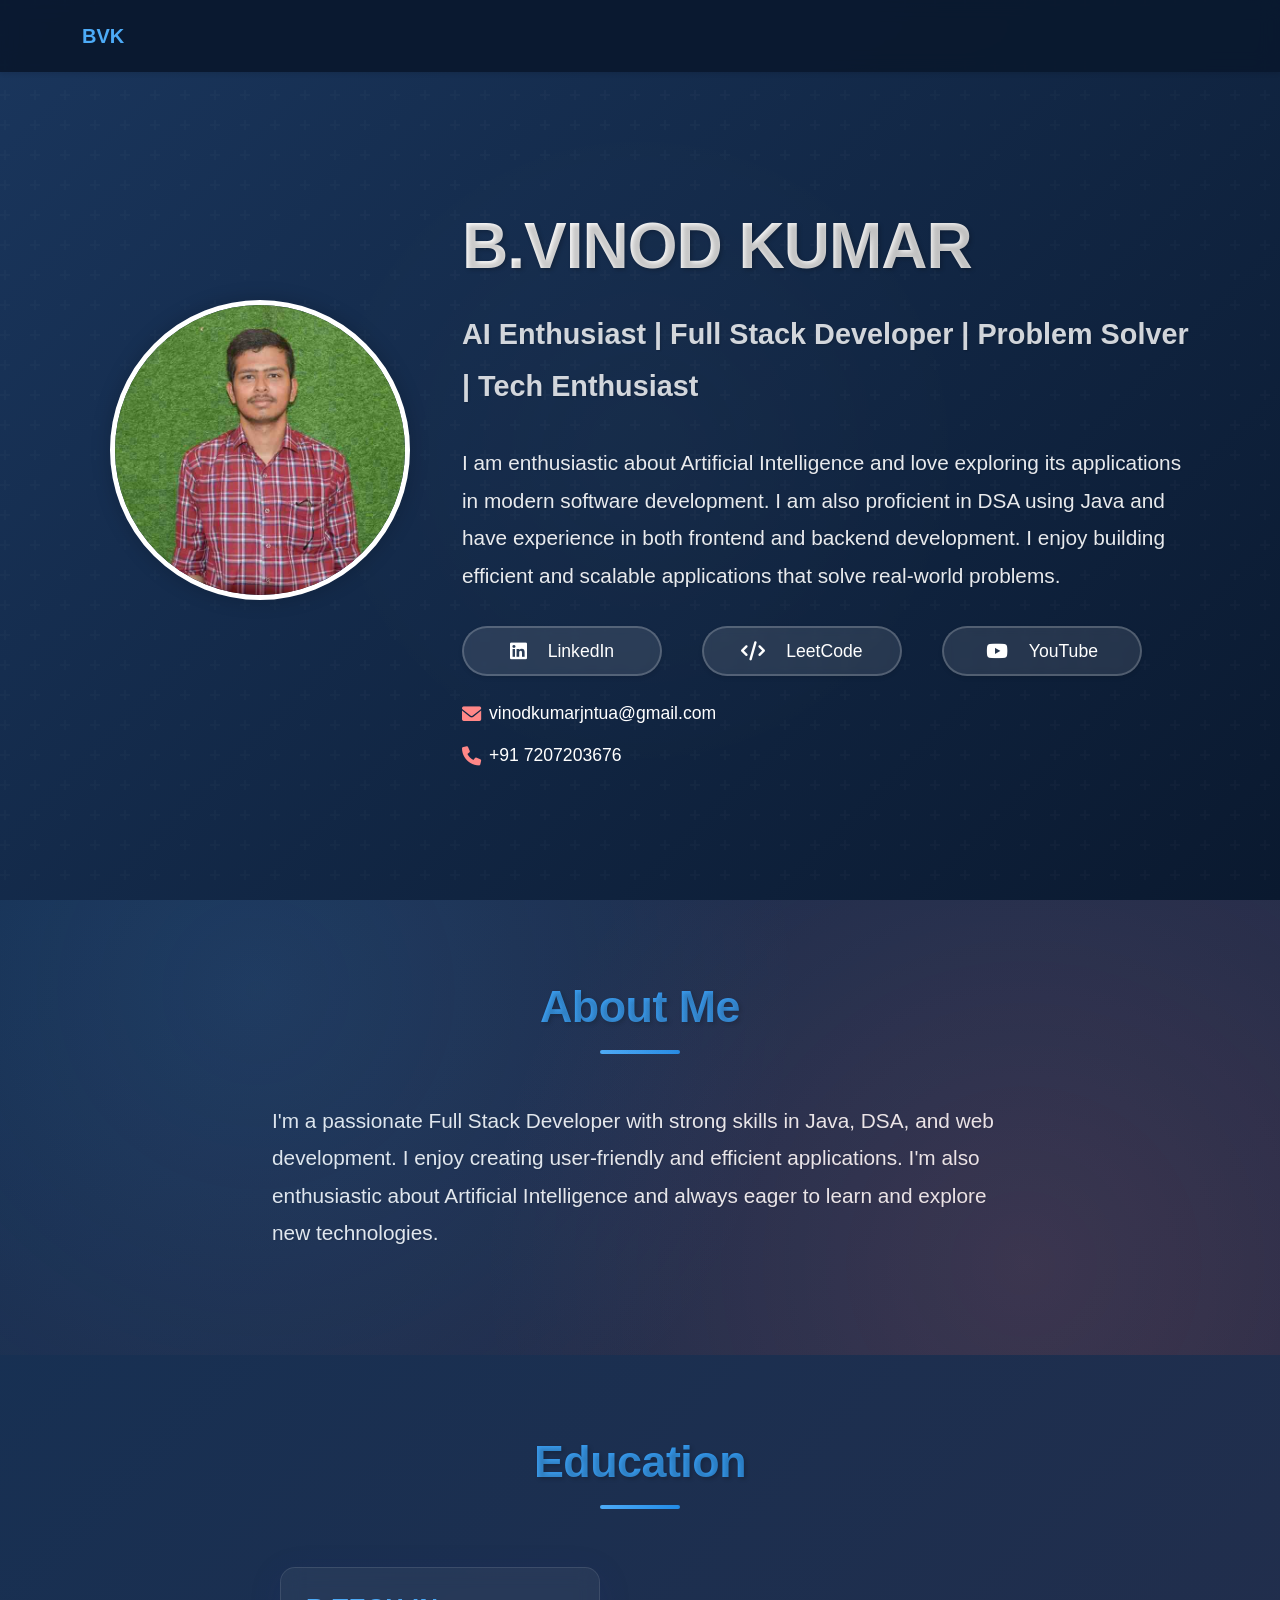
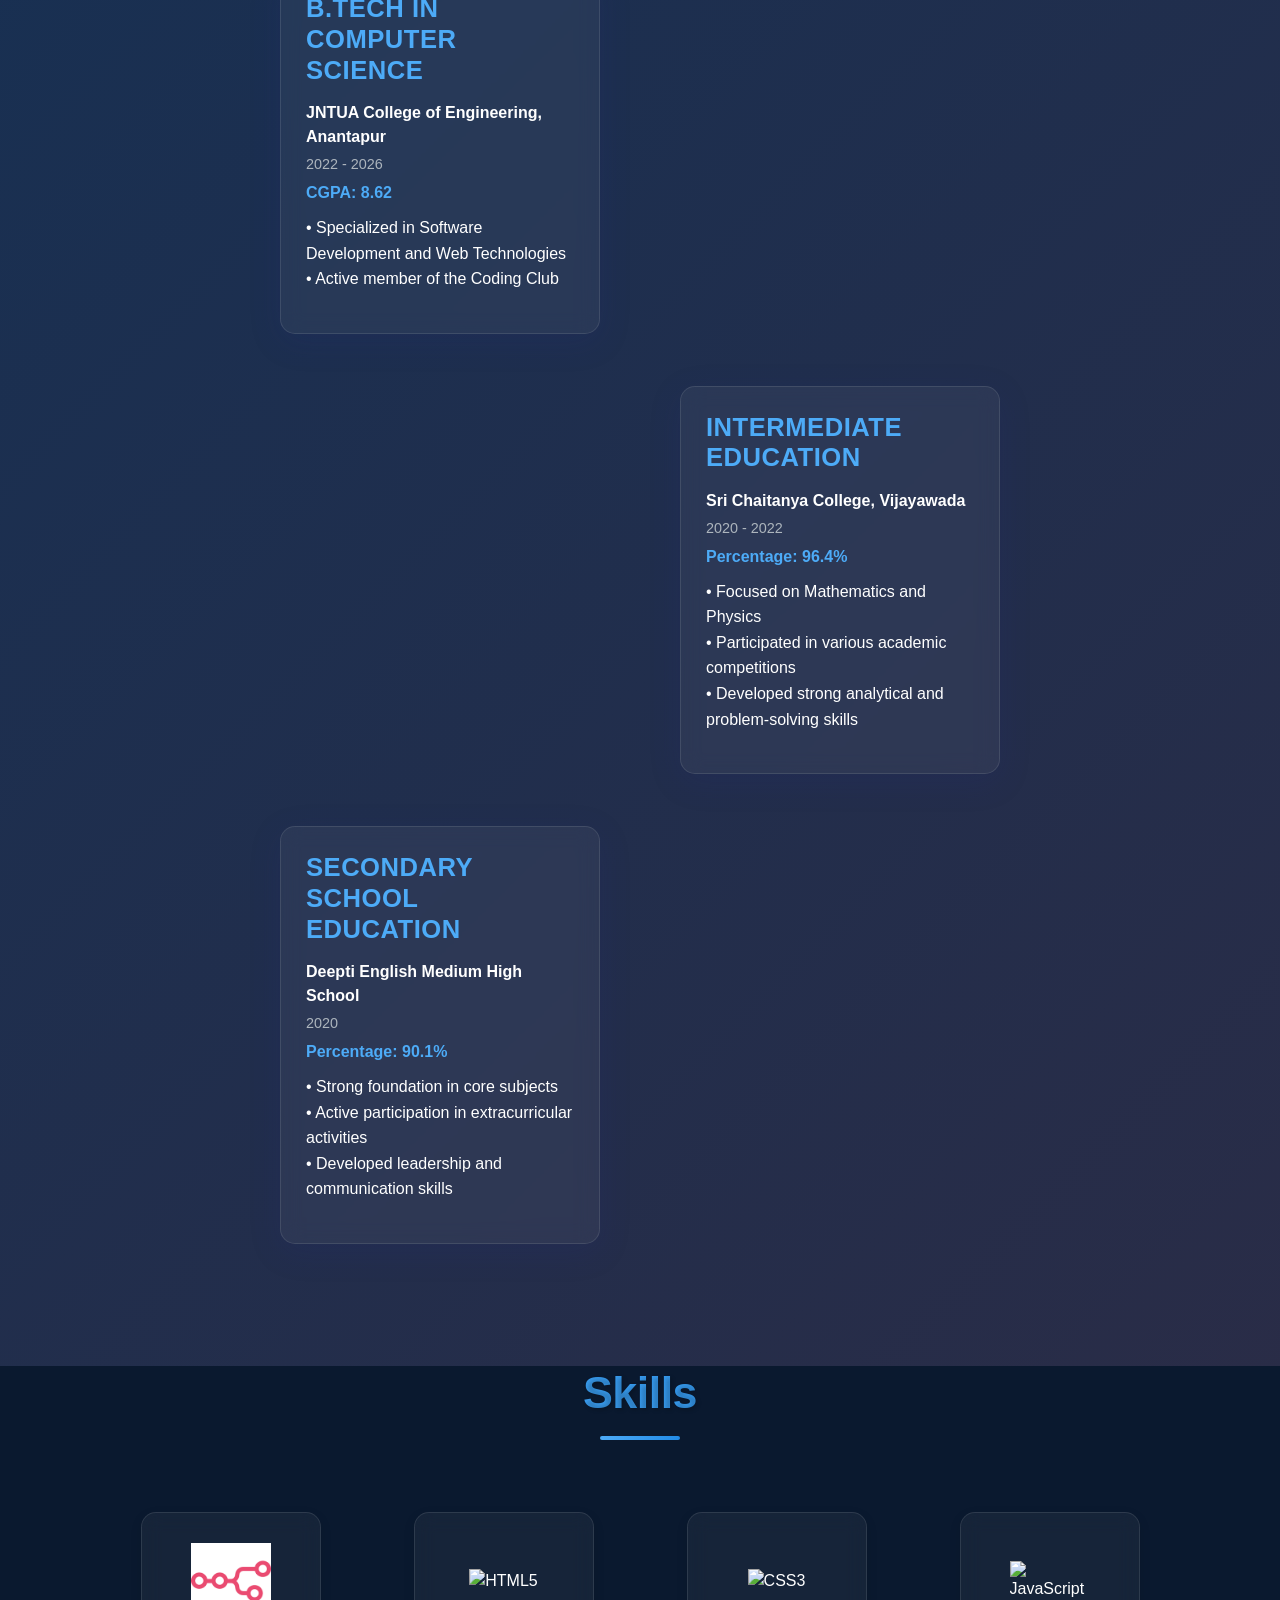
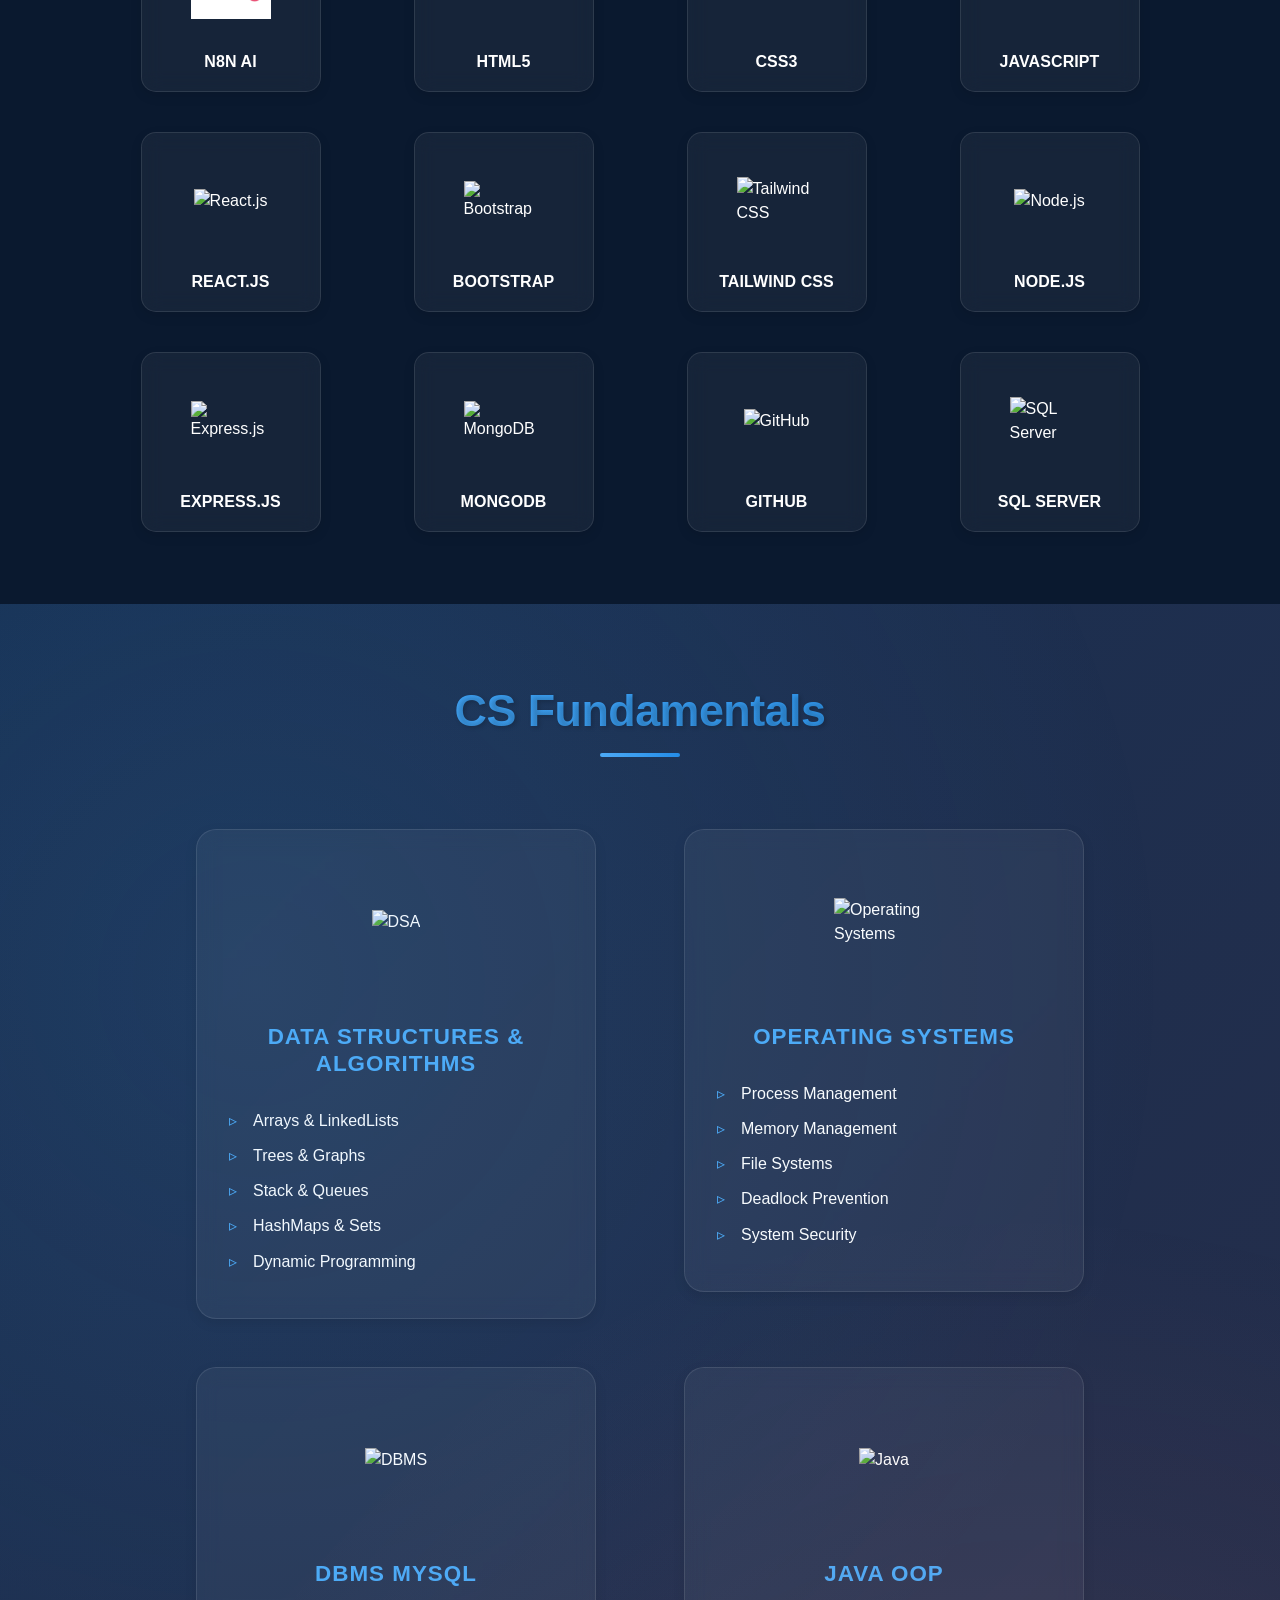
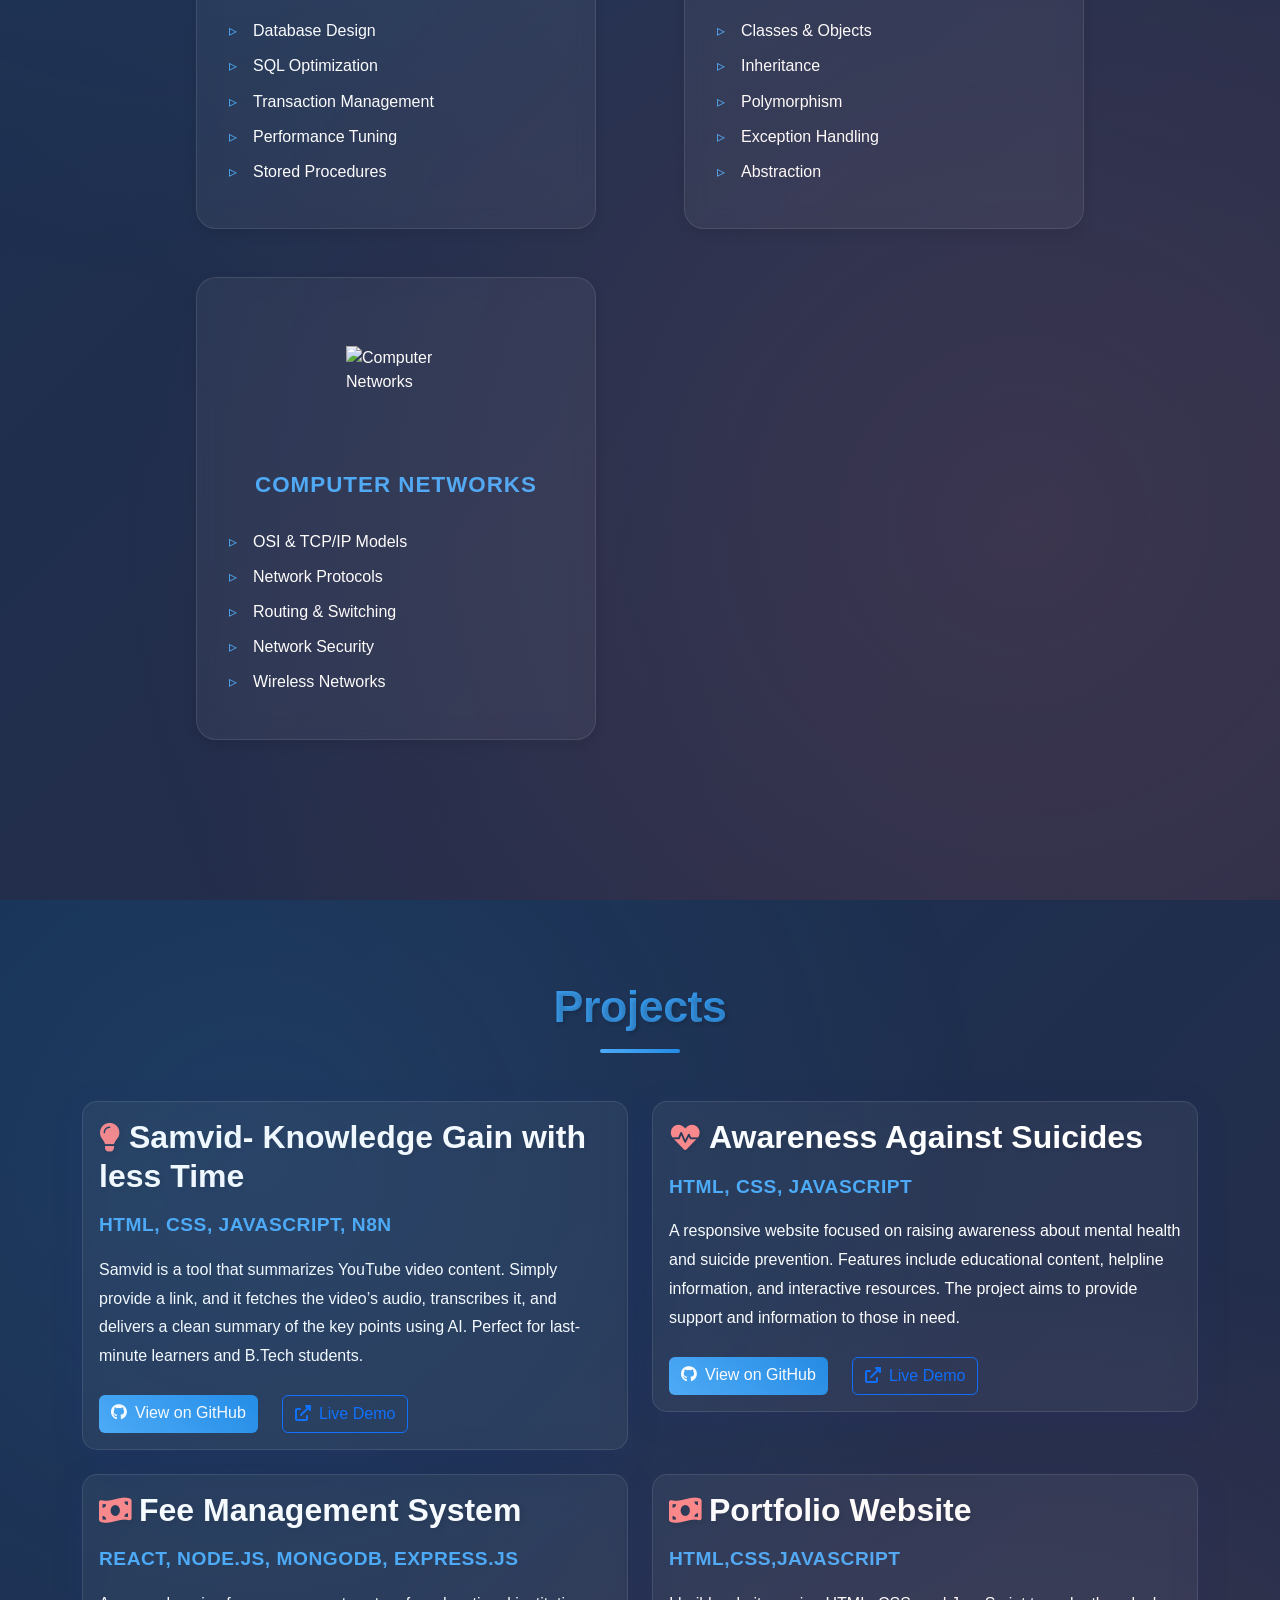
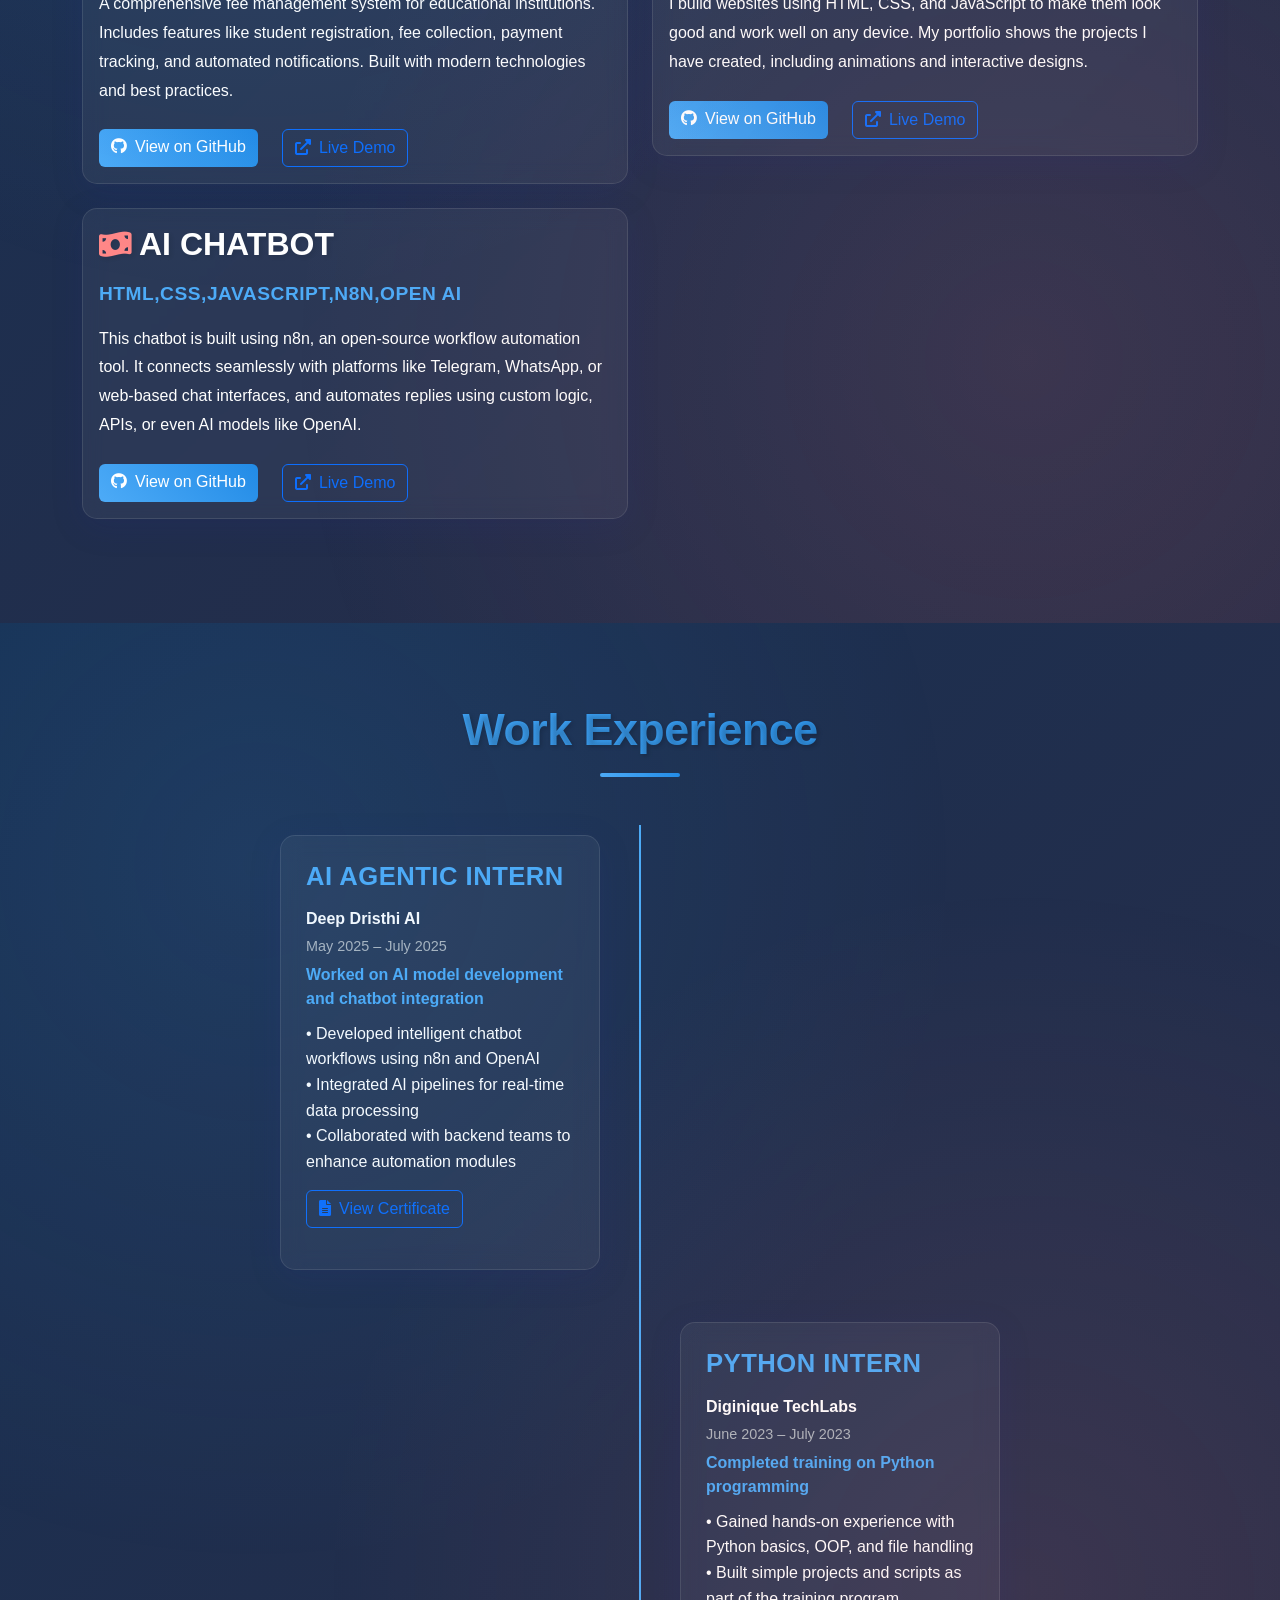
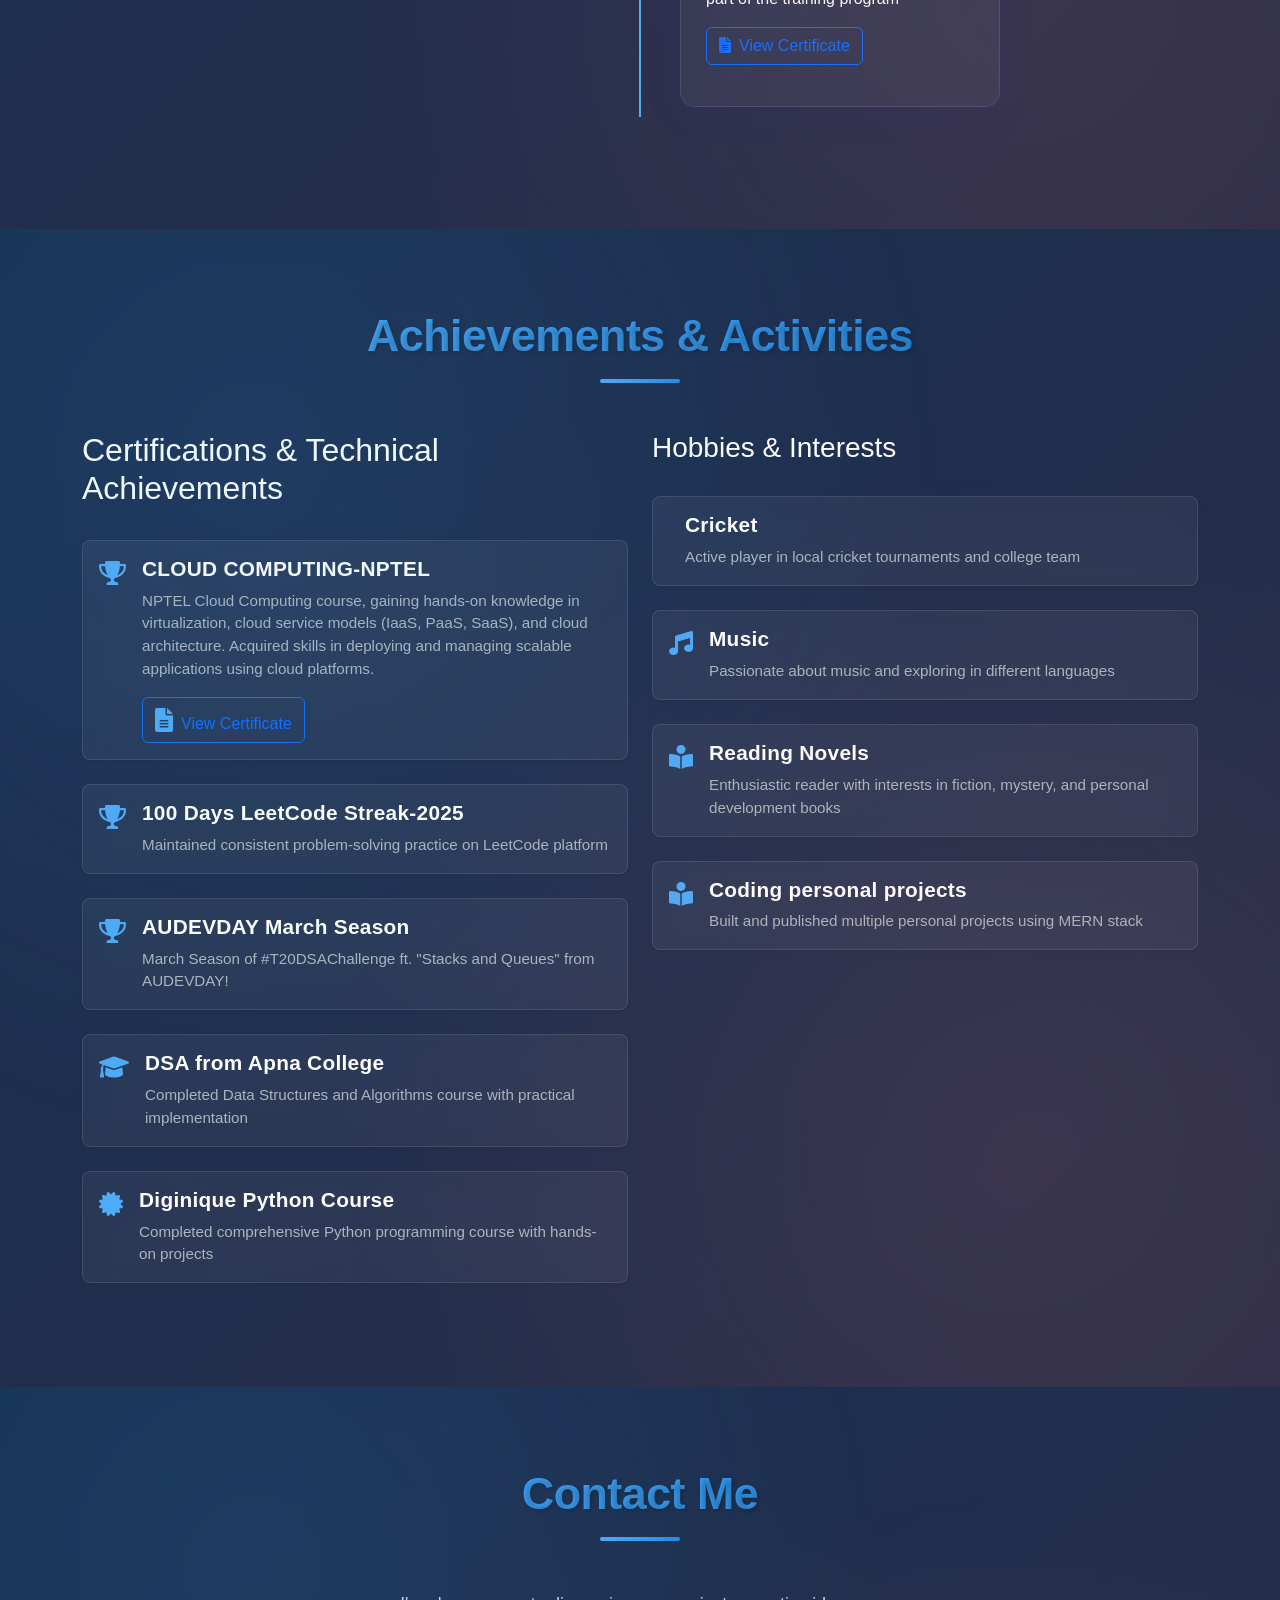
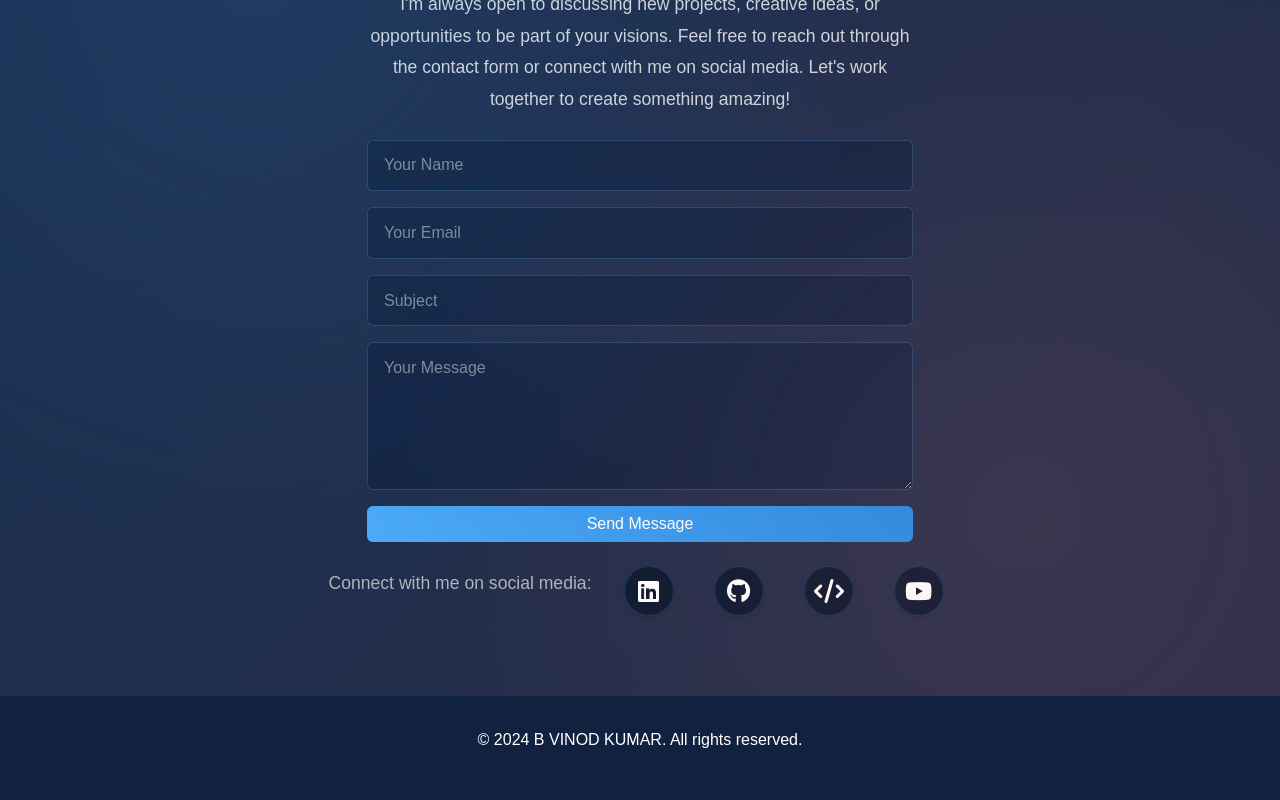
==== index.html @ 60867e89 "Update index.html" ====
<!DOCTYPE html>
<html lang="en">

<head>
  <meta charset="UTF-8" />
  <meta name="viewport" content="width=device-width, initial-scale=1.0" />
  <title>B VINOD KUMAR - Portfolio</title>

  <link href="https://cdn.jsdelivr.net/npm/bootstrap@5.3.0/dist/css/bootstrap.min.css" rel="stylesheet" />

  <script src="https://cdn.tailwindcss.com"></script>

  <link href="https://unpkg.com/aos@2.3.1/dist/aos.css" rel="stylesheet" />

  <link rel="stylesheet" href="https://cdnjs.cloudflare.com/ajax/libs/font-awesome/6.0.0/css/all.min.css" />

  <!-- Owl Carousel CSS -->
  <link rel="stylesheet" href="https://cdnjs.cloudflare.com/ajax/libs/OwlCarousel2/2.3.4/assets/owl.carousel.min.css">
  <link rel="stylesheet"
    href="https://cdnjs.cloudflare.com/ajax/libs/OwlCarousel2/2.3.4/assets/owl.theme.default.min.css">

  <link rel="stylesheet" href="styles.css" />
</head>

<body class="light-mode">
  <nav class="navbar navbar-expand-lg fixed-top">
    <div class="container">
      <a class="navbar-brand" href="#">BVK</a>
      <button class="navbar-toggler" type="button" data-bs-toggle="collapse" data-bs-target="#navbarNav">
        <span class="navbar-toggler-icon"></span>
      </button>
      <div class="collapse navbar-collapse" id="navbarNav">

      </div>
    </div>
  </nav>
  <section id="home" class="hero-section">
    <div class="container h-100">
      <div class="row h-100 align-items-center">
        <div class="col-lg-4" data-aos="fade-right">
          <div class="profile-photo-container">
            <img src="assets/MYPIC.jpeg" alt="B VINOD KUMAR" class="profile-photo" />
          </div>
        </div>
        <div class="col-lg-8" data-aos="fade-left">
          <h1 class="display-4 fw-bold"><br>B.VINOD KUMAR</h1>
          <p class="lead">
            AI Enthusiast | Full Stack Developer | Problem Solver | Tech Enthusiast
          </p>
          <p class="hero-description">
            I am enthusiastic about Artificial Intelligence and love exploring its applications in modern software
            development. I am also proficient in DSA using Java and have experience in both
            frontend and backend development. I enjoy building efficient and
            scalable applications that solve real-world problems.
          </p>
          <div class="social-links mt-4">
            <a href="https://www.linkedin.com/in/vinod-kumar-062bb1277/" class="btn btn-outline-light btn-lg me-3">
              <i class="fab fa-linkedin me-2"></i>LinkedIn
            </a>
            <a href="https://leetcode.com/u/vinod_7504/" class="btn btn-outline-light btn-lg me-3">
              <i class="fas fa-code me-2"></i>LeetCode
            </a>
            <a href="https://www.youtube.com/@VinodKumar-qj3rp" class="btn btn-outline-light btn-lg">
              <i class="fab fa-youtube me-2"></i>YouTube
            </a>
          </div>
          <div class="contact-info mt-4">
            <p class="mb-2">
              <i class="fas fa-envelope me-2"></i>
              <a href="mailto:vinodkumar7504@gmail.com"
                class="text-white text-decoration-none">vinodkumarjntua@gmail.com</a>
            </p>
            <p class="mb-0">
              <i class="fas fa-phone me-2"></i>
              <a href="tel:+919494750404" class="text-white text-decoration-none">+91 7207203676</a>
            </p>
          </div>
        </div>
      </div>
    </div>
  </section>

  <section id="about" class="section">
    <div class="container">
      <h2 class="section-title" data-aos="fade-up">About Me</h2>
      <div class="row">
        <div class="col-lg-8 mx-auto" data-aos="fade-up">
          <p class="lead mb-4">
            I'm a passionate Full Stack Developer with strong skills in Java, DSA, and web development. I enjoy creating
            user-friendly and efficient applications. I'm also enthusiastic about Artificial Intelligence and always
            eager to learn and explore new technologies.
          </p>

        </div>
      </div>
    </div>
  </section>

  <section id="education" class="section">
    <div class="container">
      <h2 class="section-title" data-aos="fade-up">Education</h2>
      <div class="timeline">
        <div class="timeline-item" data-aos="fade-right">
          <div class="timeline-content">
            <h3>B.Tech in Computer Science</h3>
            <p class="institution">JNTUA College of Engineering, Anantapur</p>
            <p class="duration">2022 - 2026</p>
            <p class="achievement">CGPA: 8.62</p>
            <p class="details">
              • Specialized in Software Development and Web Technologies<br />
              • Active member of the Coding Club<br />
            </p>
          </div>
        </div>
        <div class="timeline-item" data-aos="fade-left">
          <div class="timeline-content">
            <h3>Intermediate Education</h3>
            <p class="institution">Sri Chaitanya College, Vijayawada</p>
            <p class="duration">2020 - 2022</p>
            <p class="achievement">Percentage: 96.4%</p>
            <p class="details">
              • Focused on Mathematics and Physics<br />
              • Participated in various academic competitions<br />
              • Developed strong analytical and problem-solving skills
            </p>
          </div>
        </div>
        <div class="timeline-item" data-aos="fade-right">
          <div class="timeline-content">
            <h3>Secondary School Education</h3>
            <p class="institution">Deepti English Medium High School</p>
            <p class="duration">2020</p>
            <p class="achievement">Percentage: 90.1%</p>
            <p class="details">
              • Strong foundation in core subjects<br />
              • Active participation in extracurricular activities<br />
              • Developed leadership and communication skills
            </p>
          </div>
        </div>
      </div>
    </div>
  </section>


  <section id="skills">
    <div class="container">
      <h2 class="section-title">Skills</h2>
      <div class="skill-slider-wrapper">
        <div class="skills-grid">
          <div class="skill-item">
            <div class="skill-icon">
              <img
                src="[data-uri]"
                alt="n8n">
            </div>
            <div class="skill-name">n8n AI</div>
          </div>
          <div class="skill-item">
            <div class="skill-icon">
              <img src="https://cdn-icons-png.flaticon.com/512/1216/1216733.png" alt="HTML5">
            </div>
            <div class="skill-name">HTML5</div>
          </div>
          <div class="skill-item">
            <div class="skill-icon">
              <img src="https://cdn-icons-png.flaticon.com/512/732/732190.png" alt="CSS3">
            </div>
            <div class="skill-name">CSS3</div>
          </div>
          <div class="skill-item">
            <div class="skill-icon">
              <img src="https://cdn-icons-png.flaticon.com/512/5968/5968292.png" alt="JavaScript">
            </div>
            <div class="skill-name">JavaScript</div>
          </div>
          <div class="skill-item">
            <div class="skill-icon">
              <img src="https://cdn-icons-png.flaticon.com/512/1126/1126012.png" alt="React.js">
            </div>
            <div class="skill-name">React.js</div>
          </div>
          <div class="skill-item">
            <div class="skill-icon">
              <img src="https://cdn-icons-png.flaticon.com/512/5968/5968672.png" alt="Bootstrap">
            </div>
            <div class="skill-name">Bootstrap</div>
          </div>
          <div class="skill-item">
            <div class="skill-icon">
              <img src="https://cdn-icons-png.flaticon.com/512/5968/5968381.png" alt="Tailwind CSS">
            </div>
            <div class="skill-name">Tailwind CSS</div>
          </div>
          <div class="skill-item">
            <div class="skill-icon">
              <img src="https://cdn-icons-png.flaticon.com/512/5968/5968322.png" alt="Node.js">
            </div>
            <div class="skill-name">Node.js</div>
          </div>
          <div class="skill-item">
            <div class="skill-icon">
              <img src="https://cdn-icons-png.flaticon.com/512/919/919825.png" alt="Express.js">
            </div>
            <div class="skill-name">Express.js</div>
          </div>
          <div class="skill-item">
            <div class="skill-icon">
              <img src="https://cdn-icons-png.flaticon.com/512/1104/1104982.png" alt="MongoDB">
            </div>
            <div class="skill-name">MongoDB</div>
          </div>
          <div class="skill-item">
            <div class="skill-icon">
              <img src="https://cdn-icons-png.flaticon.com/512/733/733553.png" alt="GitHub">
            </div>
            <div class="skill-name">GitHub</div>
          </div>
          <div class="skill-item">
            <div class="skill-icon">
              <img src="https://cdn-icons-png.flaticon.com/512/5968/5968364.png" alt="SQL Server">
            </div>
            <div class="skill-name">SQL Server</div>
          </div>
          
        </div>
      </div>
    </div>
  </section>


  <section id="cs-fundamentals" class="section">
    <div class="container">
      <h2 class="section-title" data-aos="fade-up">CS Fundamentals</h2>
      <div class="skills-grid">
        <div class="skill-item" data-aos="fade-up">
          <div class="skill-icon">
            <img src="https://cdn-icons-png.flaticon.com/512/2942/2942789.png" alt="DSA">
          </div>
          <div class="skill-name">Data Structures & Algorithms</div>
          <div class="skill-details">
            <ul>
              <li>Arrays & LinkedLists</li>
              <li>Trees & Graphs</li>
              <li>Stack & Queues</li>
              <li>HashMaps & Sets</li>
              <li>Dynamic Programming</li>
            </ul>
          </div>
        </div>
        <div class="skill-item" data-aos="fade-up">
          <div class="skill-icon">
            <img src="https://cdn-icons-png.flaticon.com/512/6119/6119533.png" alt="Operating Systems">
          </div>
          <div class="skill-name">Operating Systems</div>
          <div class="skill-details">
            <ul>
              <li>Process Management</li>
              <li>Memory Management</li>
              <li>File Systems</li>
              <li>Deadlock Prevention</li>
              <li>System Security</li>
            </ul>
          </div>
        </div>
        <div class="skill-item" data-aos="fade-up">
          <div class="skill-icon">
            <img src="https://cdn-icons-png.flaticon.com/512/4248/4248443.png" alt="DBMS">
          </div>
          <div class="skill-name">DBMS MySQL</div>
          <div class="skill-details">
            <ul>
              <li>Database Design</li>
              <li>SQL Optimization</li>
              <li>Transaction Management</li>
              <li>Performance Tuning</li>
              <li>Stored Procedures</li>
            </ul>
          </div>
        </div>
        <div class="skill-item" data-aos="fade-up">
          <div class="skill-icon">
            <img src="https://cdn-icons-png.flaticon.com/512/226/226777.png" alt="Java">
          </div>
          <div class="skill-name">Java OOP</div>
          <div class="skill-details">
            <ul>
              <li>Classes & Objects</li>
              <li>Inheritance</li>
              <li>Polymorphism</li>
              <li>Exception Handling</li>
              <li>Abstraction</li>
            </ul>
          </div>
        </div>
        <div class="skill-item" data-aos="fade-up">
          <div class="skill-icon">
            <img src="https://cdn-icons-png.flaticon.com/512/2885/2885417.png" alt="Computer Networks">
          </div>
          <div class="skill-name">Computer Networks</div>
          <div class="skill-details">
            <ul>
              <li>OSI & TCP/IP Models</li>
              <li>Network Protocols</li>
              <li>Routing & Switching</li>
              <li>Network Security</li>
              <li>Wireless Networks</li>
            </ul>
          </div>
        </div>
      </div>
    </div>
  </section>

  <section id="projects" class="section">
    <div class="container">
      <h2 class="section-title" data-aos="fade-up">Projects</h2>
      <div class="row">
        <div class="col-md-6 mb-4" data-aos="fade-up">
          <div class="card">
            <div class="card-body">
              <h3 class="project-title">
                <i class="fas fa-lightbulb me-2"></i>Samvid- Knowledge Gain with less Time
              </h3>
              <p class="project-tech">HTML, CSS, JavaScript, n8n</p>
              <p class="project-description">
                Samvid is a tool that summarizes YouTube video content. Simply provide a link,
                and it fetches the video’s audio, transcribes it, and delivers a clean summary of the key points using
                AI.
                Perfect for last-minute learners and B.Tech students.
              </p>
              <div class="project-links">
                <a href="https://github.com/vinod7504/Samvid" target="_blank" class="btn btn-primary me-2">
                  <i class="fab fa-github me-2"></i>View on GitHub
                </a>
                <a href="https://vinod7504.github.io/Samvid/" target="_blank" class="btn btn-outline-primary">
                  <i class="fas fa-external-link-alt me-2"></i>Live Demo
                </a>
              </div>
            </div>
          </div>
        </div>
        <div class="col-md-6 mb-4" data-aos="fade-up">
          <div class="card">
            <div class="card-body">
              <h3 class="project-title">
                <i class="fas fa-heart-pulse me-2"></i>Awareness Against
                Suicides
              </h3>
              <p class="project-tech">HTML, CSS, JavaScript</p>
              <p class="project-description">
                A responsive website focused on raising awareness about mental
                health and suicide prevention. Features include educational
                content, helpline information, and interactive resources. The
                project aims to provide support and information to those in
                need.
              </p>
              <div class="project-links">
                <a href="https://github.com/vinod7504/CSP1" target="_blank" class="btn btn-primary me-2">
                  <i class="fab fa-github me-2"></i>View on GitHub
                </a>
                <a href="https://vinod7504.github.io/CSP1/index.html" target="_blank" class="btn btn-outline-primary">
                  <i class="fas fa-external-link-alt me-2"></i>Live Demo
                </a>
              </div>

            </div>
          </div>
        </div>
        <div class="col-md-6 mb-4" data-aos="fade-up">
          <div class="card">
            <div class="card-body">
              <h3 class="project-title">
                <i class="fas fa-money-bill-wave me-2"></i>Fee Management
                System
              </h3>
              <p class="project-tech">React, Node.js, MongoDB, Express.js</p>
              <p class="project-description">
                A comprehensive fee management system for educational
                institutions. Includes features like student registration, fee
                collection, payment tracking, and automated notifications.
                Built with modern technologies and best practices.
              </p>
              <div class="project-links">
                <a href="https://github.com/yourusername/project2" class="btn btn-primary me-2">
                  <i class="fab fa-github me-2"></i>View on GitHub
                </a>
                <a href="#" class="btn btn-outline-primary">
                  <i class="fas fa-external-link-alt me-2"></i>Live Demo
                </a>
              </div>
            </div>
          </div>
        </div>
        <div class="col-md-6 mb-4" data-aos="fade-up">
          <div class="card">
            <div class="card-body">
              <h3 class="project-title">
                <i class="fas fa-money-bill-wave me-2"></i>Portfolio Website
              </h3>
              <p class="project-tech">HTML,CSS,JAVASCRIPT</p>
              <p class="project-description">
                I build websites using HTML, CSS, and JavaScript to make them look good and work well on any device. My
                portfolio shows the projects I have created, including animations and interactive designs.
              </p>
              <div class="project-links">
                <a href="https://github.com/vinod7504/Portfolio" class="btn btn-primary me-2" target="_blank">
                  <i class="fab fa-github me-2"></i>View on GitHub
                </a>
                <a href="https://vinod7504.github.io/Portfolio/" class="btn btn-outline-primary">
                  <i class="fas fa-external-link-alt me-2"></i>Live Demo
                </a>
              </div>
            </div>
          </div>
        </div>

        <div class="col-md-6 mb-4" data-aos="fade-up">
          <div class="card">
            <div class="card-body">
              <h3 class="project-title">
                <i class="fas fa-money-bill-wave me-2"></i>AI CHATBOT
              </h3>
              <p class="project-tech">HTML,CSS,JAVASCRIPT,n8n,OPEN AI</p>
              <p class="project-description">
                This chatbot is built using n8n, an open-source workflow automation tool. It connects seamlessly with
                platforms like Telegram, WhatsApp, or web-based chat interfaces, and automates replies using custom
                logic, APIs, or even AI models like OpenAI.
              </p>
              <div class="project-links">
                <a href="https://github.com/vinod7504/Chatbot" class="btn btn-primary me-2" target="_blank">
                  <i class="fab fa-github me-2"></i>View on GitHub
                </a>
                <a href="https://vinod7504.github.io/Chatbot/" class="btn btn-outline-primary">
                  <i class="fas fa-external-link-alt me-2"></i>Live Demo
                </a>
              </div>
            </div>
          </div>
        </div>

      </div>
    </div>
  </section>

  <section id="experience" class="section">
    <div class="container">
      <h2 class="section-title" data-aos="fade-up">Work Experience</h2>
      <div class="timeline">

        <div class="timeline-item" data-aos="fade-right">
          <div class="timeline-content">
            <h3>AI Agentic Intern</h3>
            <p class="institution">Deep Dristhi AI</p>
            <p class="duration">May 2025 – July 2025</p>
            <p class="achievement">Worked on AI model development and chatbot integration</p>
            <p class="details">
              • Developed intelligent chatbot workflows using n8n and OpenAI<br />
              • Integrated AI pipelines for real-time data processing<br />
              • Collaborated with backend teams to enhance automation modules<br />
              <a href="https://ibb.co/Z6bPvNks" target="_blank" class="btn btn-outline-primary mt-3">
                <i class="fas fa-file-alt me-2"></i>View Certificate
              </a>
            </p>
          </div>
        </div>

        <div class="timeline-item" data-aos="fade-left">
          <div class="timeline-content">
            <h3>Python Intern</h3>
            <p class="institution">Diginique TechLabs</p>
            <p class="duration">June 2023 – July 2023</p>
            <p class="achievement">Completed training on Python programming</p>
            <p class="details">
              • Gained hands-on experience with Python basics, OOP, and file handling<br />
              • Built simple projects and scripts as part of the training program<br />
              <a href="https://diginique.com/wp-content/uploads/DT23060334.png" target="_blank"
                class="btn btn-outline-primary mt-3">
                <i class="fas fa-file-alt me-2"></i>View Certificate
              </a>
            </p>
          </div>
        </div>

      </div>
    </div>
  </section>



  <section id="achievements" class="section">
    <div class="container">
      <h2 class="section-title" data-aos="fade-up">
        Achievements & Activities
      </h2>
      <div class="row">
        <div class="col-md-6" data-aos="fade-up">
          <h2 class="achievement-section-title">Certifications & Technical Achievements</h2><br>
          <ul class="list-unstyled achievement-list">

            <li>
              <i class="fas fa-trophy"></i>
              <div class="achievement-content">
                <h4 class="achievement-title">CLOUD COMPUTING-NPTEL</h4>
                <p class="achievement-description">
                  NPTEL Cloud Computing course, gaining hands-on knowledge in virtualization, cloud service models
                  (IaaS, PaaS, SaaS), and cloud architecture. Acquired skills in deploying and managing scalable
                  applications using cloud platforms.
                </p>
                <a href="https://drive.google.com/file/d/13MYqeym6jfjgtHGhqtvuJt5_czwTvRlv/view?usp=drive_link"
                  target="_blank" class="btn btn-outline-primary mt-3">
                  <i class="fas fa-file-alt me-2"></i>View Certificate
                </a>
              </div>
            </li>

            <li>
              <i class="fas fa-trophy"></i>
              <div class="achievement-content">
                <h4 class="achievement-title">100 Days LeetCode Streak-2025</h4>
                <p class="achievement-description">
                  Maintained consistent problem-solving practice on LeetCode
                  platform
                </p>
              </div>
            </li>
            <li>
              <i class="fas fa-trophy"></i>
              <div class="achievement-content">
                <h4 class="achievement-title">AUDEVDAY March Season</h4>
                <p class="achievement-description">
                  March Season of #T20DSAChallenge ft. "Stacks and Queues" from AUDEVDAY!
                </p>
              </div>
            </li>
            <li>
              <i class="fas fa-graduation-cap"></i>
              <div class="achievement-content">
                <h4 class="achievement-title">DSA from Apna College</h4>
                <p class="achievement-description">
                  Completed Data Structures and Algorithms course with
                  practical implementation
                </p>
              </div>
            </li>
            <li>
              <i class="fas fa-certificate"></i>
              <div class="achievement-content">
                <h4 class="achievement-title">Diginique Python Course</h4>
                <p class="achievement-description">
                  Completed comprehensive Python programming course with
                  hands-on projects
                </p>
              </div>
            </li>
          </ul>
        </div>
        <div class="col-md-6" data-aos="fade-up">
          <h3 class="achievement-section-title">Hobbies & Interests</h3><br>
          <ul class="list-unstyled achievement-list">
            <li>
              <i class="fas fa-cricket-bat-ball"></i>
              <div class="achievement-content">
                <h4 class="achievement-title">Cricket</h4>
                <p class="achievement-description">
                  Active player in local cricket tournaments and college team
                </p>
              </div>
            </li>
            <li>
              <i class="fas fa-music"></i>
              <div class="achievement-content">
                <h4 class="achievement-title">Music</h4>
                <p class="achievement-description">
                  Passionate about music and exploring in different languages
                </p>
              </div>
            </li>
            <li>
              <i class="fas fa-book-reader"></i>
              <div class="achievement-content">
                <h4 class="achievement-title">Reading Novels</h4>
                <p class="achievement-description">
                  Enthusiastic reader with interests in fiction, mystery, and personal development books
                </p>
              </div>
            </li>
            <li>
              <i class="fas fa-book-reader"></i>
              <div class="achievement-content">
                <h4 class="achievement-title">Coding personal projects</h4>
                <p class="achievement-description">
                  Built and published multiple personal projects using MERN stack
                </p>
              </div>
            </li>
          </ul>
        </div>
      </div>
    </div>
  </section>

  <section id="contact" class="section">
    <div class="container">
      <h2 class="section-title" data-aos="fade-up">Contact Me</h2>
      <div class="row">
        <div class="col-lg-6 mx-auto" data-aos="fade-up">
          <p class="text-center mb-4 contact-intro">
            I'm always open to discussing new projects, creative ideas, or
            opportunities to be part of your visions. Feel free to reach out
            through the contact form or connect with me on social media. Let's
            work together to create something amazing!
          </p>
          <form action="https://formsubmit.co/vinodkumarjntua@gmail.com" method="POST">
            <input type="hidden" name="_captcha" value="false">
            <input type="hidden" name="_template" value="box">
            <input type="hidden" name="_autoresponse" value="Thank you for contacting me! I’ll get back to you soon.">

            <div class="mb-3">
              <input type="text" name="name" class="form-control" placeholder="Your Name" required />
            </div>
            <div class="mb-3">
              <input type="email" name="email" class="form-control" placeholder="Your Email" required />
            </div>
            <div class="mb-3">
              <input type="text" name="subject" class="form-control" placeholder="Subject" required />
            </div>
            <div class="mb-3">
              <textarea name="message" class="form-control" rows="5" placeholder="Your Message" required></textarea>
            </div>
            <button type="submit" class="btn btn-primary w-100">
              Send Message
            </button>
          </form>

        </div>
      </div>
      <div class="social-links text-center mt-4" data-aos="fade-up">
        <p class="mb-3">Connect with me on social media:</p>
        <a href="https://www.linkedin.com/in/vinod-kumar-062bb1277/" target="_blank" class="mx-2" title="LinkedIn"><i
            class="fab fa-linkedin"></i></a>
        <a href="https://github.com/vinod7504" class="mx-2" title="GitHub" target="_blank"><i
            class="fab fa-github"></i></a>
        <a href="https://leetcode.com/u/vinod_7504/" class="mx-2" title="LeetCode" target="_blank"><i
            class="fas fa-code"></i></a>
        <a href="https://www.youtube.com/@VinodKumar-qj3rp" class="mx-2" title="YouTube" target="_blank"><i
            class="fab fa-youtube"></i></a>
      </div>
    </div>
  </section>

  <footer class="footer">
    <div class="container text-center">
      <p>&copy; 2024 B VINOD KUMAR. All rights reserved.</p>
    </div>
  </footer>

  <script src="https://cdn.jsdelivr.net/npm/bootstrap@5.3.0/dist/js/bootstrap.bundle.min.js"></script>
  <script src="https://unpkg.com/aos@2.3.1/dist/aos.js"></script>
  <script src="script.js"></script>
</body>

</html>
---- styles.css ----
/* Global Styles */
:root {
    --primary-color: #4dabf7;
    --secondary-color: #adb5bd;
    --background-color: #0a192f;
    --text-color: #ffffff;
    --section-bg: #112240;
    --gradient-start: #4dabf7;
    --gradient-end: #228be6;
    --accent-color: #ff8787;
    --grid-color: rgba(77, 171, 247, 0.05);
    --dot-color: rgba(77, 171, 247, 0.1);
    --gradient-overlay: linear-gradient(135deg, rgba(77, 171, 247, 0.1) 0%, rgba(255, 135, 135, 0.1) 100%);
}

/* Dark Mode Variables (Light Theme) */
.dark-mode {
    --primary-color: #007bff;
    --secondary-color: #6c757d;
    --background-color: #ffffff;
    --text-color: #333333;
    --section-bg: #f8f9fa;
    --gradient-start: #007bff;
    --gradient-end: #0056b3;
    --accent-color: #ff6b6b;
    --grid-color: rgba(0, 123, 255, 0.1);
    --dot-color: rgba(0, 123, 255, 0.2);
    --gradient-overlay: linear-gradient(135deg, rgba(0, 123, 255, 0.1) 0%, rgba(255, 107, 107, 0.1) 100%);
}

body {
    font-family: 'Segoe UI', Tahoma, Geneva, Verdana, sans-serif;
    color: var(--text-color);
    background-color: var(--background-color);
    transition: background-color 0.3s ease, color 0.3s ease;
    position: relative;
    overflow-x: hidden;
}

/* Modern Background Pattern */
body::before {
    content: '';
    position: fixed;
    top: 0;
    left: 0;
    width: 100%;
    height: 100%;
    background: 
        linear-gradient(90deg, var(--grid-color) 1px, transparent 1px),
        linear-gradient(0deg, var(--grid-color) 1px, transparent 1px);
    background-size: 30px 30px;
    opacity: 0.5;
    z-index: -1;
}

/* Animated Dots Background */
body::after {
    content: '';
    position: fixed;
    top: 0;
    left: 0;
    width: 100%;
    height: 100%;
    background-image: 
        radial-gradient(var(--dot-color) 1px, transparent 1px),
        radial-gradient(var(--dot-color) 1px, transparent 1px);
    background-size: 50px 50px, 100px 100px;
    background-position: 0 0, 25px 25px;
    animation: dotMove 20s linear infinite;
    opacity: 0.3;
    z-index: -1;
}

/* Gradient Overlay */
.section::before {
    content: '';
    position: absolute;
    top: 0;
    left: 0;
    right: 0;
    bottom: 0;
    background: var(--gradient-overlay);
    pointer-events: none;
    z-index: 0;
}

/* Enhanced Hero Section Background */
.hero-section {
    background: linear-gradient(135deg, #1a365d 0%, #0a192f 100%);
    position: relative;
    overflow: hidden;
}

.hero-section::before {
    content: '';
    position: absolute;
    top: 0;
    left: 0;
    right: 0;
    bottom: 0;
    background: 
        url("data:image/svg+xml,%3Csvg width='60' height='60' viewBox='0 0 60 60' xmlns='http://www.w3.org/2000/svg'%3E%3Cg fill='none' fill-rule='evenodd'%3E%3Cg fill='%23ffffff' fill-opacity='0.1'%3E%3Cpath d='M36 34v-4h-2v4h-4v2h4v4h2v-4h4v-2h-4zm0-30V0h-2v4h-4v2h4v4h2V6h4V4h-4zM6 34v-4H4v4H0v2h4v4h2v-4h4v-2H6zM6 4V0H4v4H0v2h4v4h2V6h4V4H6z'/%3E%3C/g%3E%3C/g%3E%3C/svg%3E"),
        radial-gradient(circle at 50% 50%, rgba(255,255,255,0.1) 0%, transparent 50%);
    opacity: 0.2;
    animation: backgroundMove 20s linear infinite;
}

/* Enhanced Section Backgrounds */
.section {
    position: relative;
    background: var(--section-bg);
    overflow: hidden;
}

.section::after {
    content: '';
    position: absolute;
    top: 0;
    left: 0;
    right: 0;
    bottom: 0;
    background: 
        radial-gradient(circle at 20% 20%, rgba(77, 171, 247, 0.1) 0%, transparent 50%),
        radial-gradient(circle at 80% 80%, rgba(255, 135, 135, 0.1) 0%, transparent 50%);
    pointer-events: none;
    z-index: 0;
}

/* Enhanced Card Backgrounds */
.card, .skill-item, .timeline-content {
    background: rgba(17, 34, 64, 0.7);
    backdrop-filter: blur(10px);
    -webkit-backdrop-filter: blur(10px);
    border: 1px solid rgba(77, 171, 247, 0.2);
    box-shadow: 0 8px 32px 0 rgba(31, 38, 135, 0.15);
}

.dark-mode .card,
.dark-mode .skill-item,
.dark-mode .timeline-content {
    background: rgba(255, 255, 255, 0.05);
    border: 1px solid rgba(0, 123, 255, 0.1);
}

/* Enhanced Animations */
@keyframes dotMove {
    0% {
        background-position: 0 0, 25px 25px;
    }
    100% {
        background-position: 50px 50px, 75px 75px;
    }
}

@keyframes backgroundMove {
    0% {
        background-position: 0 0;
    }
    100% {
        background-position: 100% 100%;
    }
}

/* Enhanced Hover Effects */
.card:hover, .skill-item:hover, .timeline-content:hover {
    transform: translateY(-5px);
    box-shadow: 0 12px 24px rgba(0, 0, 0, 0.1);
}

/* Responsive Background Adjustments */
@media (max-width: 768px) {
    body::before {
        background-size: 20px 20px;
    }

    body::after {
        background-size: 30px 30px, 60px 60px;
    }
}

/* Navigation */
.navbar {
    background-color: rgba(10, 25, 47, 0.95);
    backdrop-filter: blur(10px);
    -webkit-backdrop-filter: blur(10px);
    box-shadow: 0 2px 4px rgba(0, 0, 0, 0.1);
    padding: 1rem 0;
}

.dark-mode .navbar {
    background-color: var(--background-color);
}

.navbar-brand {
    font-weight: bold;
    color: var(--primary-color);
}

.nav-link {
    color: var(--text-color) !important;
    margin: 0 0.5rem;
    transition: color 0.3s ease;
}

.nav-link:hover {
    color: var(--primary-color) !important;
}

/* Hero Section */
.hero-section {
    height: 100vh;
    color: white;
    display: flex;
    align-items: center;
    text-align: center;
    position: relative;
    overflow: hidden;
}

.profile-photo-container {
    width: 300px;
    height: 300px;
    margin: 0 auto;
    border-radius: 50%;
    overflow: hidden;
    border: 5px solid white;
    box-shadow: 0 0 20px rgba(0, 0, 0, 0.2);
}

.profile-photo {
    width: 100%;
    height: 100%;
    object-fit: cover;
    transition: transform 0.3s ease;
}


.profile-photo:hover {
    transform: scale(1.05);
}

.hero-section h1 {
    font-size: 4rem;
    margin-bottom: 1.5rem;
    text-align: left;
    font-weight: 800;
    background: linear-gradient(45deg, #ffffff, #e6e6e6);
    -webkit-background-clip: text;
    background-clip: text;
    color: transparent;
    text-shadow: 2px 2px 4px rgba(0, 0, 0, 0.2);
    letter-spacing: -1px;
}

.hero-section .lead {
    font-size: 1.8rem;
    margin-bottom: 2rem;
    text-align: left;
    font-weight: 600;
    color: rgba(255, 255, 255, 0.9);
    text-shadow: 1px 1px 2px rgba(0, 0, 0, 0.2);
}

.hero-description {
    font-size: 1.3rem;
    margin-bottom: 2rem;
    text-align: left;
    line-height: 1.8;
    opacity: 0.9;
    font-weight: 400;
    text-shadow: 1px 1px 2px rgba(0, 0, 0, 0.1);
}

@media (max-width: 991px) {
    .profile-photo-container {
        width: 200px;
        height: 200px;
        margin-bottom: 2rem;
    }

    .hero-section h1,
    .hero-section .lead {
        text-align: center;
    }
}

/* Sections */
.section {
    padding: 5rem 0;
    position: relative;
    overflow: hidden;
}

/* Typography */
.section-title {
    text-align: center;
    margin-bottom: 3rem;
    color: var(--text-color);
    position: relative;
    font-size: 2.8rem;
    font-weight: 800;
    background: linear-gradient(45deg, var(--gradient-start), var(--gradient-end));
    -webkit-background-clip: text;
    background-clip: text;
    color: transparent;
    text-shadow: 2px 2px 4px rgba(0, 0, 0, 0.2);
    letter-spacing: -0.5px;
}

.dark-mode .section-title {
    text-shadow: 2px 2px 4px rgba(0, 0, 0, 0.1);
}

.section-title::after {
    content: '';
    display: block;
    width: 80px;
    height: 4px;
    background: linear-gradient(90deg, var(--gradient-start), var(--gradient-end));
    margin: 1rem auto;
    border-radius: 2px;
    position: relative;
    overflow: hidden;
}

.section-title::after::before {
    content: '';
    position: absolute;
    top: 0;
    left: -100%;
    width: 100%;
    height: 100%;
    background: linear-gradient(90deg, transparent, rgba(255,255,255,0.2), transparent);
    animation: shimmer 2s infinite;
}

@keyframes shimmer {
    0% {
        left: -100%;
    }
    100% {
        left: 100%;
    }
}

.lead {
    font-size: 1.3rem;
    line-height: 1.8;
    color: var(--text-color);
    opacity: 0.9;
    font-weight: 400;
    text-shadow: 1px 1px 2px rgba(0, 0, 0, 0.1);
}

/* Timeline */
.timeline {
    position: relative;
    max-width: 800px;
    margin: 0 auto;
}

.timeline::after {
    content: '';
    position: absolute;
    width: 2px;
    background-color: var(--primary-color);
    top: 0;
    bottom: 0;
    left: 50%;
    margin-left: -1px;
}

.timeline-item {
    padding: 10px 40px;
    position: relative;
    width: 50%;
    margin-bottom: 2rem;
}

.timeline-item:nth-child(odd) {
    left: 0;
}

.timeline-item:nth-child(even) {
    left: 50%;
}

.timeline-content {
    padding: 25px;
    transition: all 0.3s ease;
    position: relative;
    overflow: hidden;
    background: rgba(255, 255, 255, 0.05);
    backdrop-filter: blur(10px);
    -webkit-backdrop-filter: blur(10px);
    border: 1px solid rgba(255, 255, 255, 0.1);
    box-shadow: 0 8px 32px 0 rgba(31, 38, 135, 0.15);
    border-radius: 15px;
}

.timeline-content::before {
    content: '';
    position: absolute;
    top: 0;
    left: 0;
    width: 100%;
    height: 100%;
    background: linear-gradient(45deg, transparent, rgba(var(--primary-color), 0.05), transparent);
    transform: translateX(-100%);
    transition: transform 0.6s ease;
}

.timeline-content:hover::before {
    transform: translateX(100%);
}

.timeline-content h3 {
    color: var(--primary-color);
    margin-bottom: 1rem;
    font-size: 1.6rem;
    font-weight: 700;
    text-transform: uppercase;
    letter-spacing: 0.5px;
}

.timeline-content .institution {
    font-weight: 600;
    color: var(--text-color);
    margin-bottom: 5px;
}

.timeline-content .duration {
    color: var(--secondary-color);
    font-size: 0.9rem;
    margin-bottom: 5px;
}

.timeline-content .achievement {
    color: var(--primary-color);
    font-weight: 600;
    margin-bottom: 10px;
}

.timeline-content .details {
    color: var(--text-color);
    line-height: 1.6;
}

/* Skills Grid Layout */
.skills-grid {
    display: grid;
    grid-template-columns: repeat(4, 1fr);
    gap: 1.5rem;
    margin: 2rem auto;
    max-width: 1200px;
    padding: 1.5rem;
    justify-items: center;
    align-items: start;
}

.skill-item {
    width: 180px;
    height: 180px;
    display: flex;
    flex-direction: column;
    align-items: center;
    justify-content: center;
    background: rgba(255, 255, 255, 0.05);
    border-radius: 15px;
    padding: 1.2rem;
    border: 1px solid rgba(255, 255, 255, 0.1);
    box-shadow: 0 4px 12px rgba(0, 0, 0, 0.1);
    transition: all 0.3s ease;
    position: relative;
    overflow: hidden;
    margin-bottom: 1rem;
    cursor: pointer;
}

.skill-item:hover {
    transform: translateY(-5px);
    box-shadow: 0 8px 20px rgba(0, 0, 0, 0.15);
    background: rgba(255, 255, 255, 0.08);
    border-color: var(--primary-color);
}

.skill-icon {
    width: 100px;
    height: 100px;
    display: flex;
    justify-content: center;
    align-items: center;
    margin-bottom: 0.8rem;
}

.skill-icon img {
    max-width: 80px;
    max-height: 80px;
    object-fit: contain;
    display: block !important;
    opacity: 1 !important;
    visibility: visible !important;
    transition: transform 0.3s ease;
}

.skill-item:hover .skill-icon img {
    transform: scale(1.1);
}

.skill-name {
    font-size: 1rem;
    color: var(--text-color);
    text-align: center;
    margin-top: 0.6rem;
    font-weight: 600;
    text-transform: uppercase;
    letter-spacing: 0.1px;
    line-height: 1.2;
}

/* Responsive adjustments */
@media (max-width: 992px) {
    .skills-grid {
        grid-template-columns: repeat(3, 1fr);
        max-width: 800px;
        gap: 1.2rem;
    }

    .skill-item {
        width: 160px;
        height: 160px;
    }

    .skill-icon {
        width: 90px;
        height: 90px;
    }

    .skill-icon img {
        max-width: 70px;
        max-height: 70px;
    }
}

@media (max-width: 768px) {
    .skills-grid {
        grid-template-columns: repeat(2, 1fr);
        max-width: 500px;
        gap: 1rem;
        padding: 1rem;
    }

    .skill-item {
        width: 140px;
        height: 140px;
    }

    .skill-icon {
        width: 80px;
        height: 80px;
    }

    .skill-icon img {
        max-width: 60px;
        max-height: 60px;
    }
}

@media (max-width: 480px) {
    .skills-grid {
        grid-template-columns: repeat(2, 1fr);
        max-width: 360px;
        gap: 0.8rem;
    }

    .skill-item {
        width: 120px;
        height: 120px;
    }

    .skill-icon {
        width: 70px;
        height: 70px;
    }

    .skill-icon img {
        max-width: 50px;
        max-height: 50px;
    }

    .skill-name {
        font-size: 0.8rem;
    }
}

/* Projects */
.card {
    background-color: var(--background-color);
    border: none;
    box-shadow: 0 4px 6px rgba(0, 0, 0, 0.1);
    transition: all 0.3s ease;
    backdrop-filter: blur(10px);
    border: 1px solid rgba(255, 255, 255, 0.1);
    position: relative;
    overflow: hidden;
    background: rgba(255, 255, 255, 0.05);
    backdrop-filter: blur(10px);
    -webkit-backdrop-filter: blur(10px);
    box-shadow: 0 8px 32px 0 rgba(31, 38, 135, 0.15);
    animation: float 6s ease-in-out infinite;
    border-radius: 15px;
}

.card::before {
    content: '';
    position: absolute;
    top: 0;
    left: 0;
    width: 100%;
    height: 100%;
    background: linear-gradient(45deg, transparent, rgba(var(--primary-color), 0.05), transparent);
    transform: translateX(-100%);
    transition: transform 0.6s ease;
}

.card:hover::before {
    transform: translateX(100%);
}

.card:hover {
    transform: translateY(-5px);
    box-shadow: 0 8px 15px rgba(0, 0, 0, 0.1);
}

/* Contact Form */
.form-control {
    background-color: rgba(17, 34, 64, 0.7);
    border: 1px solid rgba(77, 171, 247, 0.2);
    color: var(--text-color);
    transition: all 0.3s ease;
    padding: 0.8rem 1rem;
}

.dark-mode .form-control {
    background-color: var(--section-bg);
    border: 1px solid rgba(0, 123, 255, 0.2);
    color: var(--text-color);
}

.form-control:focus {
    background-color: var(--section-bg);
    color: var(--text-color);
    border-color: var(--primary-color);
    box-shadow: 0 0 0 0.2rem rgba(var(--primary-color), 0.25);
}

/* Social Links */
.social-links a {
    color: var(--text-color);
    font-size: 1.5rem;
    margin: 0 1rem;
    transition: all 0.3s ease;
    text-decoration: none;
    background-color: rgba(17, 34, 64, 0.7);
    border: 1px solid rgba(77, 171, 247, 0.2);
}

.dark-mode .social-links a {
    background-color: var(--background-color);
    border: 1px solid rgba(0, 123, 255, 0.1);
}

.social-links a:hover {
    color: var(--primary-color);
    transform: translateY(-3px);
}

.hero-section .social-links {
    display: flex;
    gap: 1.5rem;
    margin-top: 2rem;
    flex-wrap: wrap;
    justify-content: flex-start;
    align-items: center;
}

.hero-section .social-links a {
    color: white;
    background-color: rgba(255, 255, 255, 0.1);
    border: 2px solid rgba(255, 255, 255, 0.2);
    padding: 0.8rem 2rem;
    border-radius: 30px;
    transition: all 0.3s ease;
    font-size: 1.1rem;
    display: inline-flex;
    align-items: center;
    gap: 0.8rem;
    min-width: 200px;
    justify-content: center;
    text-decoration: none;
    backdrop-filter: blur(5px);
    -webkit-backdrop-filter: blur(5px);
    margin: 0;
}

.hero-section .social-links a i {
    font-size: 1.2rem;
    transition: transform 0.3s ease;
}

.hero-section .social-links a:hover {
    background-color: white;
    color: var(--primary-color);
    transform: translateY(-3px);
    box-shadow: 0 6px 12px rgba(0, 0, 0, 0.15);
    border-color: white;
}

.hero-section .social-links a:hover i {
    transform: scale(1.2);
}

/* Contact Section Social Links */
.social-links {
    display: flex;
    justify-content: center;
    align-items: center;
    gap: 1.5rem;
    margin-top: 2rem;
}

.social-links p {
    color: var(--secondary-color);
    margin-bottom: 1.5rem;
    font-size: 1.1rem;
    text-align: center;
}

.social-links a {
    display: inline-flex;
    align-items: center;
    justify-content: center;
    width: 50px;
    height: 50px;
    border-radius: 50%;
    background-color: var(--background-color);
    color: var(--text-color);
    transition: all 0.3s ease;
    box-shadow: 0 2px 4px rgba(0, 0, 0, 0.1);
    text-decoration: none;
}

.social-links a:hover {
    transform: translateY(-3px) rotate(8deg);
    background-color: var(--primary-color);
    color: white;
    box-shadow: 0 5px 15px rgba(var(--primary-color), 0.3);
}

@media (max-width: 768px) {
    .hero-section .social-links {
        justify-content: center;
        gap: 1rem;
    }

    .hero-section .social-links a {
        padding: 0.7rem 1.5rem;
        min-width: 180px;
        font-size: 1rem;
    }

    .social-links {
        flex-wrap: wrap;
        gap: 1rem;
    }

    .social-links a {
        width: 45px;
        height: 45px;
    }
}

/* Footer */
.footer {
    background-color: var(--section-bg);
    padding: 2rem 0;
    text-align: center;
}

/* Responsive Design */
@media (max-width: 768px) {
    .timeline::after {
        left: 31px;
    }

    .timeline-item {
        width: 100%;
        padding-left: 70px;
        padding-right: 25px;
        margin-bottom: 2rem;
    }

    .timeline-item:nth-child(even) {
        left: 0;
    }

    .hero-section h1 {
        font-size: 2.8rem;
    }

    .hero-section .lead {
        font-size: 1.4rem;
    }

    .section-title {
        font-size: 2.2rem;
    }

    .hero-description {
        font-size: 1.1rem;
        text-align: center;
    }

    .lead {
        font-size: 1.1rem;
    }

    .contact-intro {
        font-size: 1rem;
    }
}

/* Animations */
[data-aos] {
    opacity: 0;
    transition: opacity 0.6s ease;
}

[data-aos].aos-animate {
    opacity: 1;
}

/* Dark Mode Toggle */
#theme-toggle {
    background: none;
    border: none;
    color: var(--text-color);
    cursor: pointer;
    padding: 0.5rem;
    transition: color 0.3s ease;
}

#theme-toggle:hover {
    color: var(--primary-color);
}

/* Buttons */
.btn-primary {
    background: linear-gradient(45deg, var(--gradient-start) 0%, var(--gradient-end) 100%);
    border: none;
    transition: all 0.3s ease;
}

.btn-primary:hover {
    transform: translateY(-2px);
    box-shadow: 0 5px 15px rgba(var(--primary-color), 0.3);
}

/* Skills Section */
.skill-description {
    color: var(--secondary-color);
    margin-bottom: 1.5rem;
    font-size: 1rem;
    line-height: 1.6;
}

/* Projects Section */
.project-tech {
    color: var(--primary-color);
    font-weight: 600;
    margin-bottom: 1rem;
    font-size: 1.2rem;
    text-transform: uppercase;
    letter-spacing: 0.5px;
}

.project-description {
    color: var(--text-color);
    margin-bottom: 1.5rem;
    line-height: 1.8;
    font-size: 1rem;
}

.project-links {
    display: flex;
    gap: 1rem;
}

/* Achievements Section */
.achievement-list li {
    display: flex;
    align-items: flex-start;
    margin-bottom: 1.5rem;
    padding: 1rem;
    background-color: rgba(17, 34, 64, 0.7);
    border-radius: 8px;
    box-shadow: 0 2px 4px rgba(0, 0, 0, 0.05);
    transition: all 0.3s ease;
    border: 1px solid rgba(255, 255, 255, 0.1);
    background: rgba(255, 255, 255, 0.05);
    backdrop-filter: blur(10px);
    -webkit-backdrop-filter: blur(10px);
}

.dark-mode .achievement-list li {
    background-color: var(--background-color);
    border: 1px solid rgba(0, 123, 255, 0.1);
}

.achievement-list li:hover {
    transform: translateX(5px);
    box-shadow: 0 4px 8px rgba(0, 0, 0, 0.1);
}

.achievement-list i {
    font-size: 1.5rem;
    color: var(--primary-color);
    margin-right: 1rem;
    margin-top: 0.25rem;
}

.achievement-content h4 {
    margin-bottom: 0.5rem;
    color: var(--text-color);
    font-size: 1.3rem;
    font-weight: 600;
    letter-spacing: 0.3px;
}

.achievement-content p {
    color: var(--secondary-color);
    margin-bottom: 0;
    font-size: 0.95rem;
}

/* Contact Section */
.contact-intro {
    text-align: center;
    color: var(--text-color);
    margin-bottom: 2rem;
    line-height: 1.8;
    font-size: 1.1rem;
    opacity: 0.8;
}

.form-control::placeholder {
    color: var(--secondary-color);
    opacity: 0.7;
}

/* Floating Animation */
@keyframes float {
    0% {
        transform: translateY(0px);
    }
    50% {
        transform: translateY(-10px);
    }
    100% {
        transform: translateY(0px);
    }
}

.project-title {
    font-size: 2rem;
    font-weight: 700;
    margin-bottom: 1rem;
    color: var(--text-color);
    text-shadow: 2px 2px 4px rgba(0, 0, 0, 0.1);
    transition: all 0.3s ease;
}

.project-title i {
    font-size: 1.8rem;
    color: var(--accent-color);
    margin-right: 0.5rem;
}

.project-title:hover {
    transform: translateY(-2px);
    color: var(--accent-color);
}

.contact-info {
    display: flex;
    flex-direction: column;
    align-items: flex-start;
    gap: 0.5rem;
}

.contact-info p {
    font-size: 1.1rem;
    margin: 0;
    display: flex;
    align-items: center;
    transition: all 0.3s ease;
}

.contact-info p i {
    font-size: 1.2rem;
    color: var(--accent-color);
    transition: transform 0.3s ease;
}

.contact-info p:hover i {
    transform: scale(1.2);
}

.contact-info a {
    transition: all 0.3s ease;
}

.contact-info a:hover {
    color: var(--accent-color) !important;
    transform: translateX(5px);
}

@media (max-width: 768px) {
    .contact-info {
        align-items: center;
    }
    
    .contact-info p {
        font-size: 1rem;
    }
}

/* CS Fundamentals Section Styles */
.fundamentals-grid {
    display: grid;
    grid-template-columns: repeat(4, 1fr);
    gap: 1.5rem;
    margin: 2rem auto;
    position: relative;
    overflow: hidden;
    max-width: 1000px;
    padding: 0 1rem;
}

.fundamental-card {
    background: var(--section-bg);
    border-radius: 15px;
    padding: 1.5rem;
    height: 100%;
    min-height: 300px;
    transition: all 0.4s cubic-bezier(0.4, 0, 0.2, 1);
    box-shadow: 0 10px 30px rgba(0, 0, 0, 0.2);
    position: relative;
    overflow: hidden;
    border: 1px solid rgba(255, 255, 255, 0.1);
    background: rgba(255, 255, 255, 0.05);
    backdrop-filter: blur(10px);
    -webkit-backdrop-filter: blur(10px);
    display: flex;
    flex-direction: column;
    align-items: center;
    justify-content: center;
}

.fundamental-card:hover {
    transform: translateY(-10px);
    box-shadow: 0 15px 40px rgba(0, 0, 0, 0.3);
}

.fundamental-icon {
    width: 100px;
    height: 100px;
    display: flex !important;
    justify-content: center;
    align-items: center;
    margin-bottom: 1.5rem;
    color: var(--primary-color);
    font-size: 3.5rem;
    text-align: center;
    transition: all 0.4s cubic-bezier(0.4, 0, 0.2, 1);
    opacity: 1 !important;
    visibility: visible !important;
    position: relative;
    z-index: 2;
    text-shadow: 0 5px 15px rgba(77, 171, 247, 0.3);
}

.fundamental-icon i {
    display: block !important;
    opacity: 1 !important;
    visibility: visible !important;
    font-size: inherit;
    color: inherit;
}

.fundamental-info {
    text-align: center;
    position: relative;
    z-index: 2;
    padding: 1rem;
    border-radius: 12px;
    background: rgba(255, 255, 255, 0.03);
    border: 1px solid rgba(255, 255, 255, 0.1);
    box-shadow: 0 5px 15px rgba(0, 0, 0, 0.1);
    transition: all 0.3s ease;
    width: 100%;
    display: flex;
    flex-direction: column;
    align-items: center;
}

.fundamental-card:hover .fundamental-info {
    transform: translateY(-5px);
    box-shadow: 0 8px 25px rgba(0, 0, 0, 0.2);
}

.fundamental-info h5 {
    font-size: 1.4rem;
    margin-bottom: 1rem;
    color: var(--text-color);
    text-transform: uppercase;
    letter-spacing: 0.5px;
    text-shadow: 2px 2px 4px rgba(0, 0, 0, 0.2);
}

.fundamental-list {
    list-style: none;
    padding: 1rem;
    margin: 0;
    text-align: left;
    width: 100%;
    max-width: 600px;
    background: rgba(255, 255, 255, 0.02);
    border-radius: 12px;
    border: 1px solid rgba(255, 255, 255, 0.1);
    box-shadow: 0 5px 15px rgba(0, 0, 0, 0.1);
}

.fundamental-list li {
    color: var(--text-color);
    margin-bottom: 0.8rem;
    padding-left: 1.5rem;
    position: relative;
    font-size: 1rem;
    line-height: 1.6;
    transition: all 0.3s ease;
}

.fundamental-list li:hover {
    transform: translateX(5px);
    color: var(--primary-color);
}

.fundamental-list li:before {
    content: "•";
    color: var(--primary-color);
    position: absolute;
    left: 0;
    font-size: 1.2rem;
    text-shadow: 0 0 10px rgba(77, 171, 247, 0.5);
}

.skill-slide .skill-info h5 {
    font-size: 2.2rem;
    margin-bottom: 2.5rem;
    color: var(--text-color);
    text-transform: uppercase;
    letter-spacing: 0.5px;
}

.skill-slide .skill-info p {
    color: var(--secondary-color);
    font-size: 0.9rem;
    line-height: 1.4;
    max-width: 90%;
    margin: 0 auto;
}

.skill-controls {
    display: flex;
    justify-content: center;
    align-items: center;
    gap: 1.5rem;
    margin-top: 1.5rem;
    position: relative;
    z-index: 3;
}

.skill-controls button {
    background: var(--primary-color);
    color: white;
    border: none;
    width: 40px;
    height: 40px;
    border-radius: 50%;
    display: flex;
    align-items: center;
    justify-content: center;
    cursor: pointer;
    transition: all 0.3s cubic-bezier(0.4, 0, 0.2, 1);
    box-shadow: 0 5px 15px rgba(0, 0, 0, 0.2);
    font-size: 1.1rem;
}

.skill-controls button:hover {
    background: var(--gradient-end);
    transform: scale(1.1) rotate(5deg);
    box-shadow: 0 8px 25px rgba(0, 0, 0, 0.3);
}

@media (max-width: 1200px) {
    .fundamentals-grid {
        grid-template-columns: repeat(2, 1fr);
        gap: 1.2rem;
        max-width: 800px;
    }
}

@media (max-width: 768px) {
    .skill-slider {
        height: 350px;
        padding: 1rem;
    }

    .skill-image-container {
        height: 120px;
        max-width: 180px;
    }

    .skill-content-container {
        padding: 1rem;
    }

    .skill-info h5 {
        font-size: 1.5rem;
    }

    .skill-info p {
        font-size: 0.9rem;
    }

    .fundamentals-grid {
        grid-template-columns: 1fr;
        gap: 1rem;
        max-width: 400px;
    }

    .fundamental-card {
        min-height: 280px;
        padding: 1.2rem;
    }

    .fundamental-icon {
        font-size: 3rem;
    }

    .fundamental-info h5 {
        font-size: 1.2rem;
    }

    .fundamental-list li {
        font-size: 0.9rem;
    }

    .skill-controls button {
        width: 35px;
        height: 35px;
        font-size: 1rem;
    }
}

/* Dark mode adjustments */
.dark-mode .fundamental-card {
    background: var(--background-color);
    box-shadow: 0 4px 6px rgba(0, 0, 0, 0.3);
}

.dark-mode .fundamental-card:hover {
    box-shadow: 0 8px 15px rgba(0, 0, 0, 0.4);
}

/* CS Fundamentals specific styles */
#cs-fundamentals .skills-grid {
    grid-template-columns: repeat(2, 1fr);
    max-width: 1000px;
}

#cs-fundamentals .skill-item {
    width: 400px;
    height: auto;
    min-height: 300px;
    padding: 2rem;
    background: rgba(255, 255, 255, 0.05);
    border-radius: 20px;
    display: flex;
    flex-direction: column;
    align-items: center;
    gap: 1rem;
    margin-bottom: 1.5rem;
}

#cs-fundamentals .skill-icon {
    width: 120px;
    height: 120px;
    margin-bottom: 1rem;
}

#cs-fundamentals .skill-icon img {
    max-width: 100px;
    max-height: 100px;
    object-fit: contain;
}

#cs-fundamentals .skill-name {
    font-size: 1.4rem;
    font-weight: 700;
    color: var(--primary-color);
    margin-bottom: 1rem;
    text-transform: uppercase;
    letter-spacing: 1px;
}

#cs-fundamentals .skill-details {
    width: 100%;
    text-align: left;
}

#cs-fundamentals .skill-details ul {
    list-style: none;
    padding: 0;
    margin: 0;
}

#cs-fundamentals .skill-details li {
    color: var(--text-color);
    font-size: 1rem;
    margin-bottom: 0.8rem;
    padding-left: 1.5rem;
    position: relative;
    line-height: 1.4;
}

#cs-fundamentals .skill-details li::before {
    content: "▹";
    position: absolute;
    left: 0;
    color: var(--primary-color);
}

#cs-fundamentals .skill-item:hover {
    transform: translateY(-5px);
    background: rgba(255, 255, 255, 0.08);
    border-color: var(--primary-color);
    box-shadow: 0 8px 20px rgba(0, 0, 0, 0.2);
}

/* Responsive adjustments for CS Fundamentals */
@media (max-width: 992px) {
    #cs-fundamentals .skills-grid {
        grid-template-columns: 1fr;
        max-width: 600px;
    }

    #cs-fundamentals .skill-item {
        width: 100%;
        min-height: 280px;
        padding: 1.5rem;
    }

    #cs-fundamentals .skill-icon {
        width: 100px;
        height: 100px;
    }

    #cs-fundamentals .skill-icon img {
        max-width: 80px;
        max-height: 80px;
    }

    #cs-fundamentals .skill-name {
        font-size: 1.2rem;
    }
}

@media (max-width: 768px) {
    #cs-fundamentals .skill-item {
        padding: 1.2rem;
    }

    #cs-fundamentals .skill-icon {
        width: 80px;
        height: 80px;
    }

    #cs-fundamentals .skill-icon img {
        max-width: 60px;
        max-height: 60px;
    }

    #cs-fundamentals .skill-details li {
        font-size: 0.9rem;
        margin-bottom: 0.6rem;
    }
}
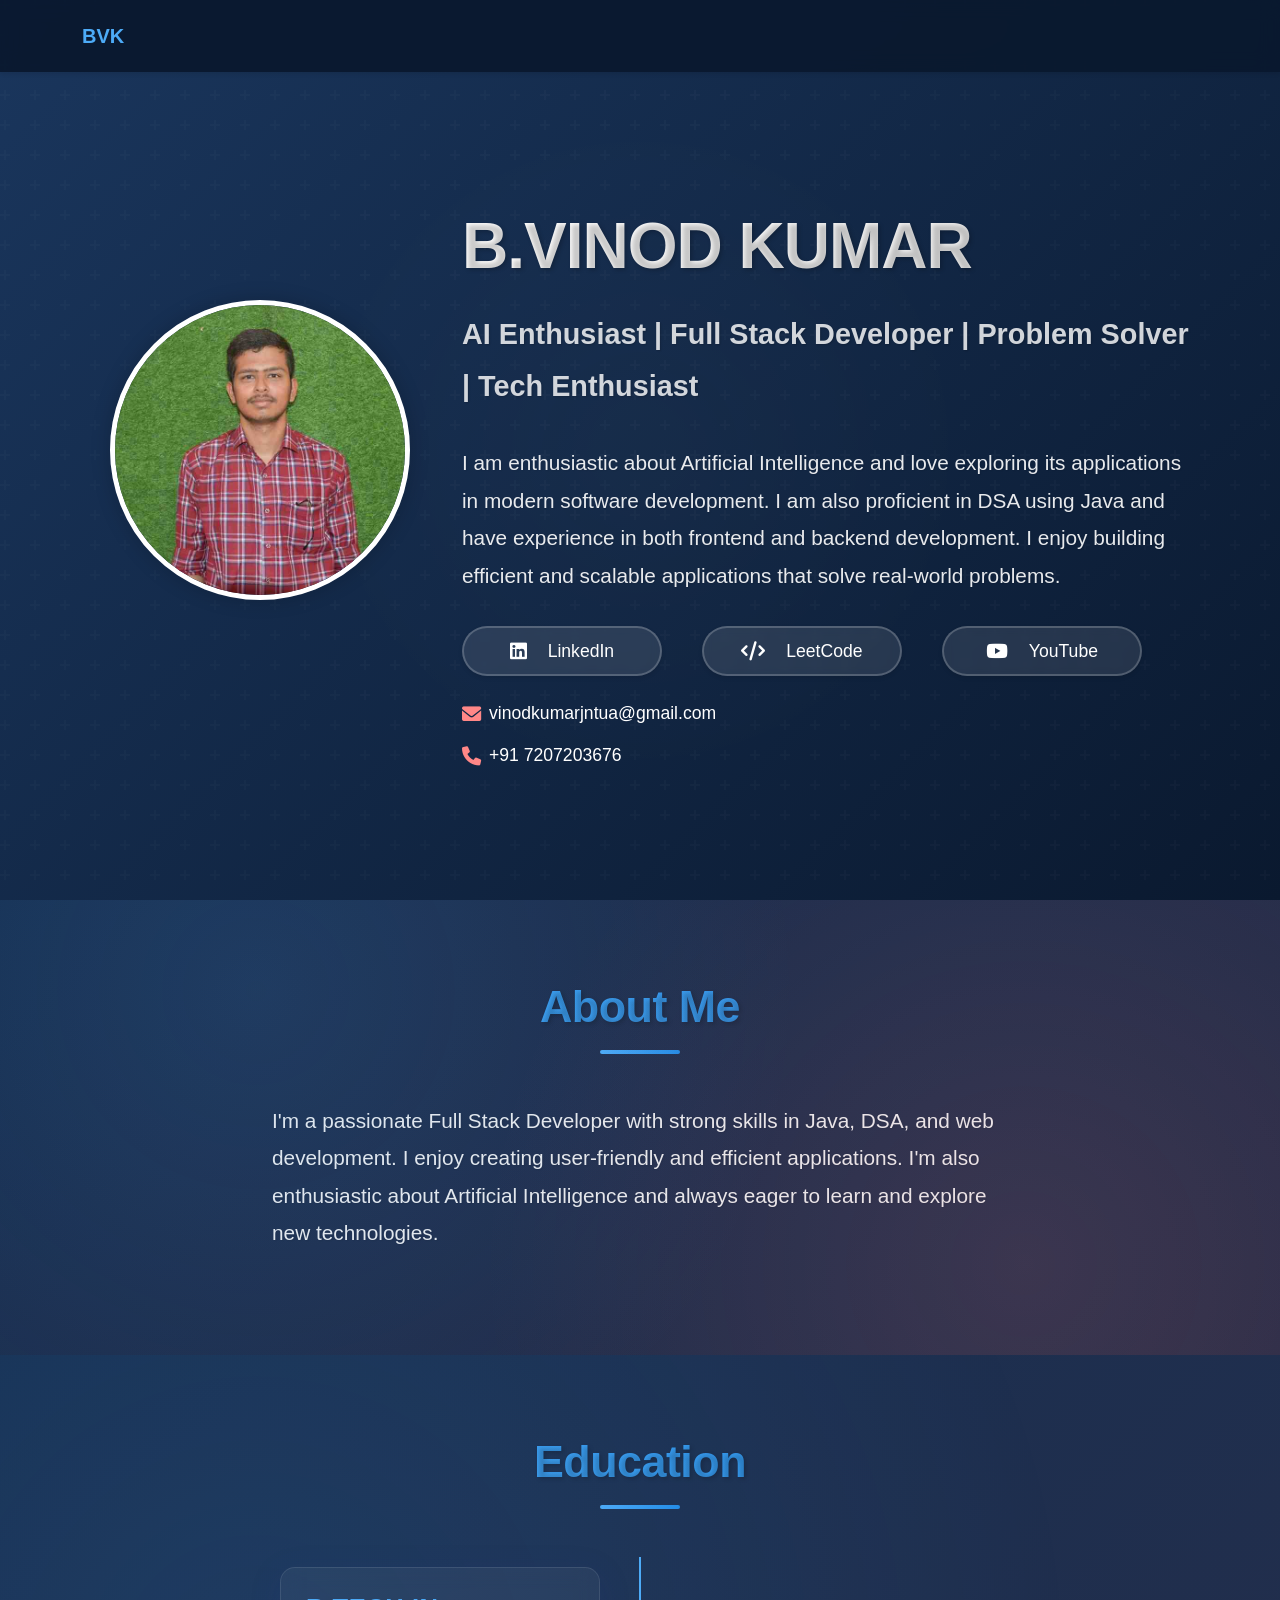
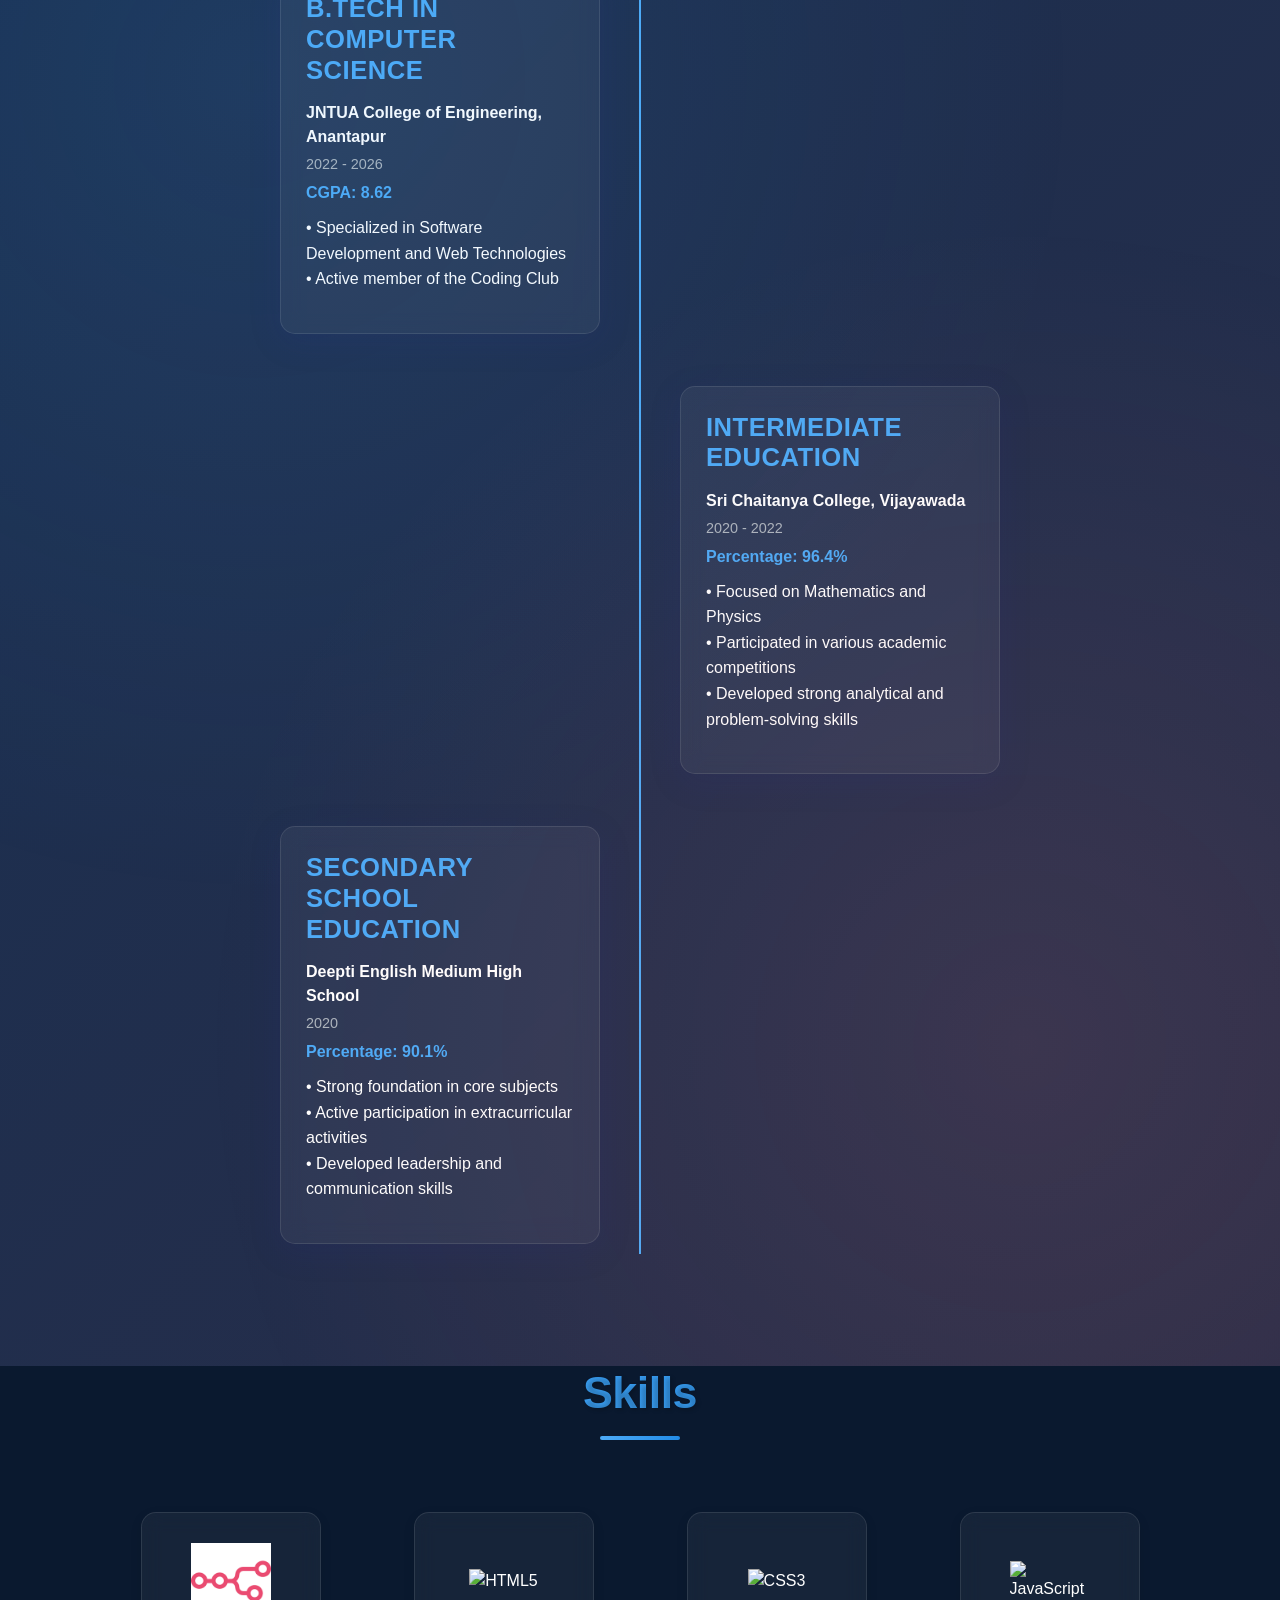
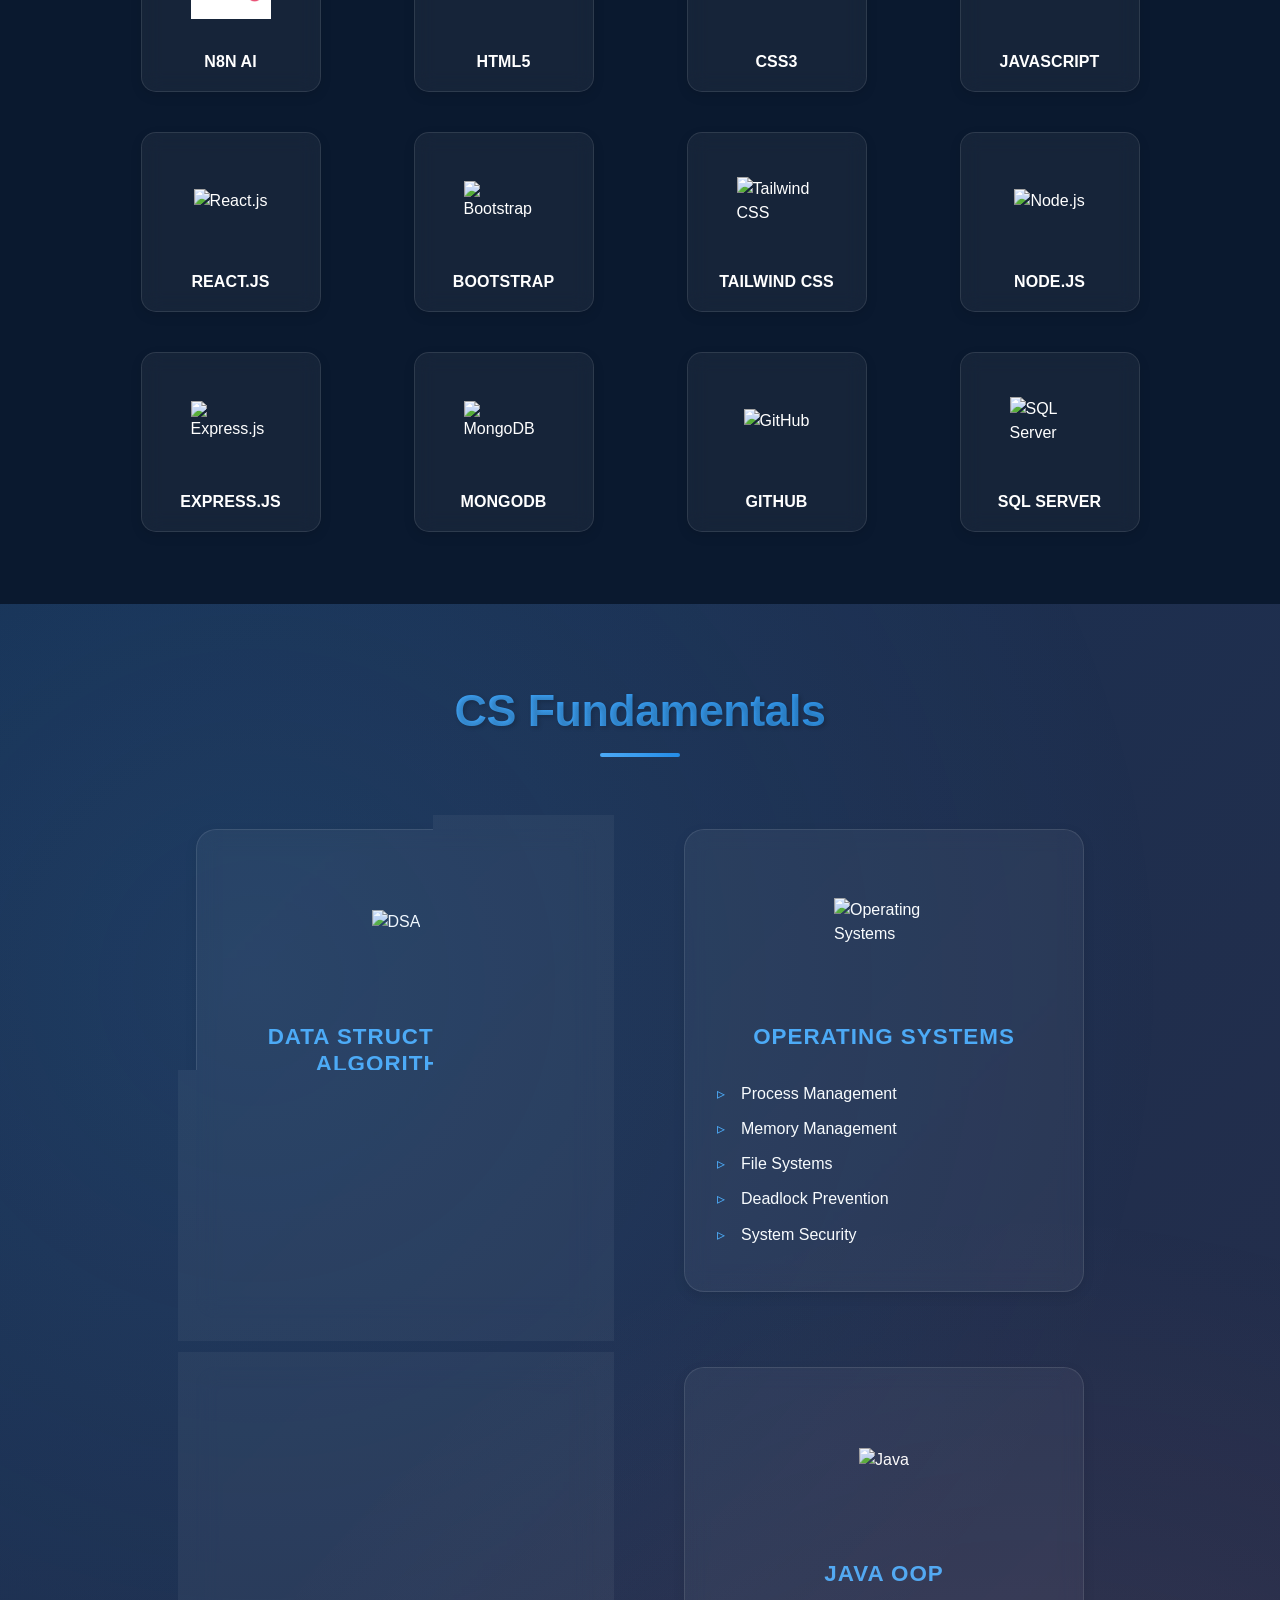
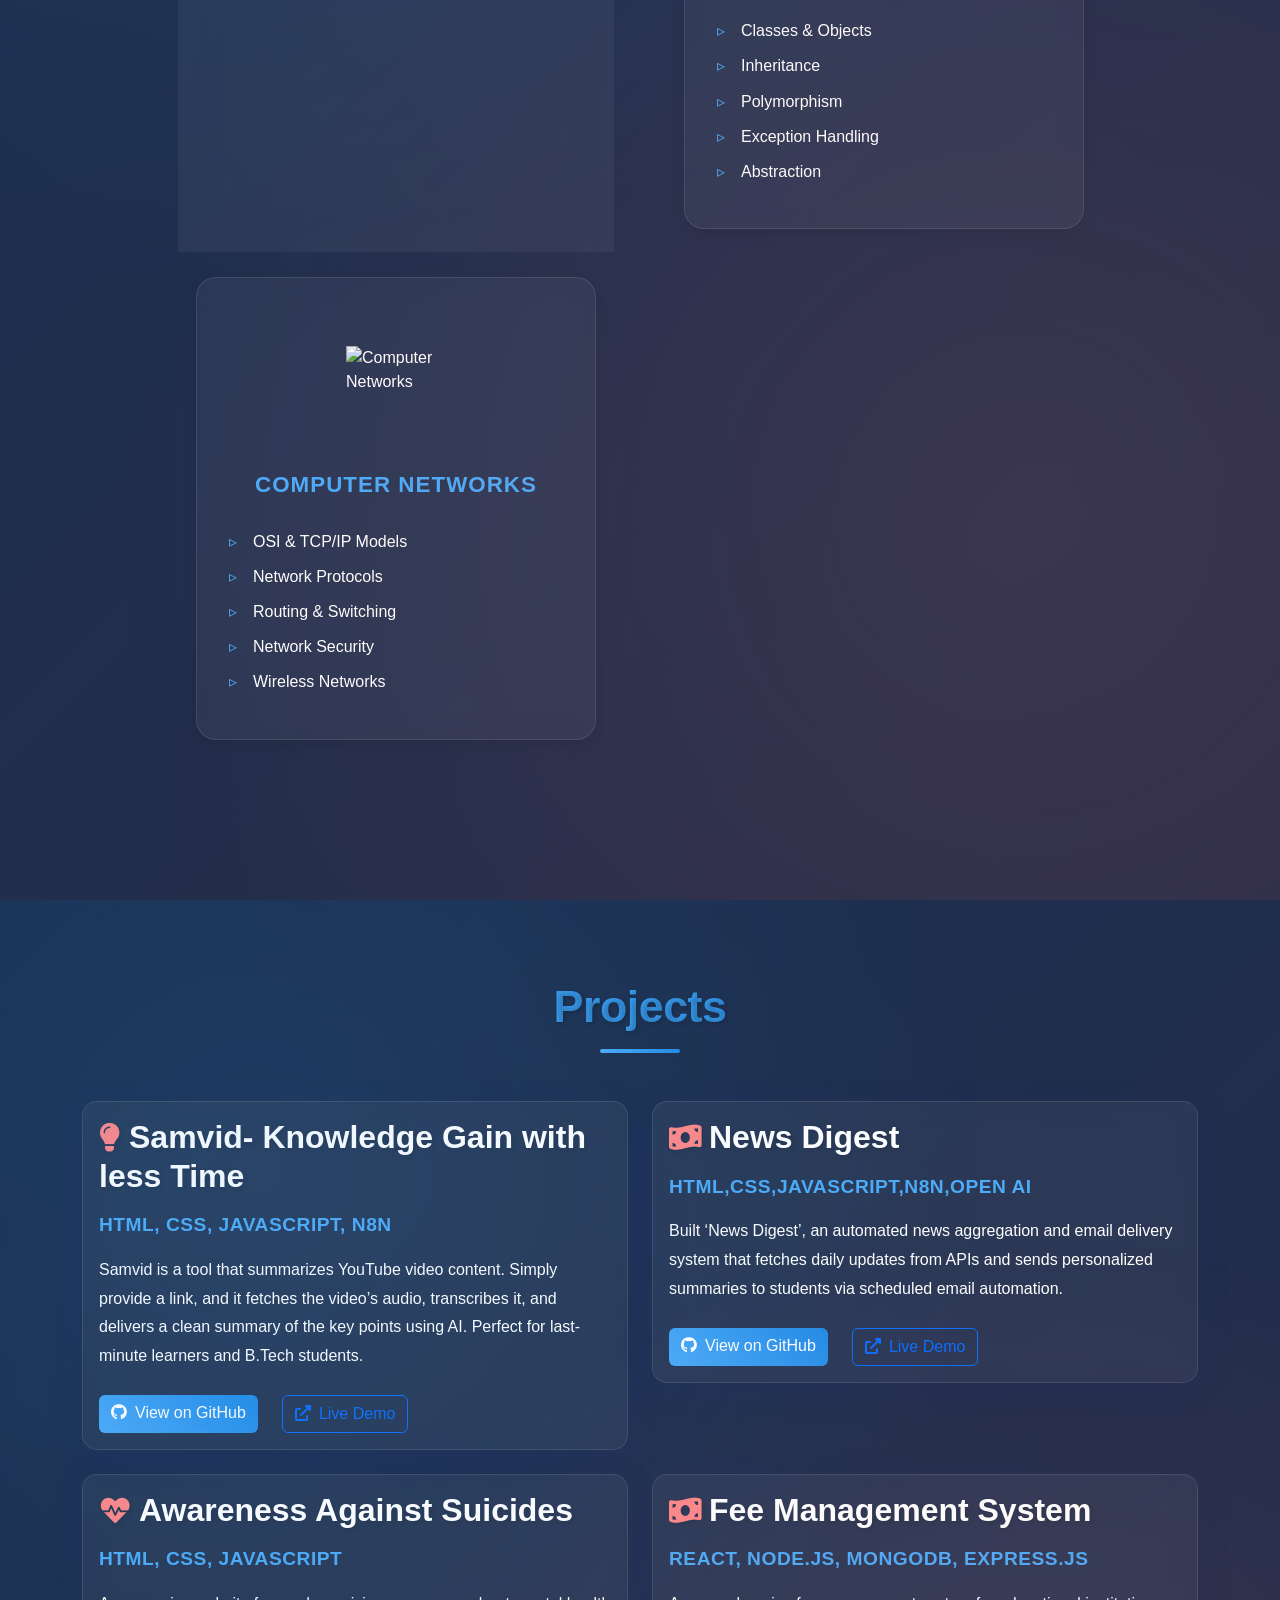
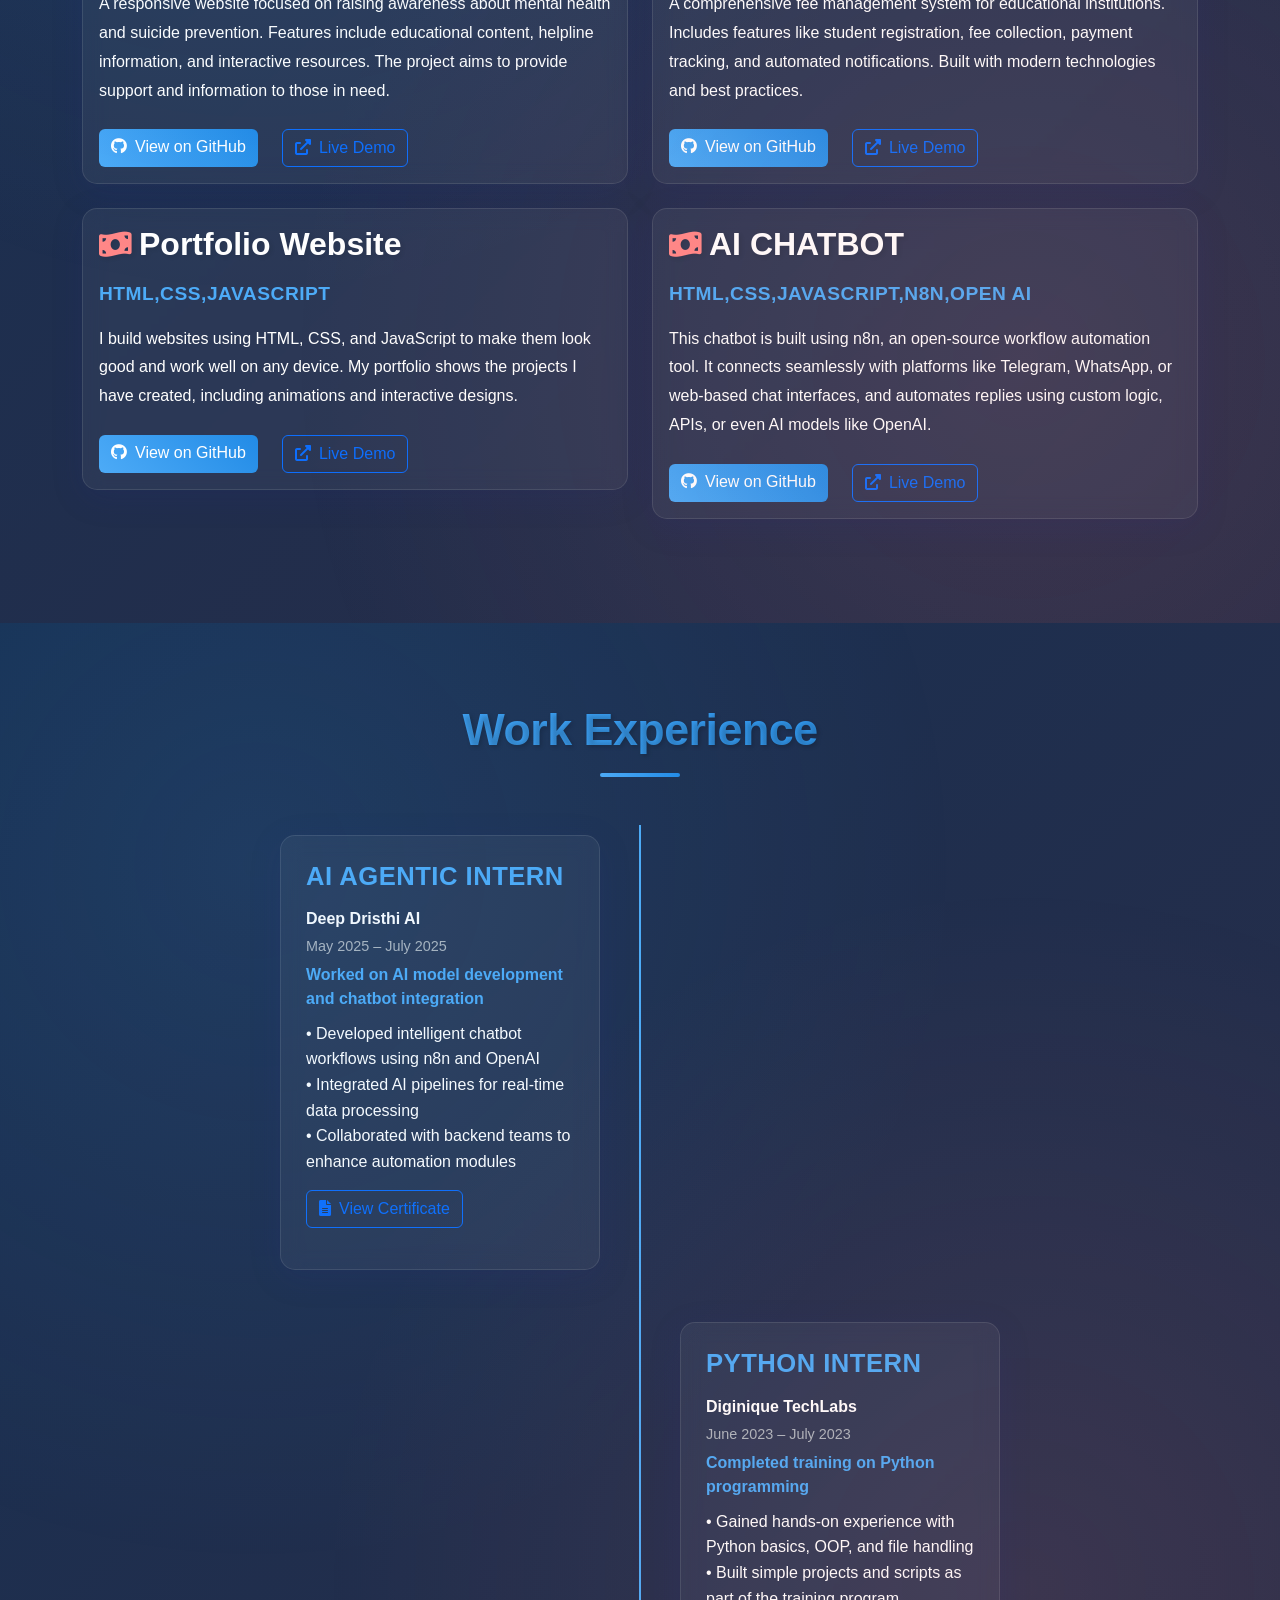
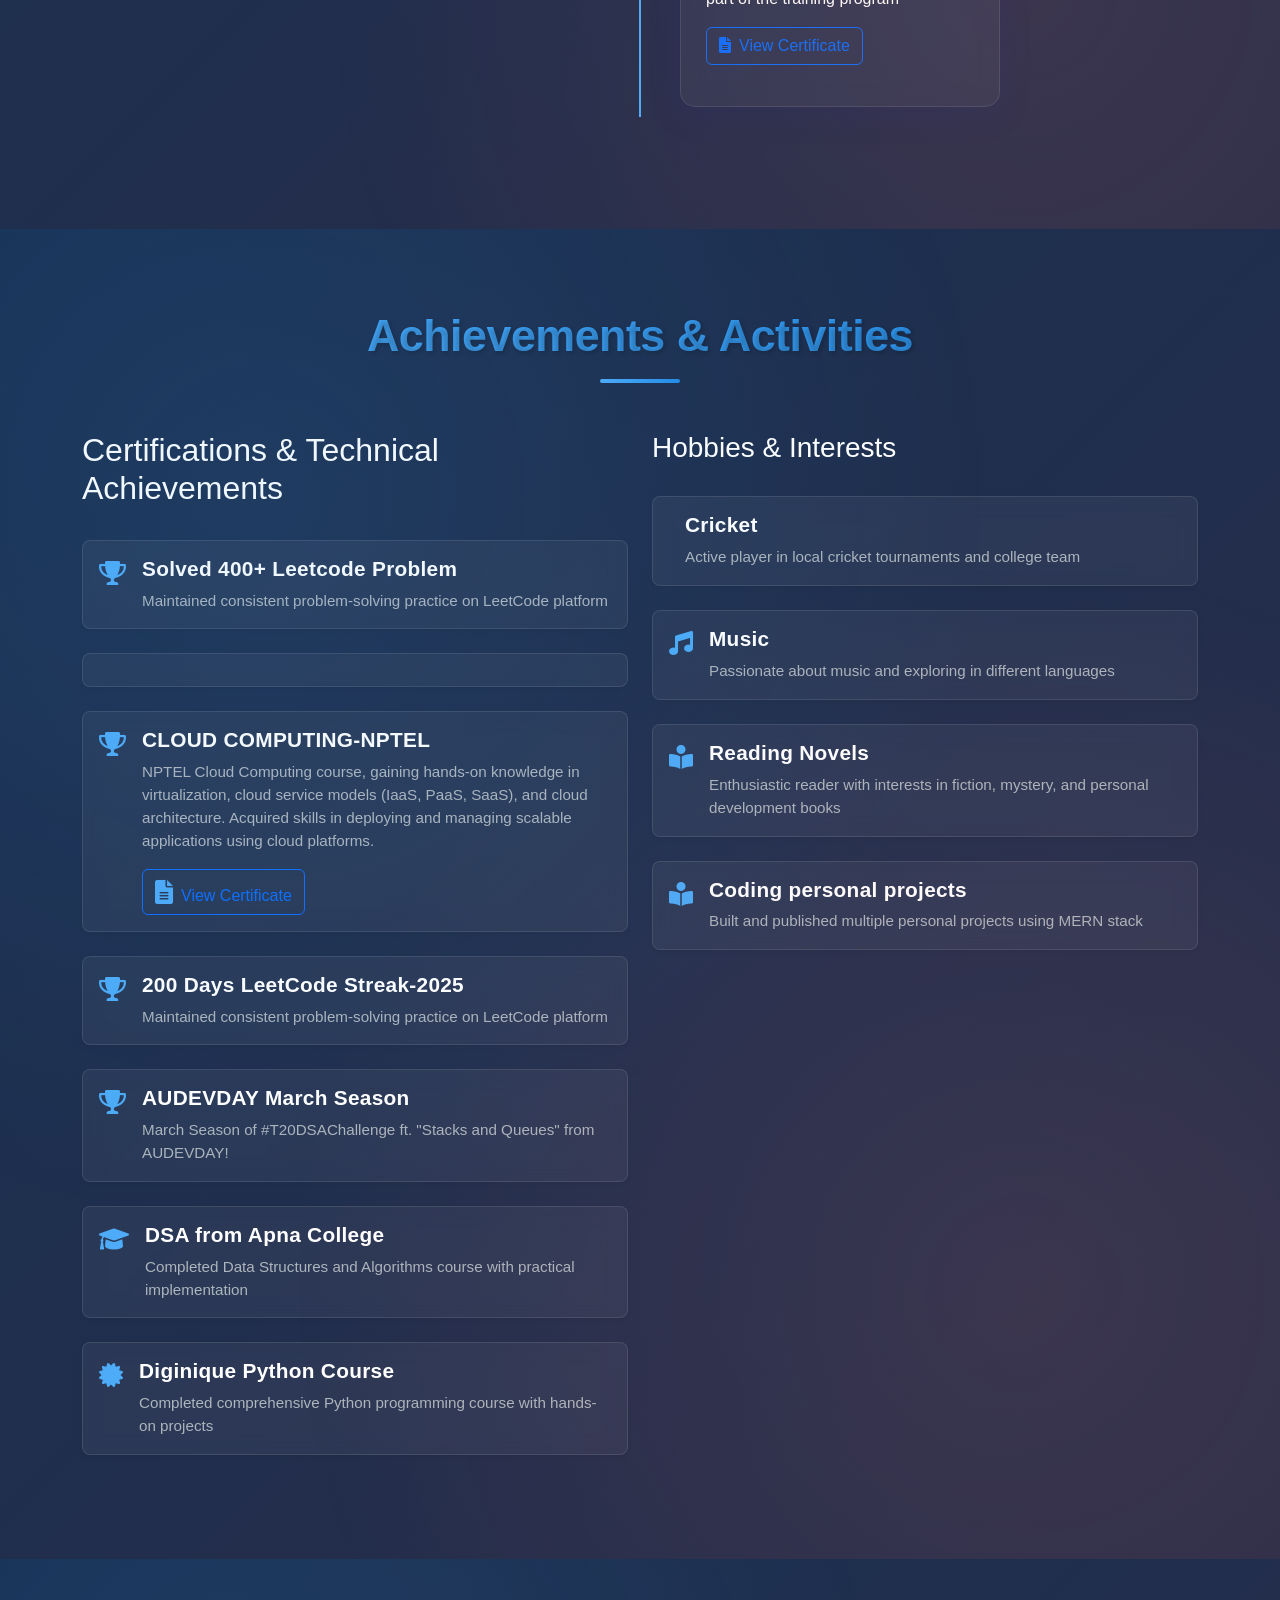
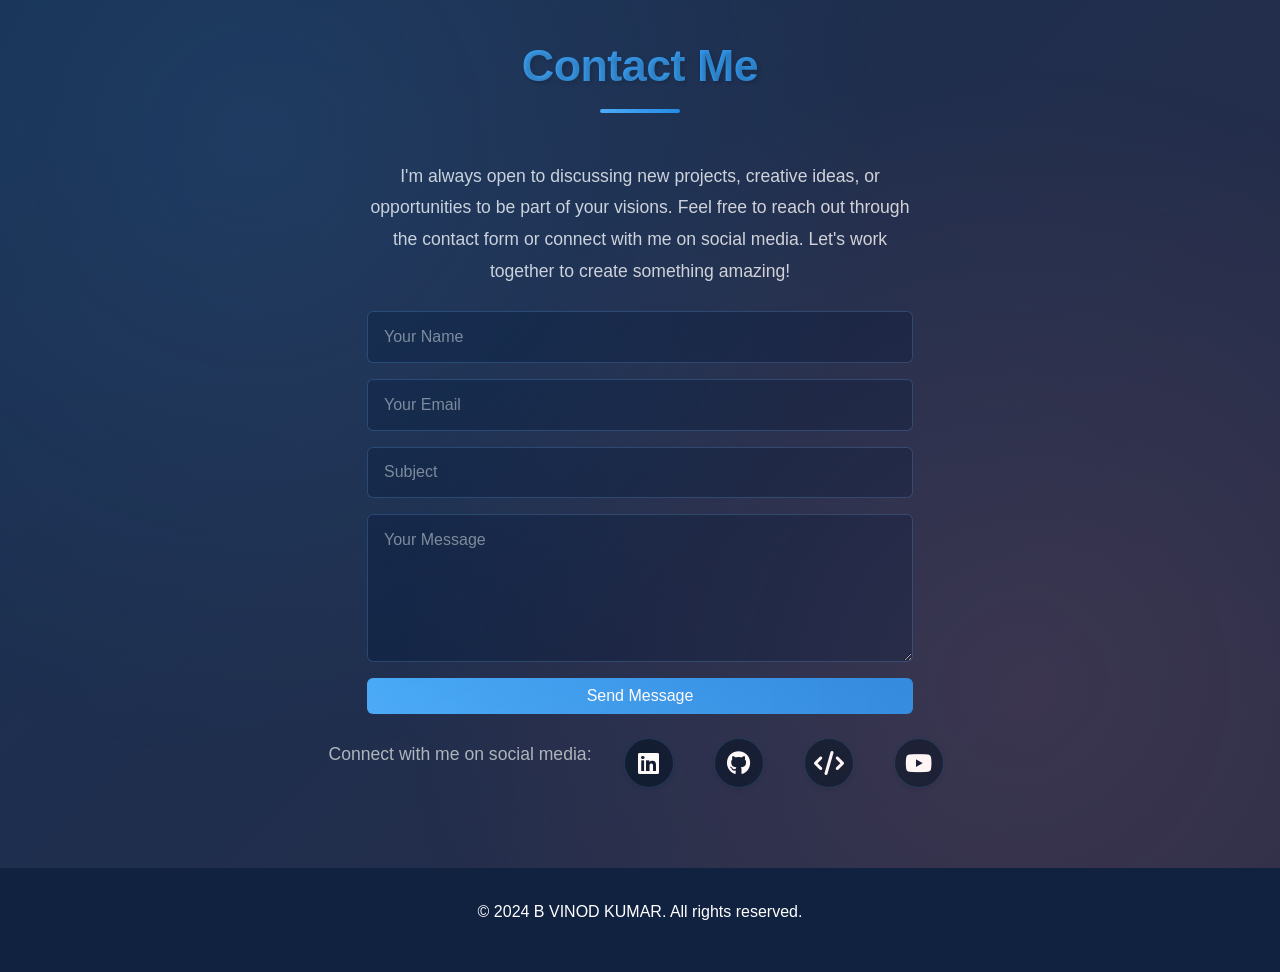
==== commit 3ba49d98: "Update index.html" ====
--- a/index.html
+++ b/index.html
@@ -340,6 +340,31 @@
             </div>
           </div>
         </div>
+
+
+        <div class="col-md-6 mb-4" data-aos="fade-up">
+          <div class="card">
+            <div class="card-body">
+              <h3 class="project-title">
+                <i class="fas fa-money-bill-wave me-2"></i>News Digest
+              </h3>
+              <p class="project-tech">HTML,CSS,JAVASCRIPT,n8n,OPEN AI</p>
+              <p class="project-description">
+                Built ‘News Digest’, an automated news aggregation and email delivery system that fetches daily updates from APIs and sends personalized summaries to students via scheduled email automation.
+              </p>
+              <div class="project-links">
+                <a href="https://github.com/vinod7504/news-digest" class="btn btn-primary me-2" target="_blank">
+                  <i class="fab fa-github me-2"></i>View on GitHub
+                </a>
+                <a href="https://vinod7504.github.io/news-digest/" class="btn btn-outline-primary">
+                  <i class="fas fa-external-link-alt me-2"></i>Live Demo
+                </a>
+              </div>
+            </div>
+          </div>
+        </div>
+
+        
         <div class="col-md-6 mb-4" data-aos="fade-up">
           <div class="card">
             <div class="card-body">
@@ -367,6 +392,9 @@
             </div>
           </div>
         </div>
+
+
+        
         <div class="col-md-6 mb-4" data-aos="fade-up">
           <div class="card">
             <div class="card-body">
@@ -497,7 +525,17 @@
         <div class="col-md-6" data-aos="fade-up">
           <h2 class="achievement-section-title">Certifications & Technical Achievements</h2><br>
           <ul class="list-unstyled achievement-list">
-
+            <li>
+              <i class="fas fa-trophy"></i>
+              <div class="achievement-content">
+                <h4 class="achievement-title">Solved 400+ Leetcode Problem</h4>
+                <p class="achievement-description">
+                  Maintained consistent problem-solving practice on LeetCode
+                  platform
+                </p>
+              </div>
+            </li>
+            <li>
             <li>
               <i class="fas fa-trophy"></i>
               <div class="achievement-content">
@@ -517,7 +555,7 @@
             <li>
               <i class="fas fa-trophy"></i>
               <div class="achievement-content">
-                <h4 class="achievement-title">100 Days LeetCode Streak-2025</h4>
+                <h4 class="achievement-title">200 Days LeetCode Streak-2025</h4>
                 <p class="achievement-description">
                   Maintained consistent problem-solving practice on LeetCode
                   platform
--- a/styles.css
+++ b/styles.css
@@ -233,7 +233,6 @@
     object-fit: cover;
     transition: transform 0.3s ease;
 }
-
 
 .profile-photo:hover {
     transform: scale(1.05);
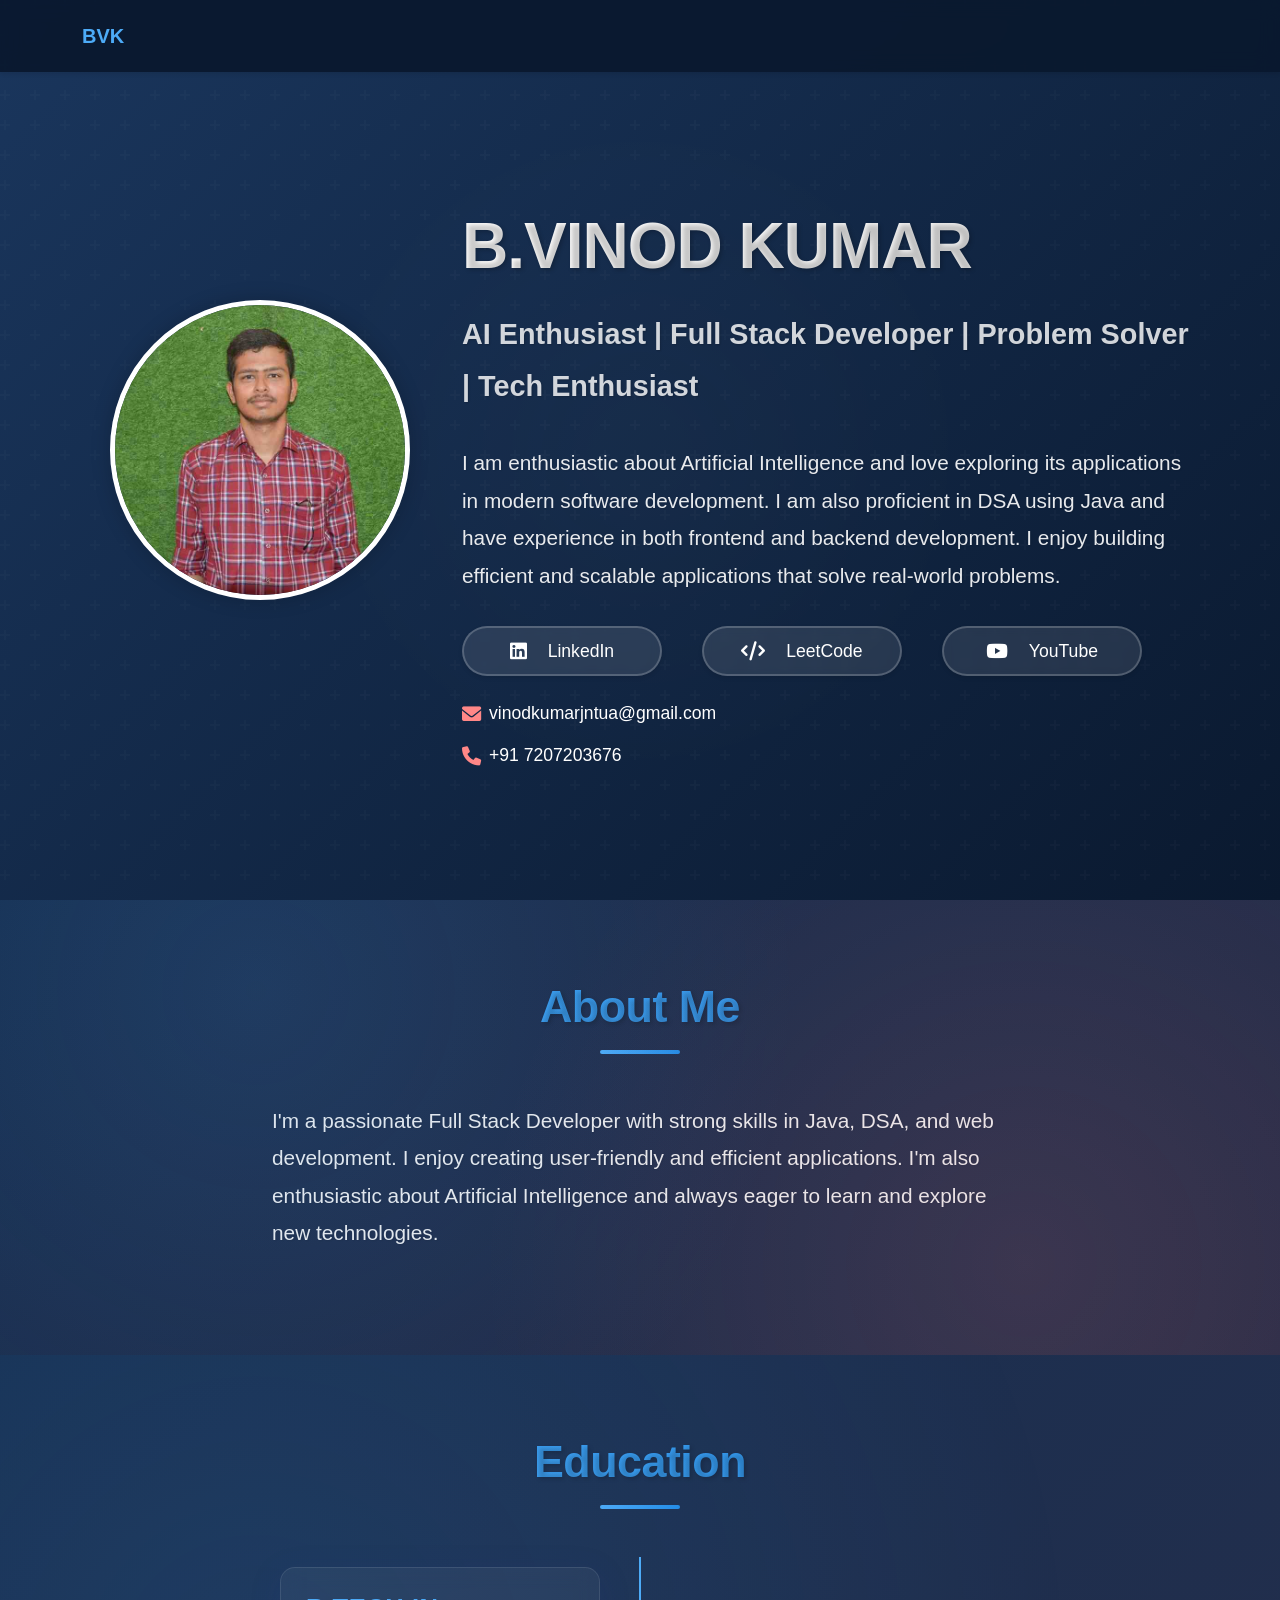
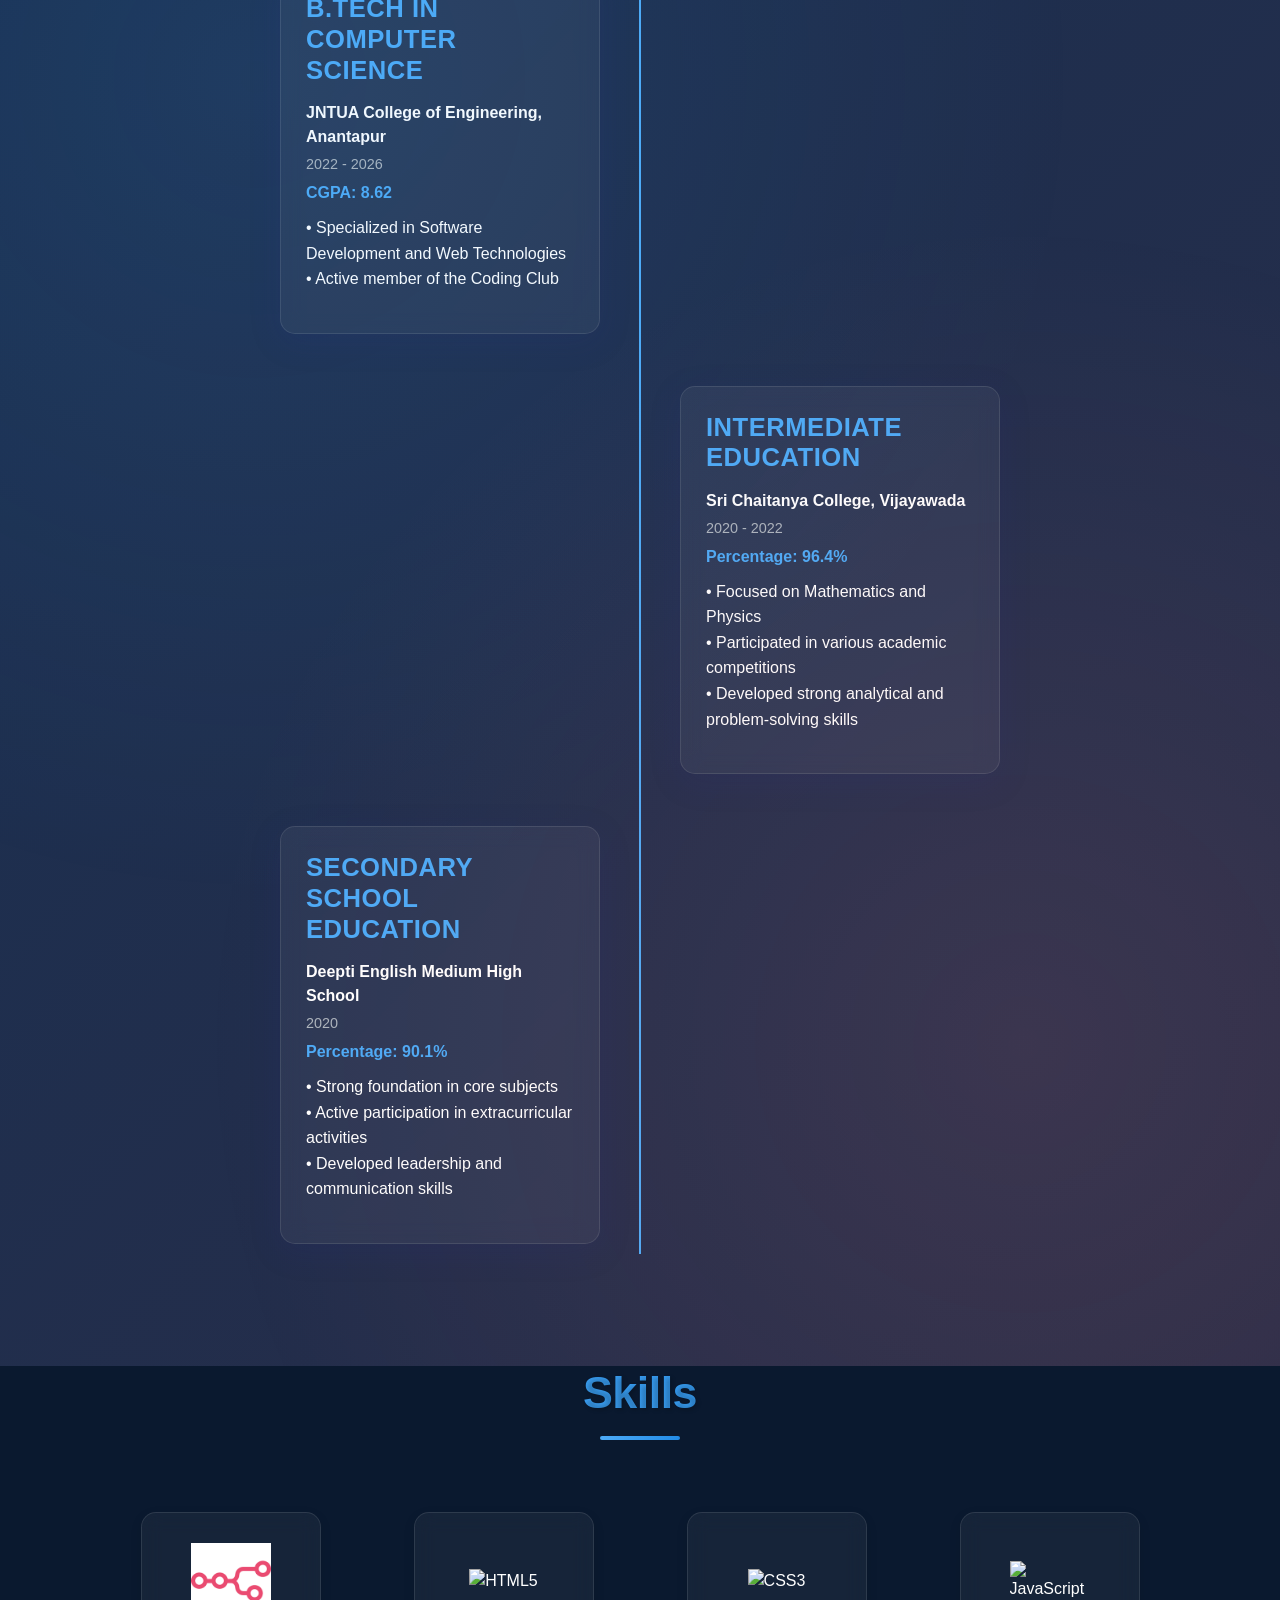
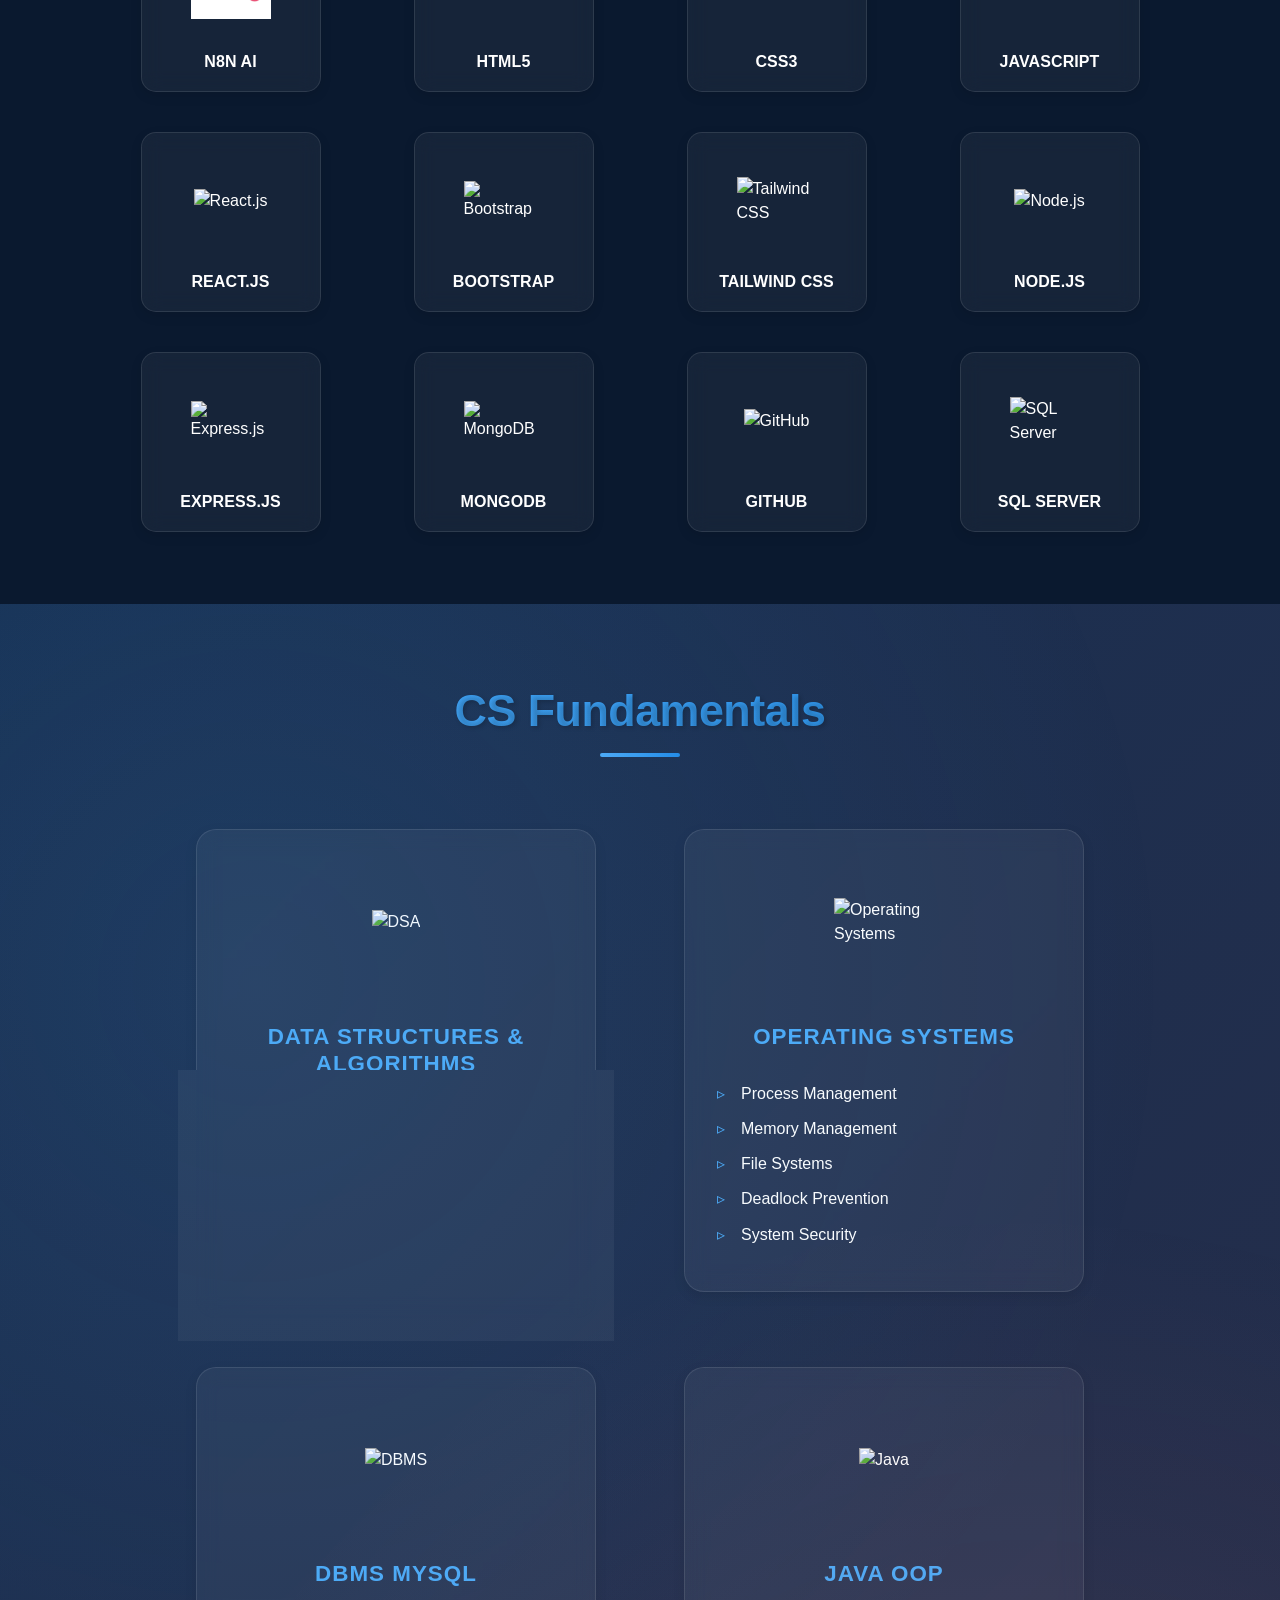
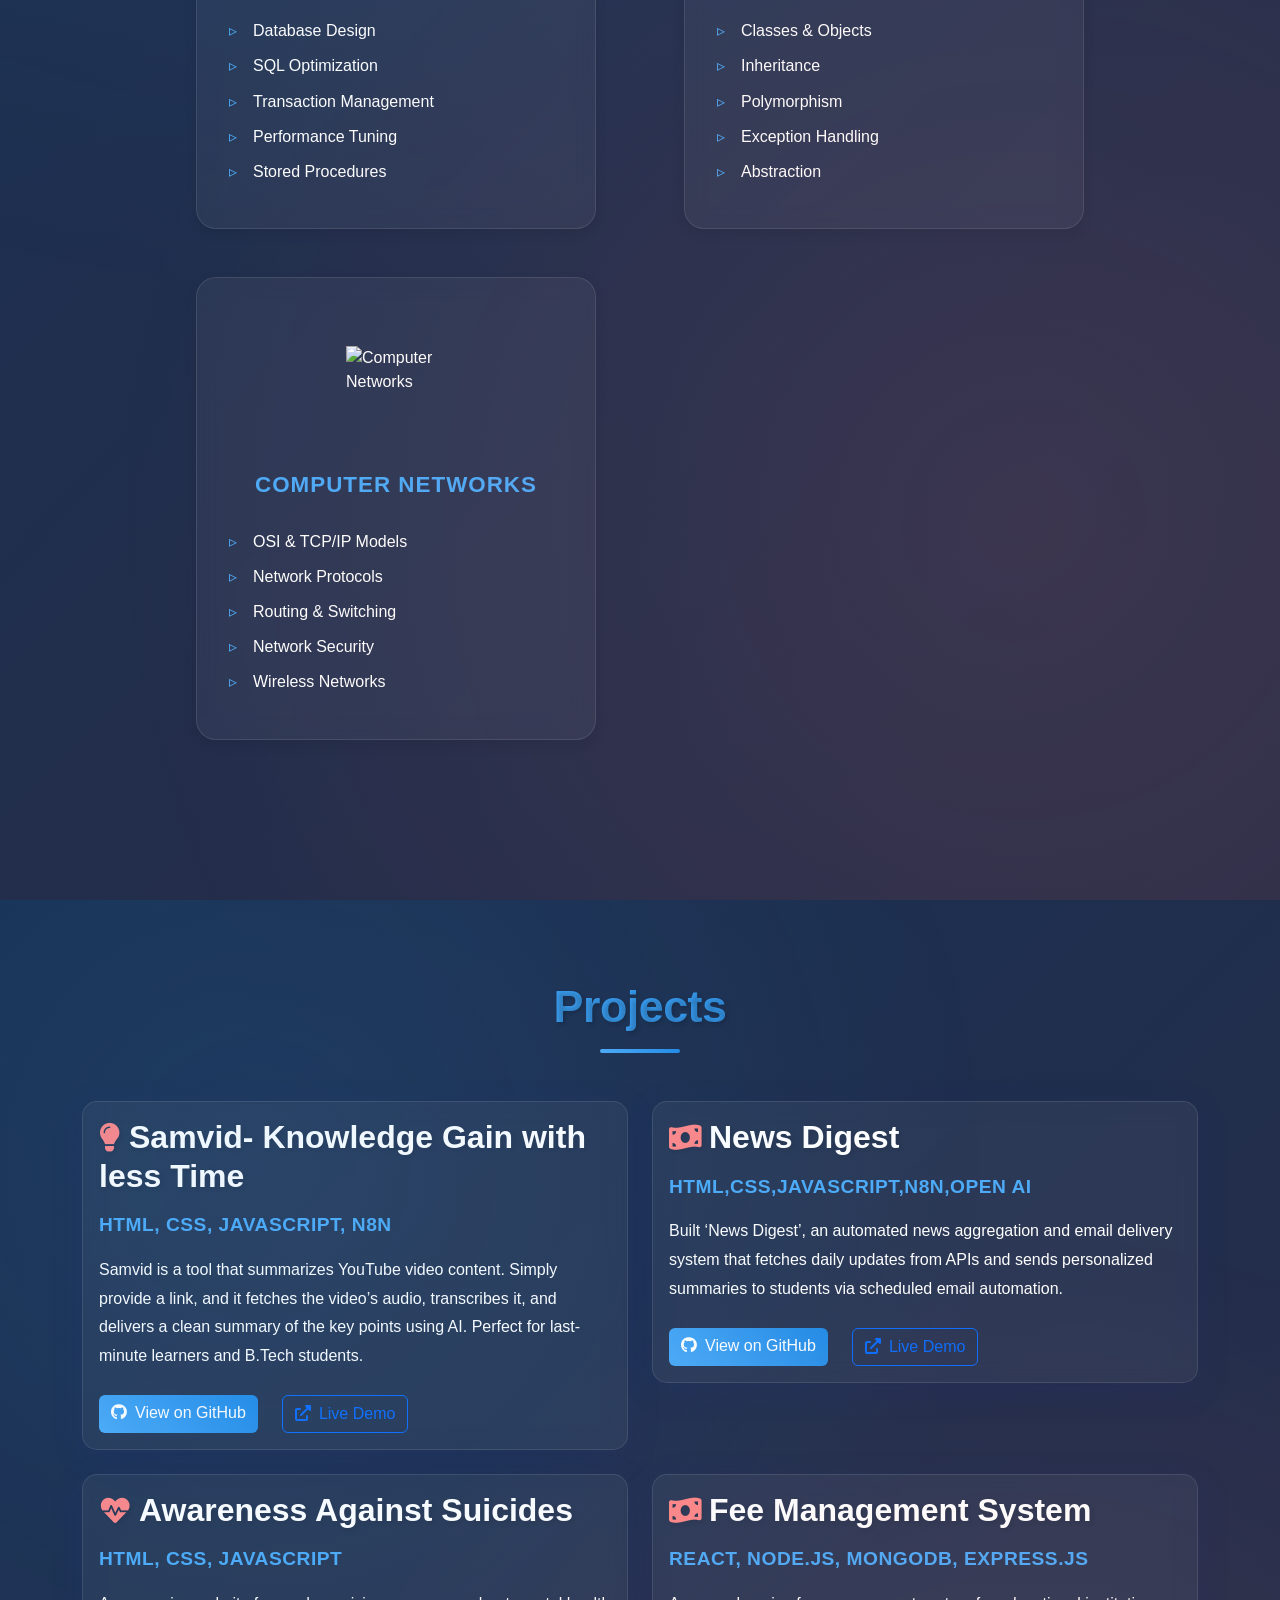
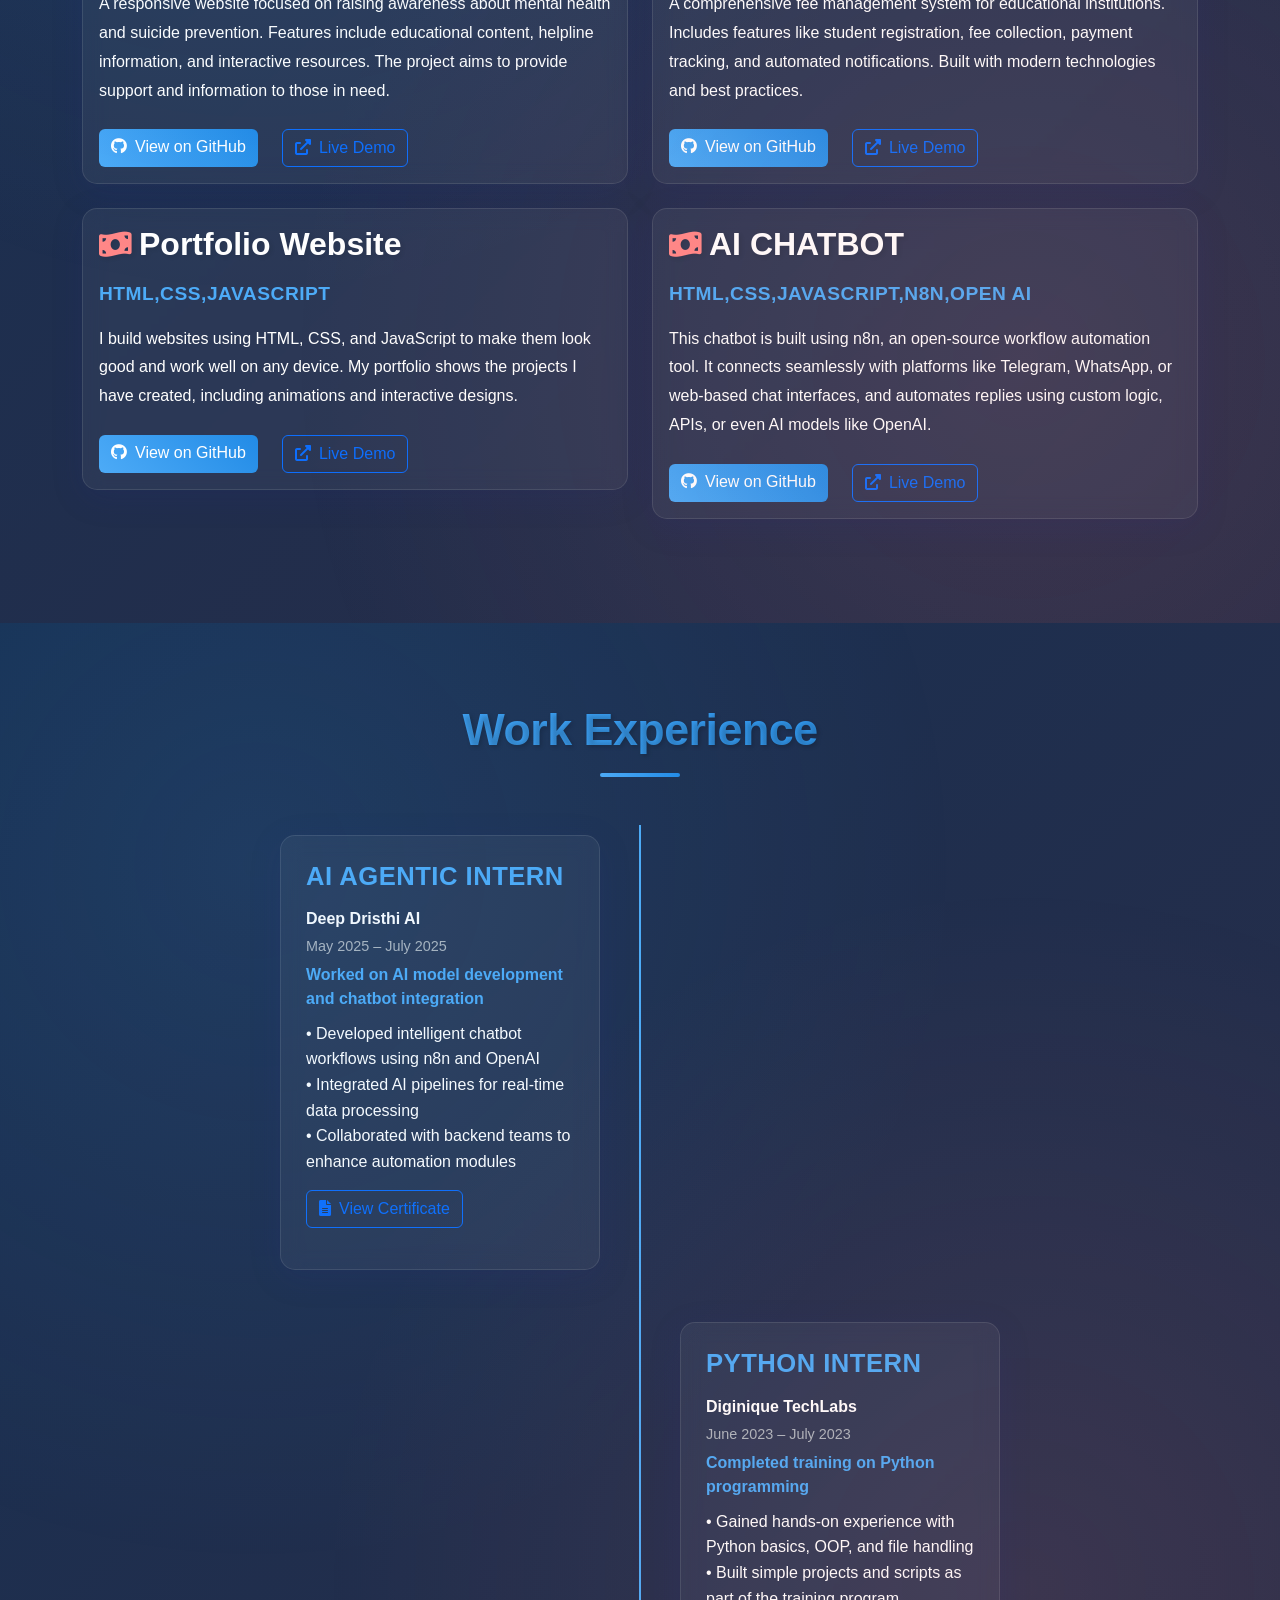
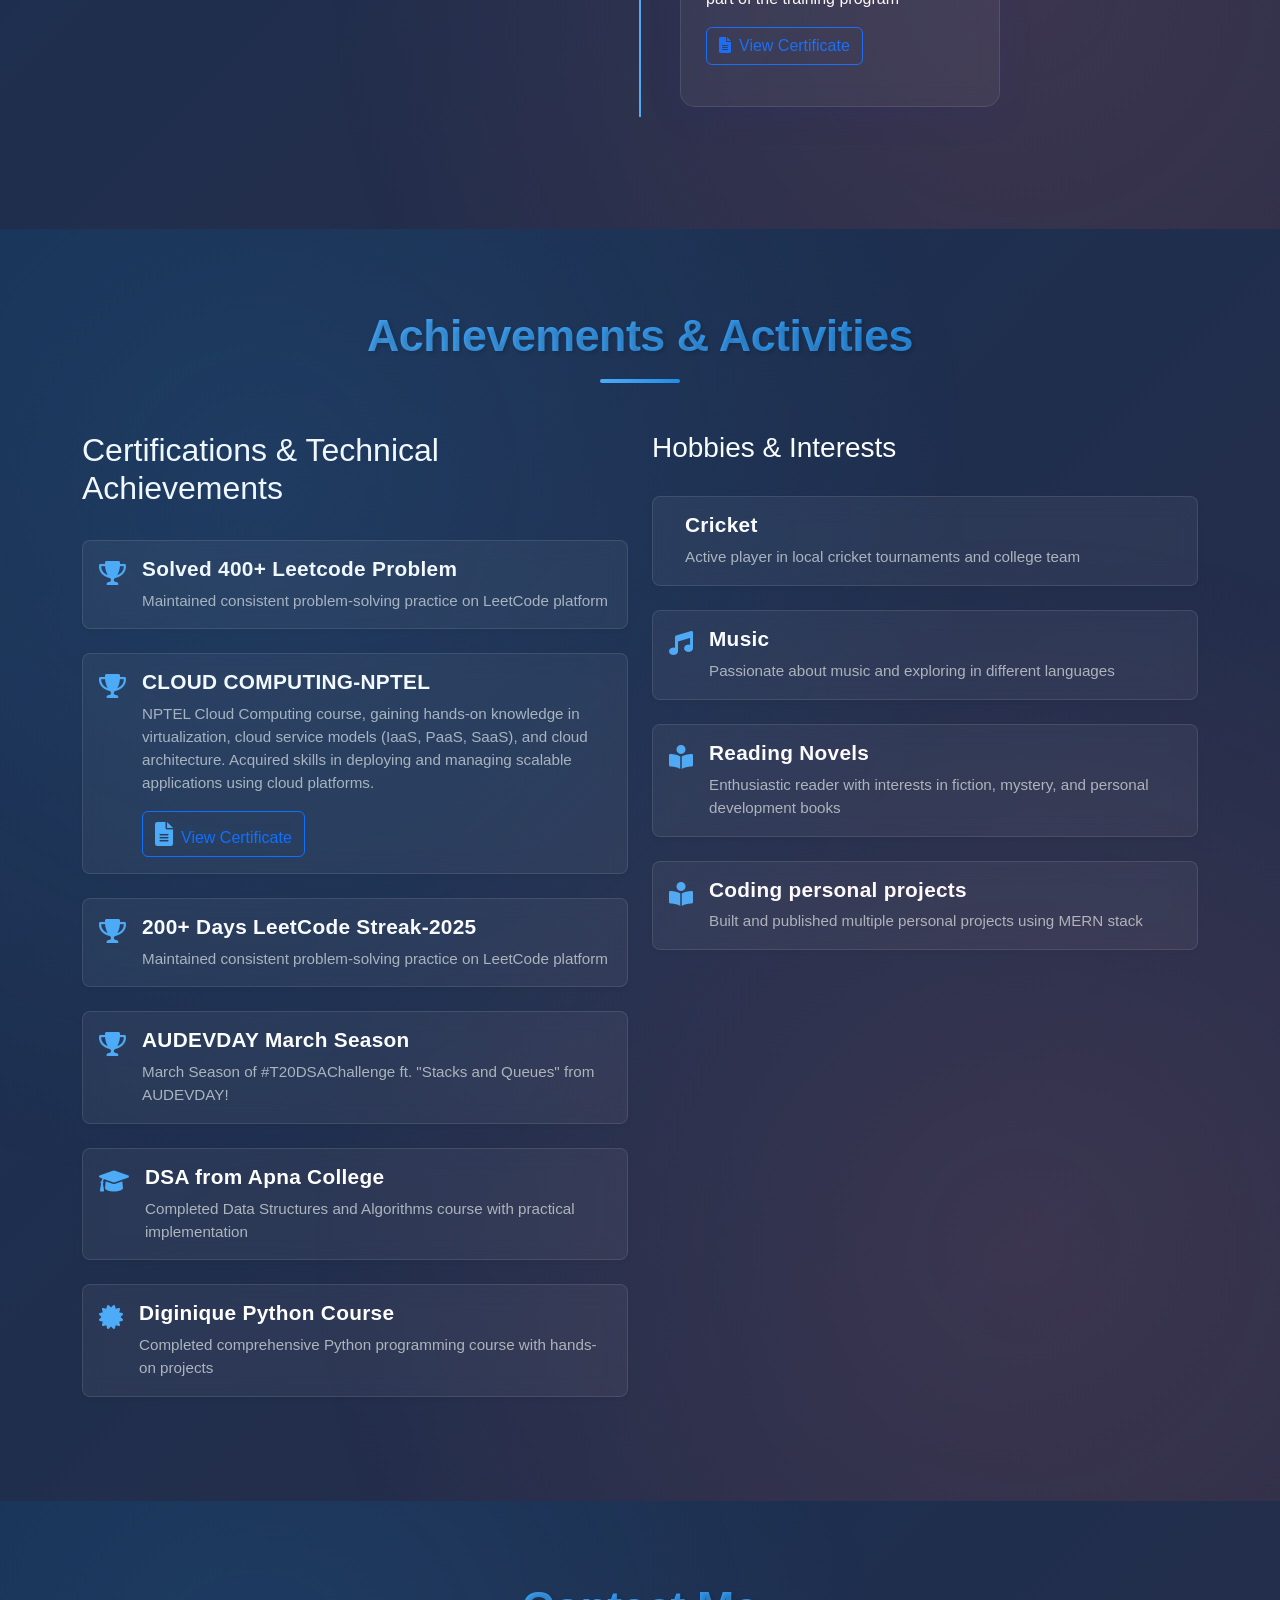
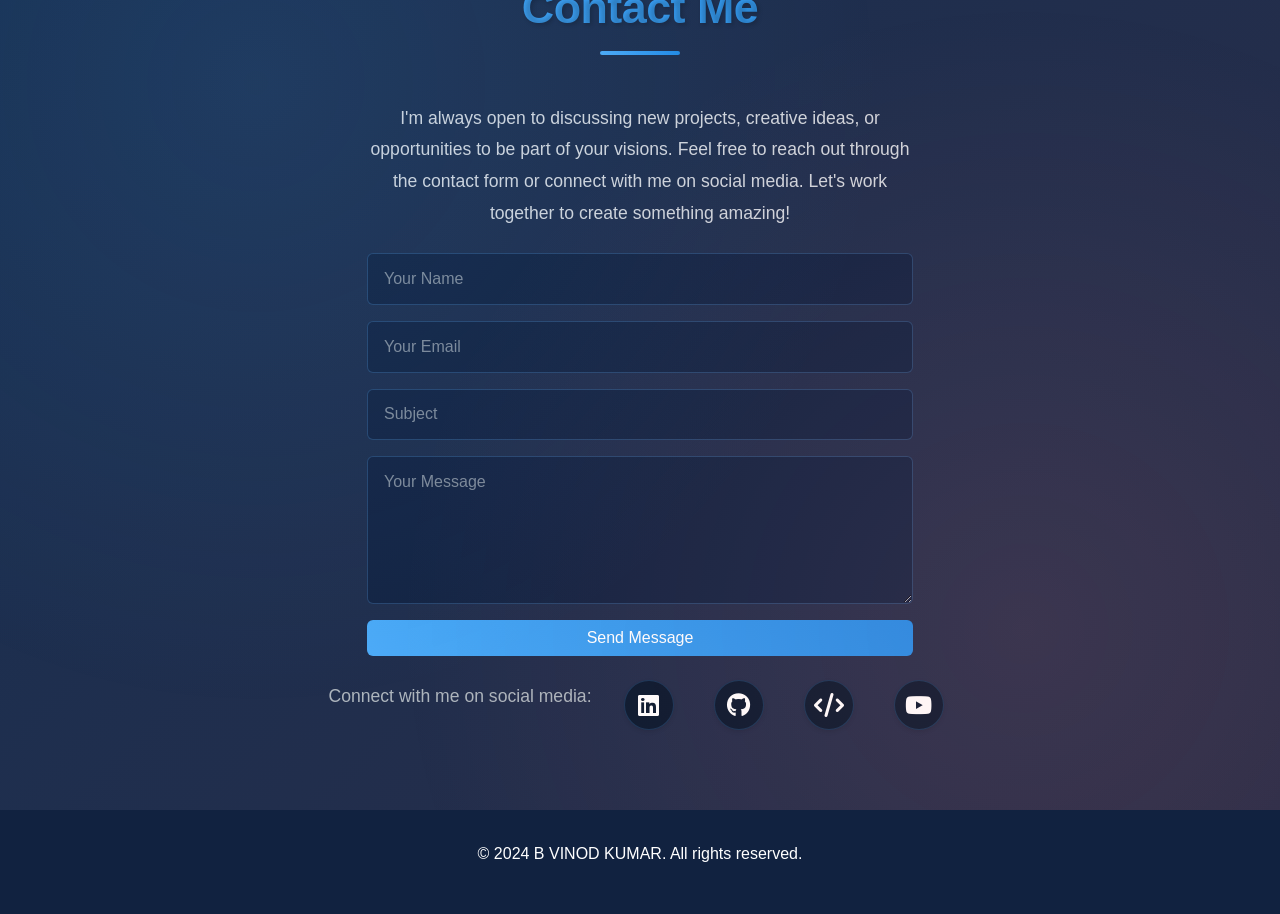
==== commit 052c7437: "Update index.html" ====
--- a/index.html
+++ b/index.html
@@ -536,7 +536,6 @@
               </div>
             </li>
             <li>
-            <li>
               <i class="fas fa-trophy"></i>
               <div class="achievement-content">
                 <h4 class="achievement-title">CLOUD COMPUTING-NPTEL</h4>
@@ -555,7 +554,7 @@
             <li>
               <i class="fas fa-trophy"></i>
               <div class="achievement-content">
-                <h4 class="achievement-title">200 Days LeetCode Streak-2025</h4>
+                <h4 class="achievement-title">200+ Days LeetCode Streak-2025</h4>
                 <p class="achievement-description">
                   Maintained consistent problem-solving practice on LeetCode
                   platform
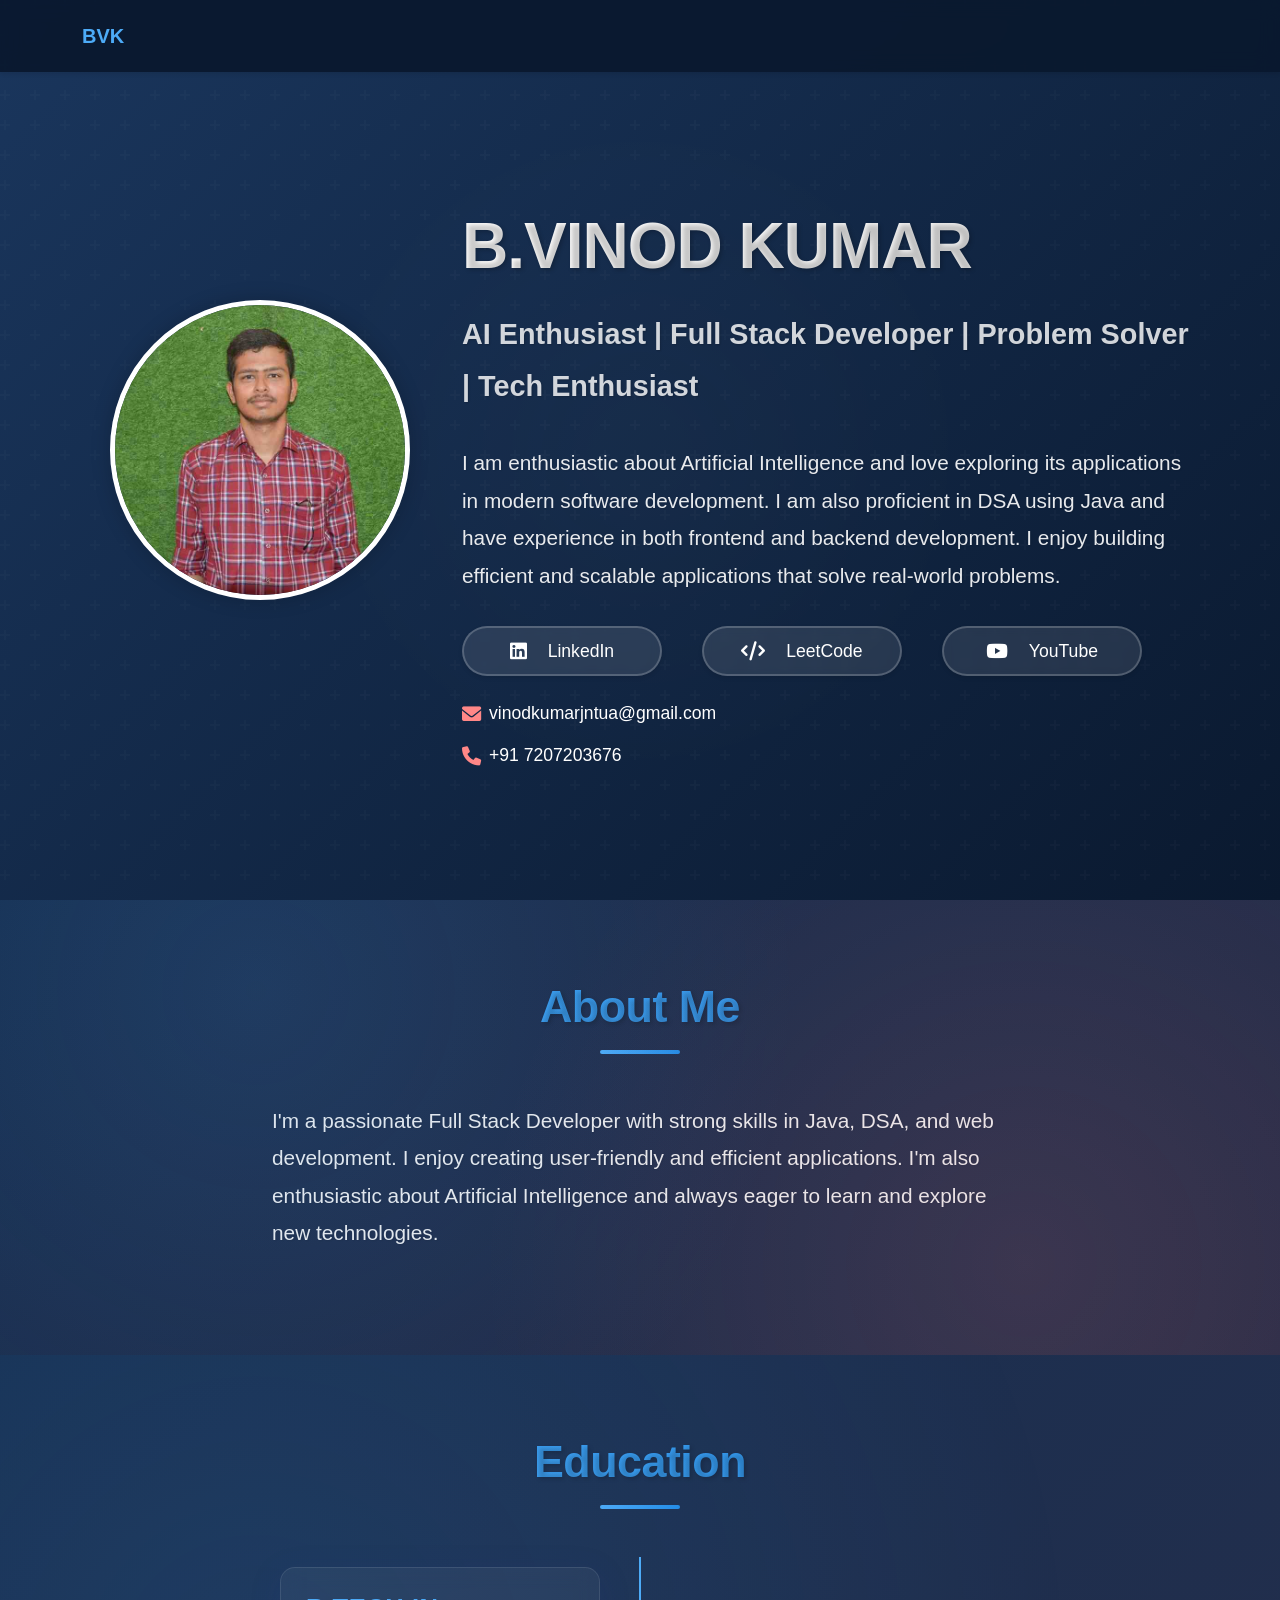
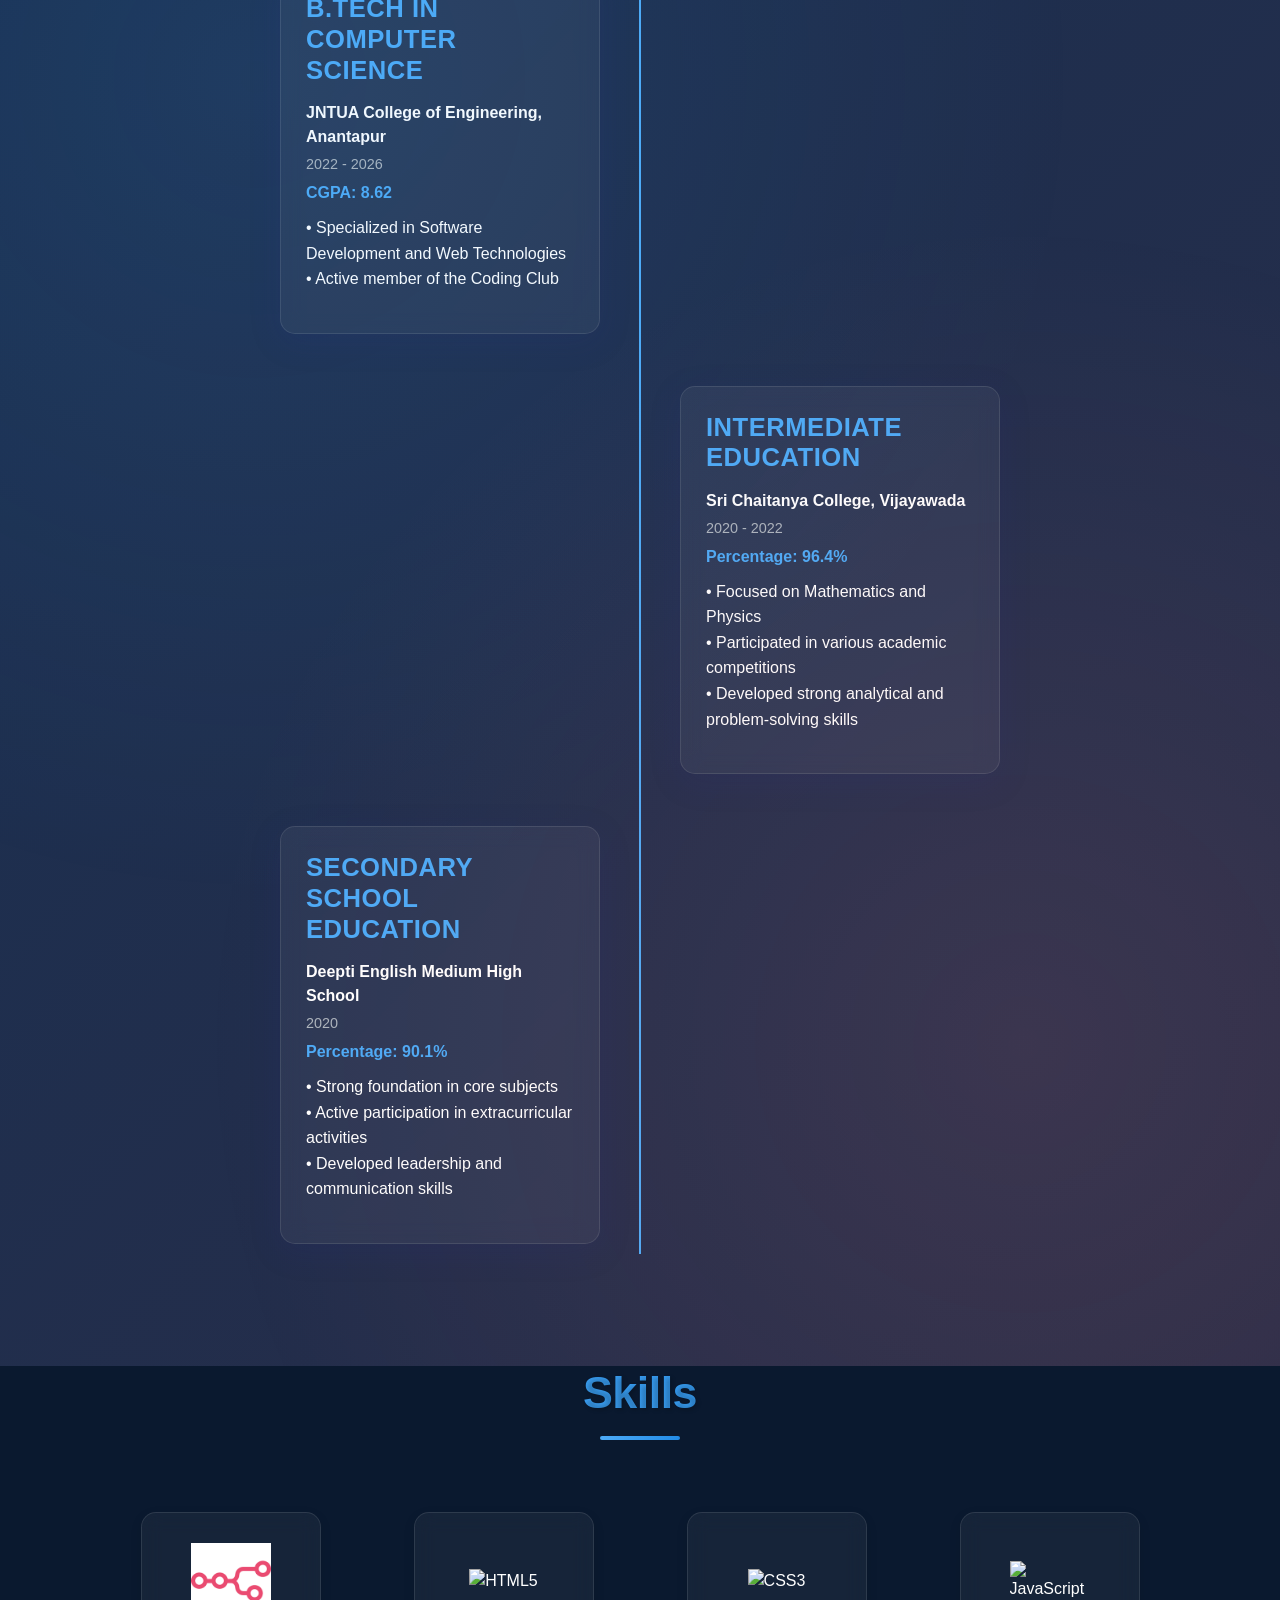
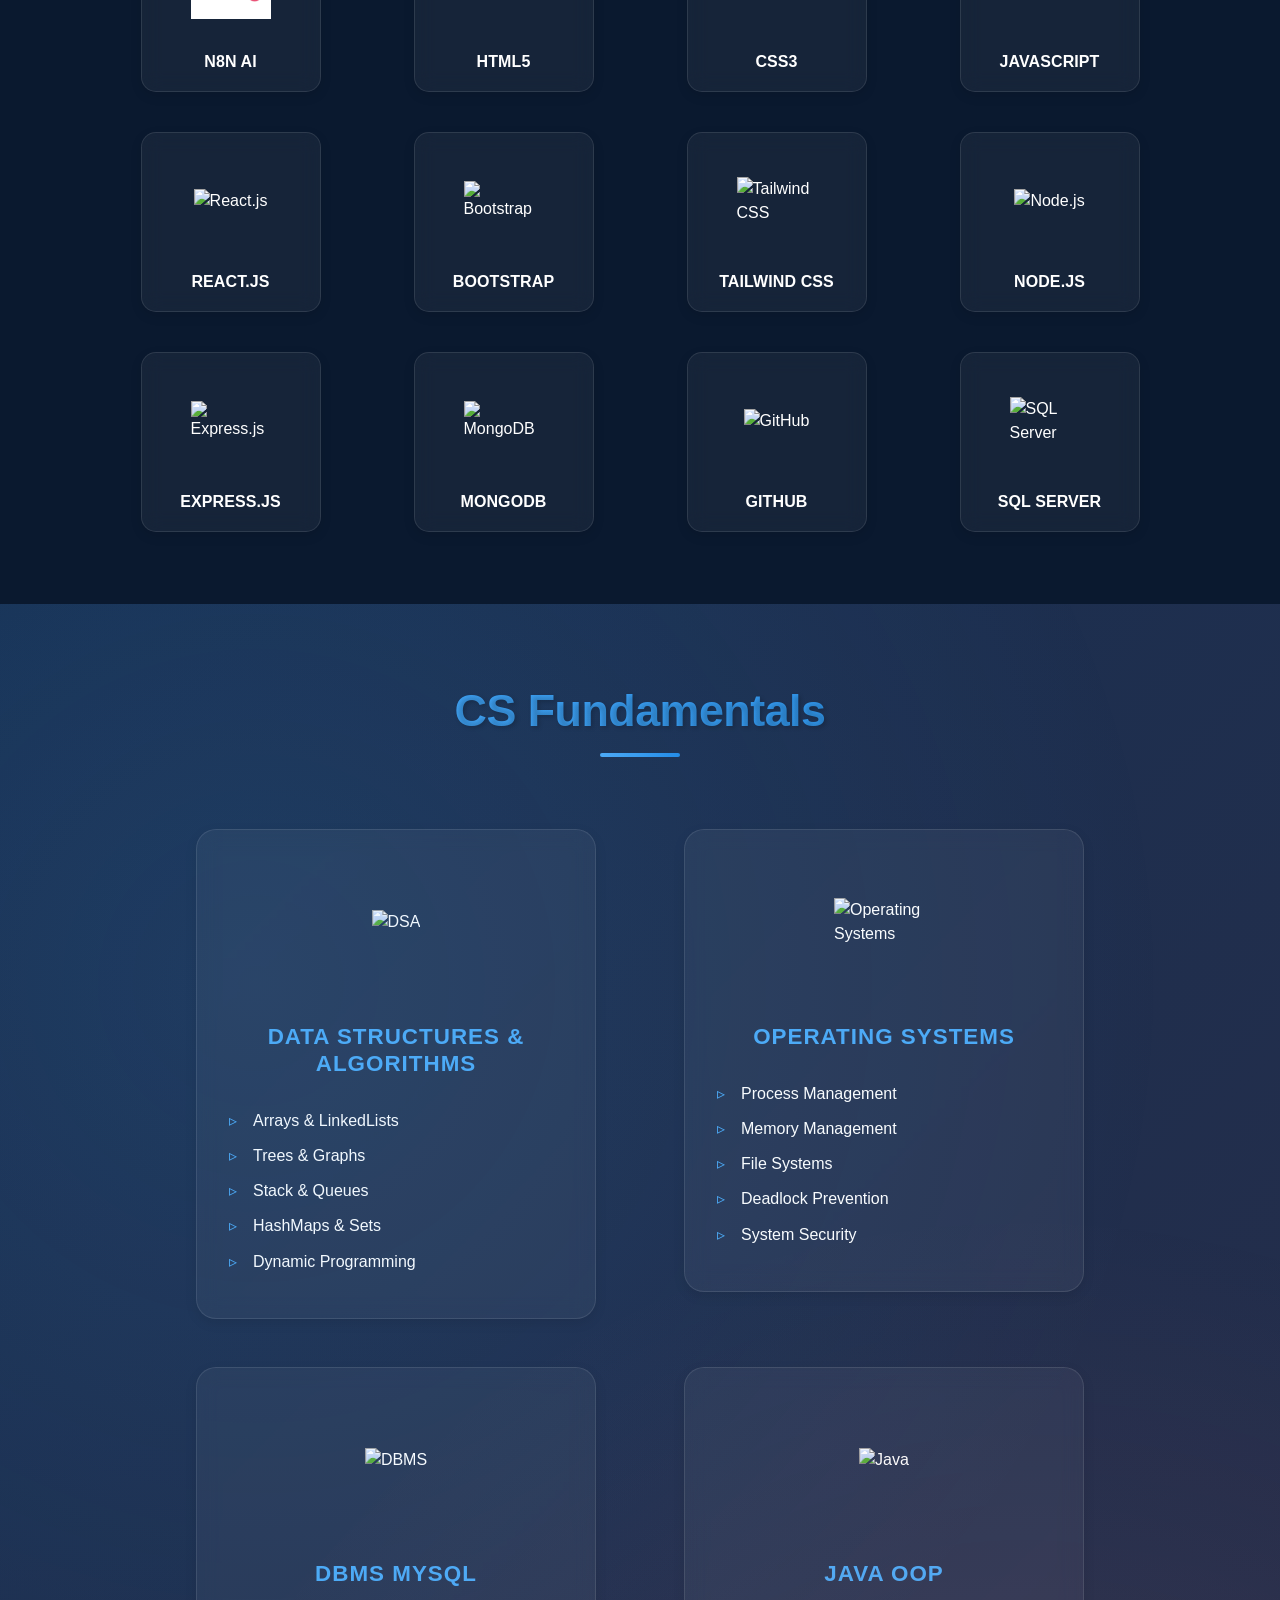
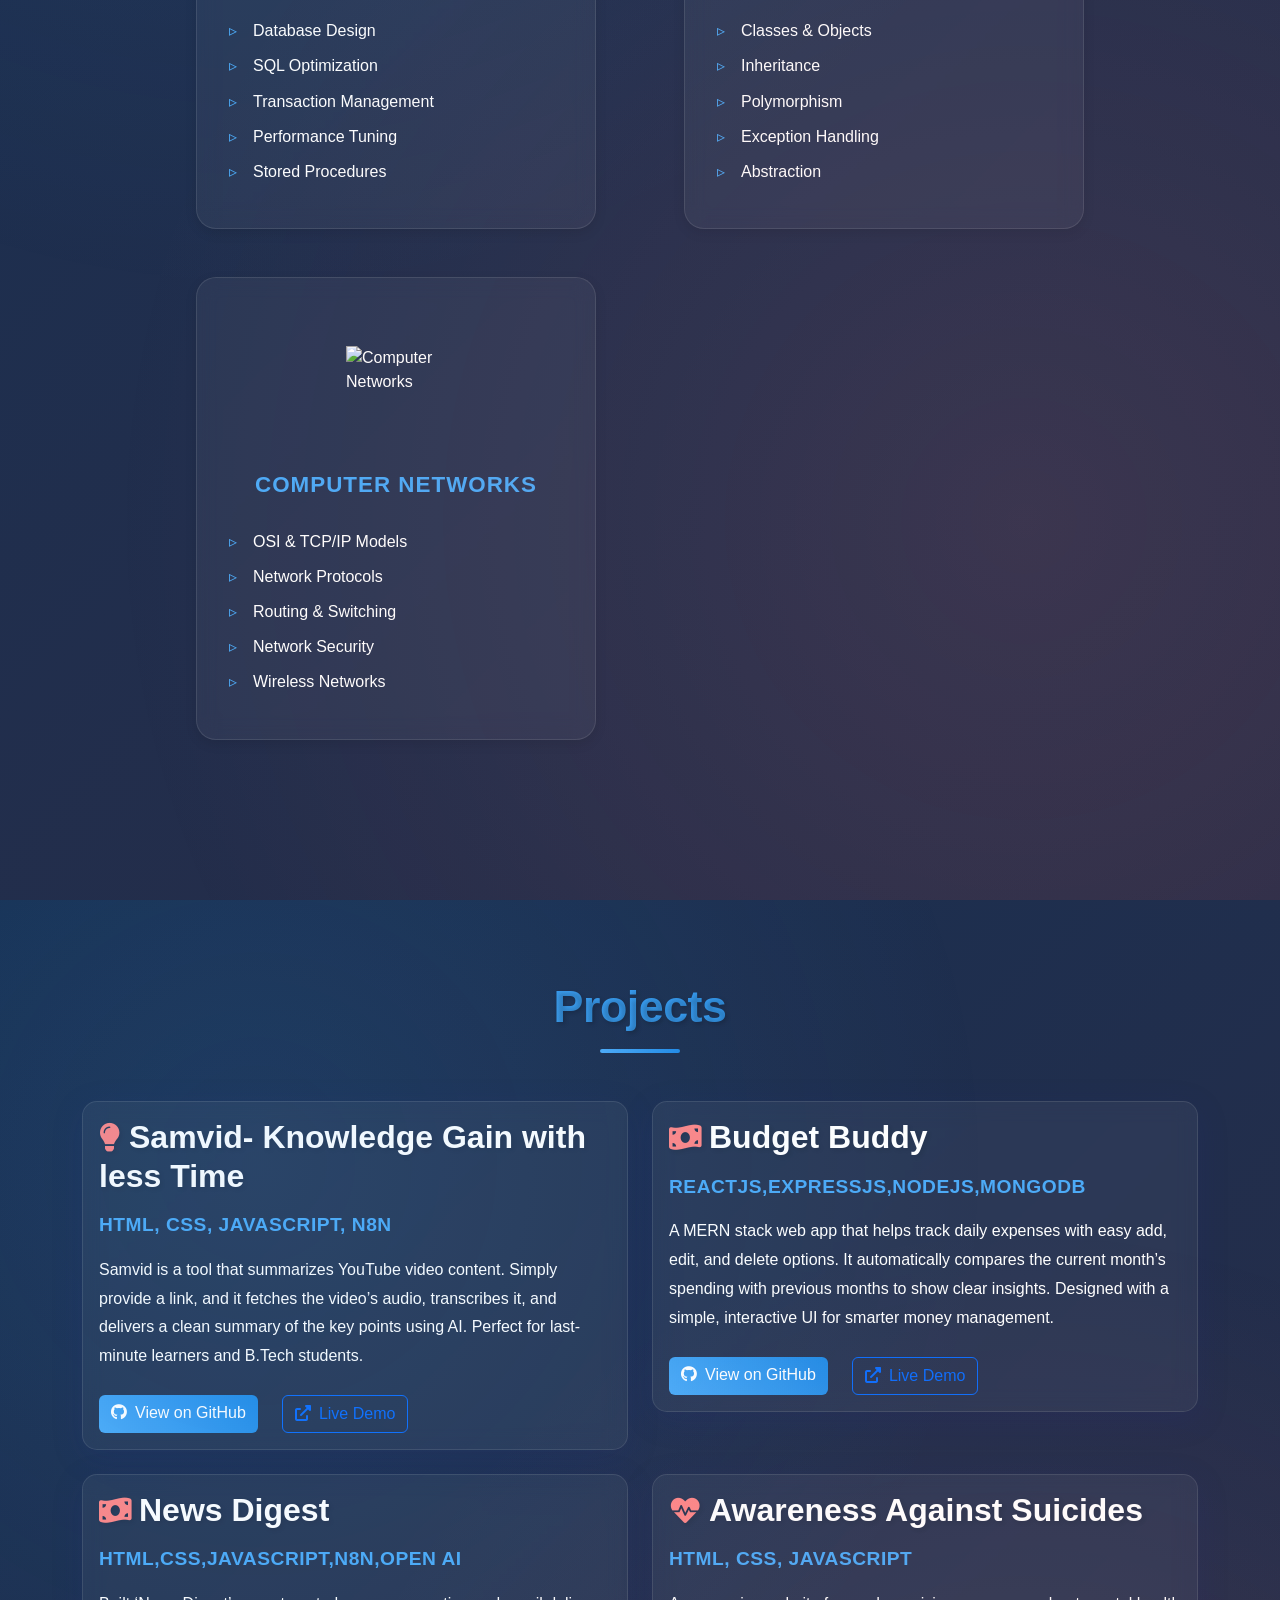
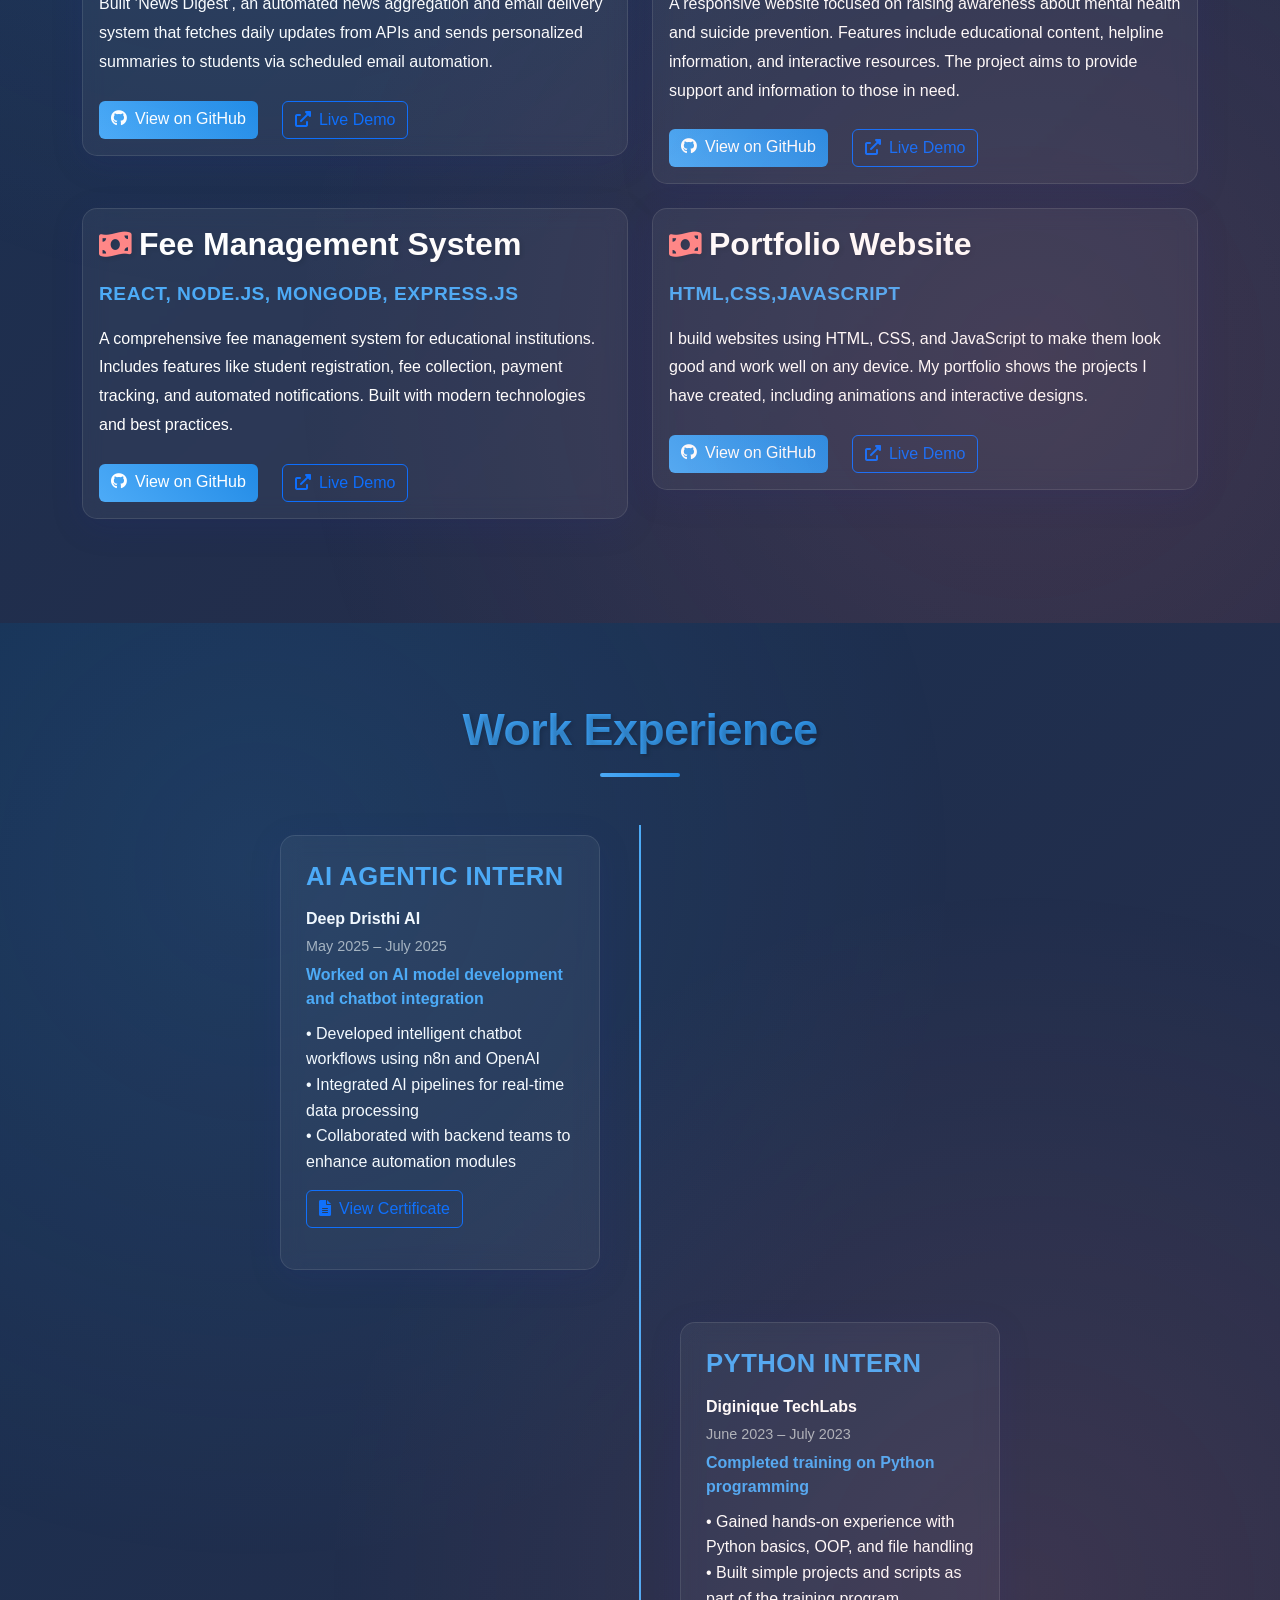
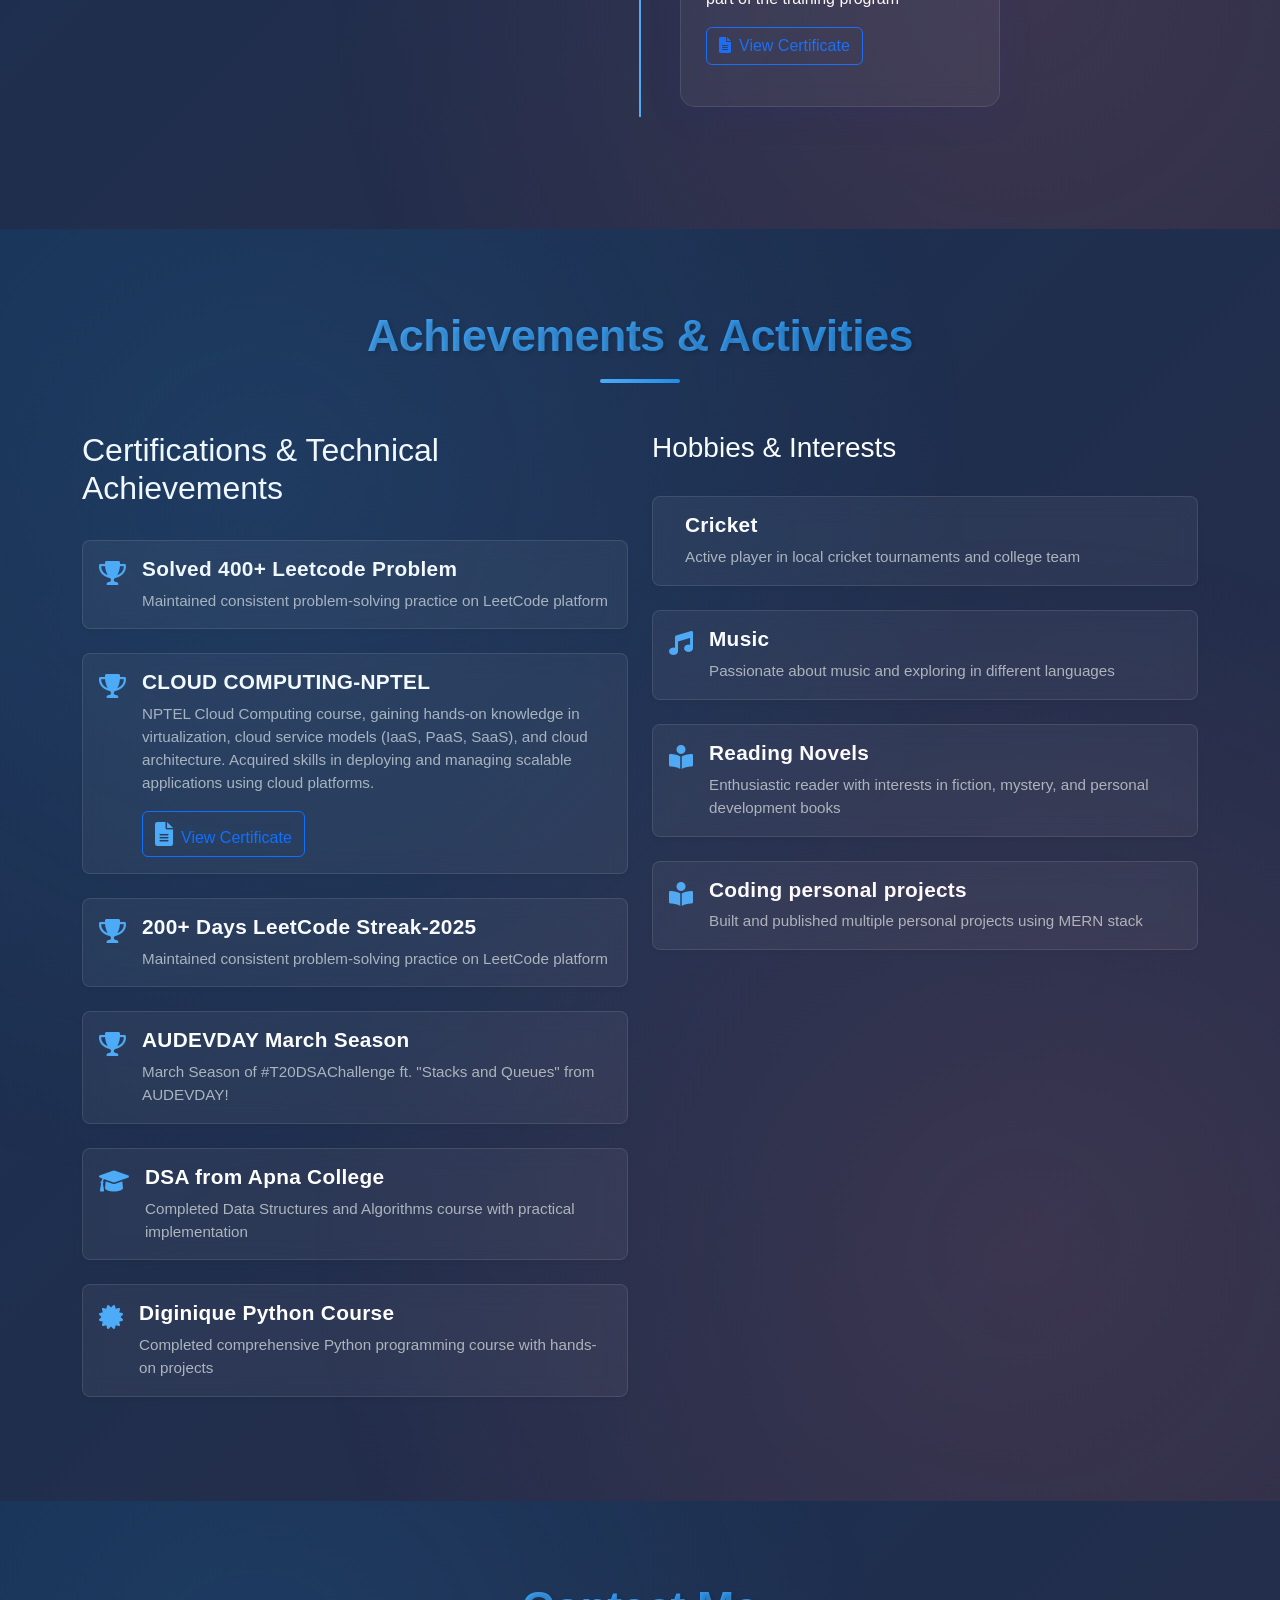
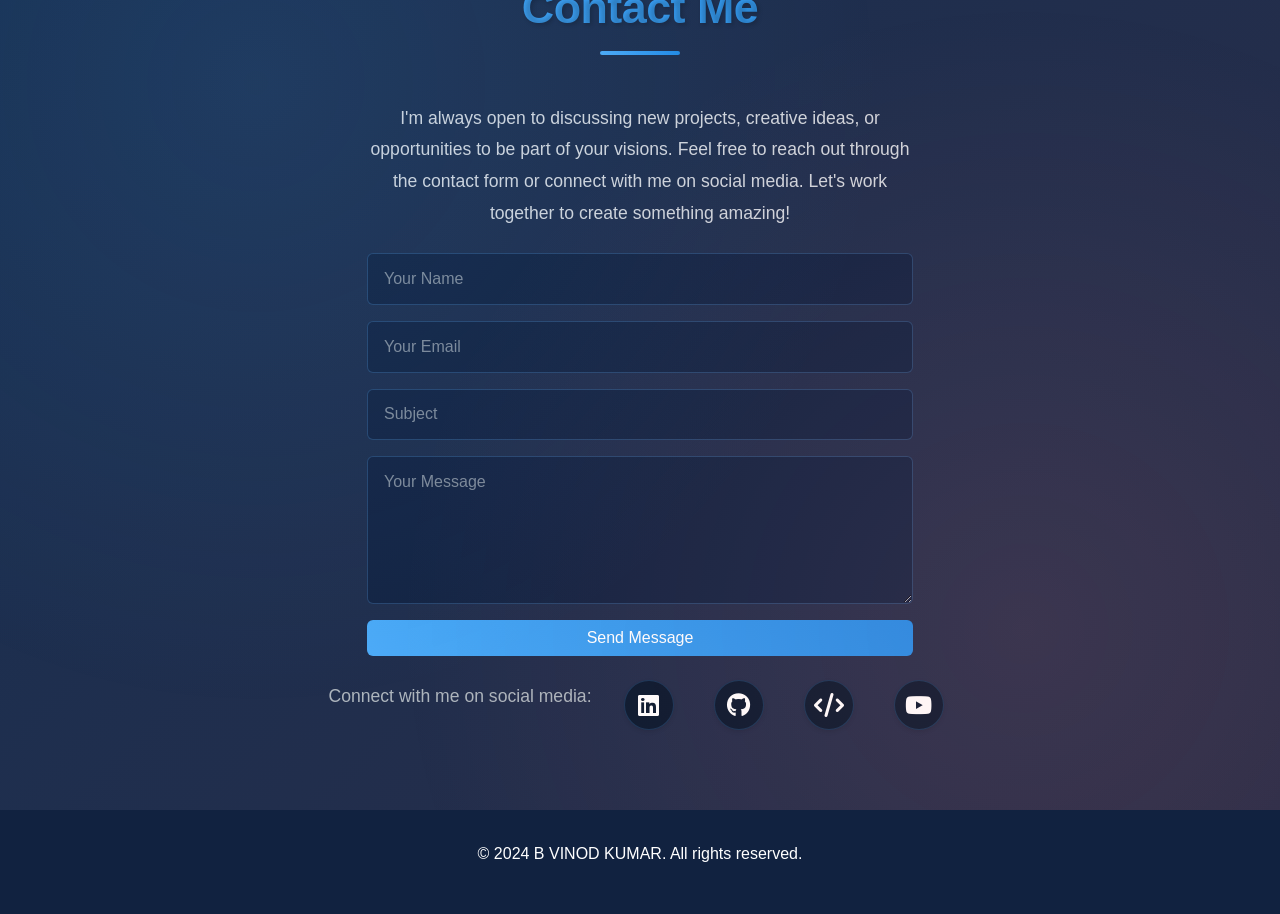
==== commit 281beecf: "Update index.html" ====
--- a/index.html
+++ b/index.html
@@ -341,6 +341,27 @@
           </div>
         </div>
 
+        <div class="col-md-6 mb-4" data-aos="fade-up">
+          <div class="card">
+            <div class="card-body">
+              <h3 class="project-title">
+                <i class="fas fa-money-bill-wave me-2"></i>Budget Buddy
+              </h3>
+              <p class="project-tech">ReactJS,ExpressJS,NodeJS,MongoDB</p>
+              <p class="project-description">
+                A MERN stack web app that helps track daily expenses with easy add, edit, and delete options. It automatically compares the current month’s spending with previous months to show clear insights. Designed with a simple, interactive UI for smarter money management.
+              </p>
+              <div class="project-links">
+                <a href="https://github.com/vinod7504/Chatbot" class="btn btn-primary me-2" target="_blank">
+                  <i class="fab fa-github me-2"></i>View on GitHub
+                </a>
+                <a href="https://vinod7504.github.io/Chatbot/" class="btn btn-outline-primary">
+                  <i class="fas fa-external-link-alt me-2"></i>Live Demo
+                </a>
+              </div>
+            </div>
+          </div>
+        </div>
 
         <div class="col-md-6 mb-4" data-aos="fade-up">
           <div class="card">
@@ -443,29 +464,7 @@
           </div>
         </div>
 
-        <div class="col-md-6 mb-4" data-aos="fade-up">
-          <div class="card">
-            <div class="card-body">
-              <h3 class="project-title">
-                <i class="fas fa-money-bill-wave me-2"></i>AI CHATBOT
-              </h3>
-              <p class="project-tech">HTML,CSS,JAVASCRIPT,n8n,OPEN AI</p>
-              <p class="project-description">
-                This chatbot is built using n8n, an open-source workflow automation tool. It connects seamlessly with
-                platforms like Telegram, WhatsApp, or web-based chat interfaces, and automates replies using custom
-                logic, APIs, or even AI models like OpenAI.
-              </p>
-              <div class="project-links">
-                <a href="https://github.com/vinod7504/Chatbot" class="btn btn-primary me-2" target="_blank">
-                  <i class="fab fa-github me-2"></i>View on GitHub
-                </a>
-                <a href="https://vinod7504.github.io/Chatbot/" class="btn btn-outline-primary">
-                  <i class="fas fa-external-link-alt me-2"></i>Live Demo
-                </a>
-              </div>
-            </div>
-          </div>
-        </div>
+        
 
       </div>
     </div>
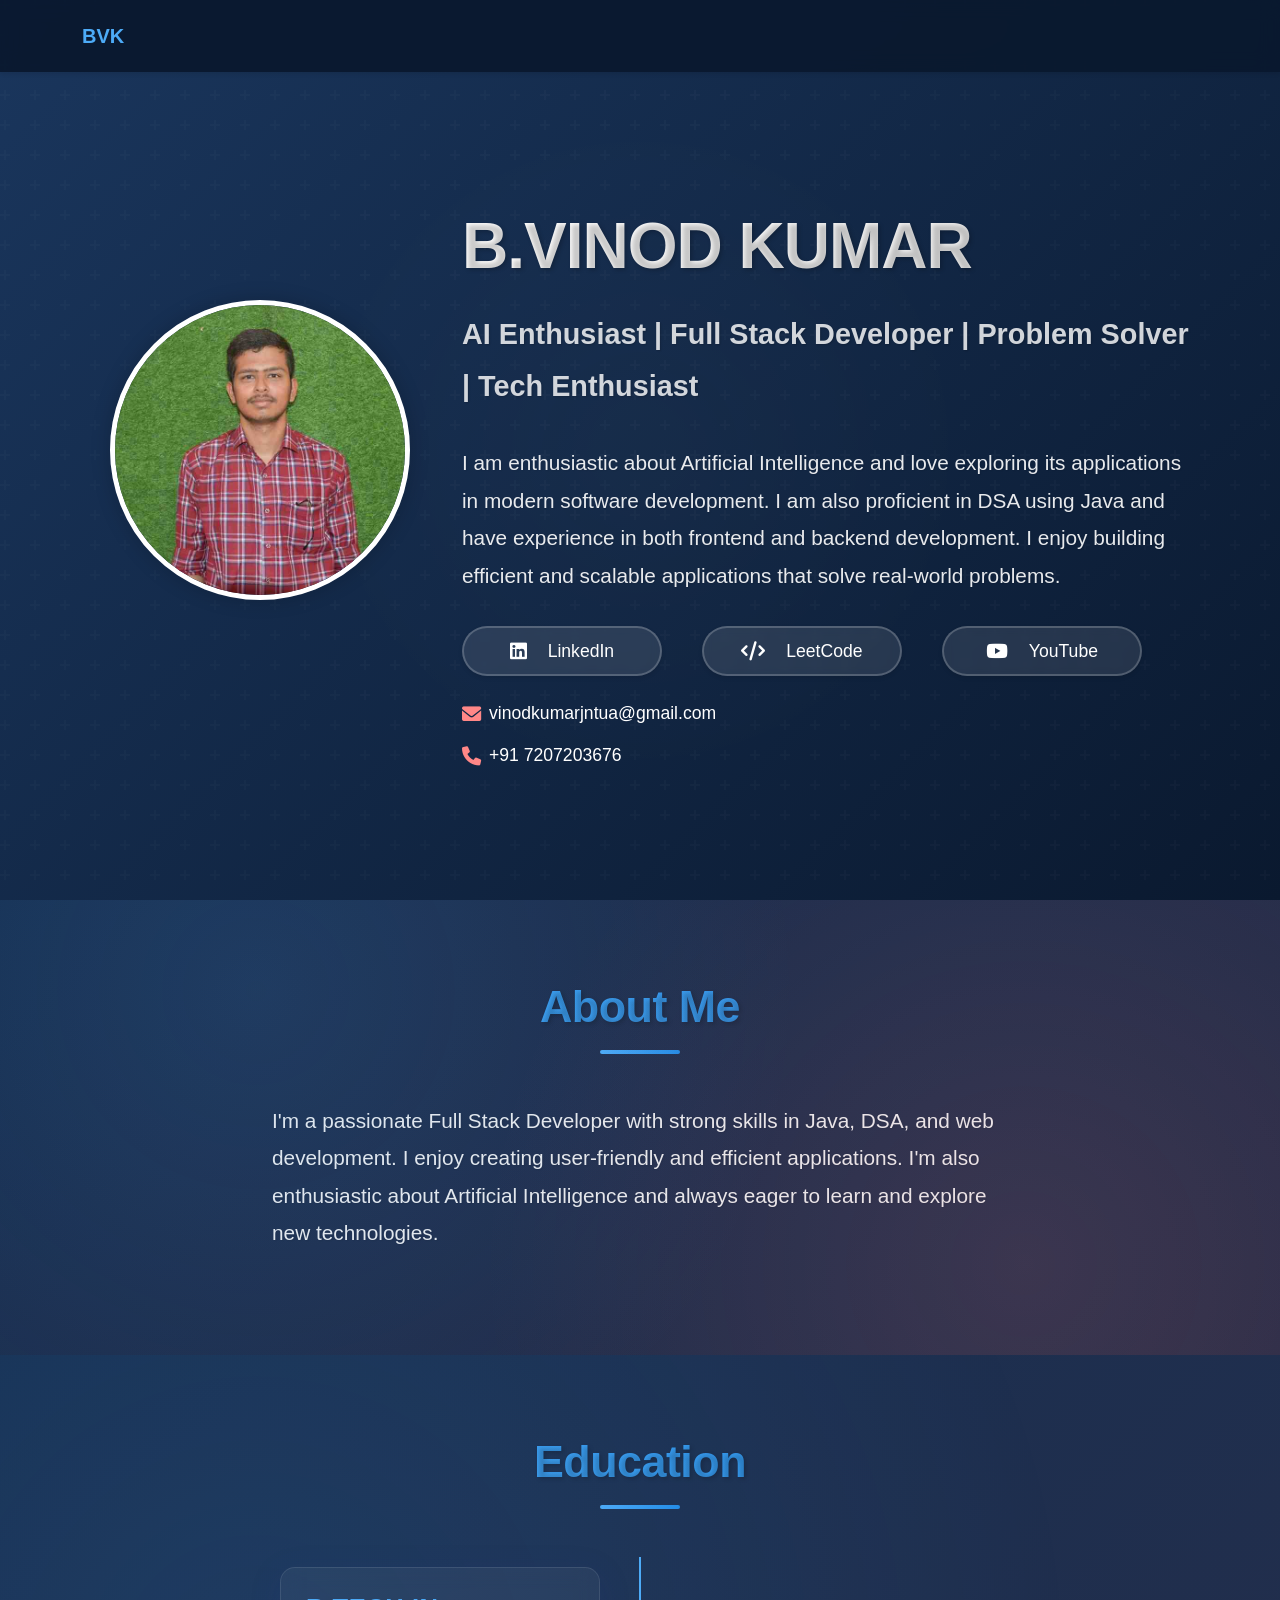
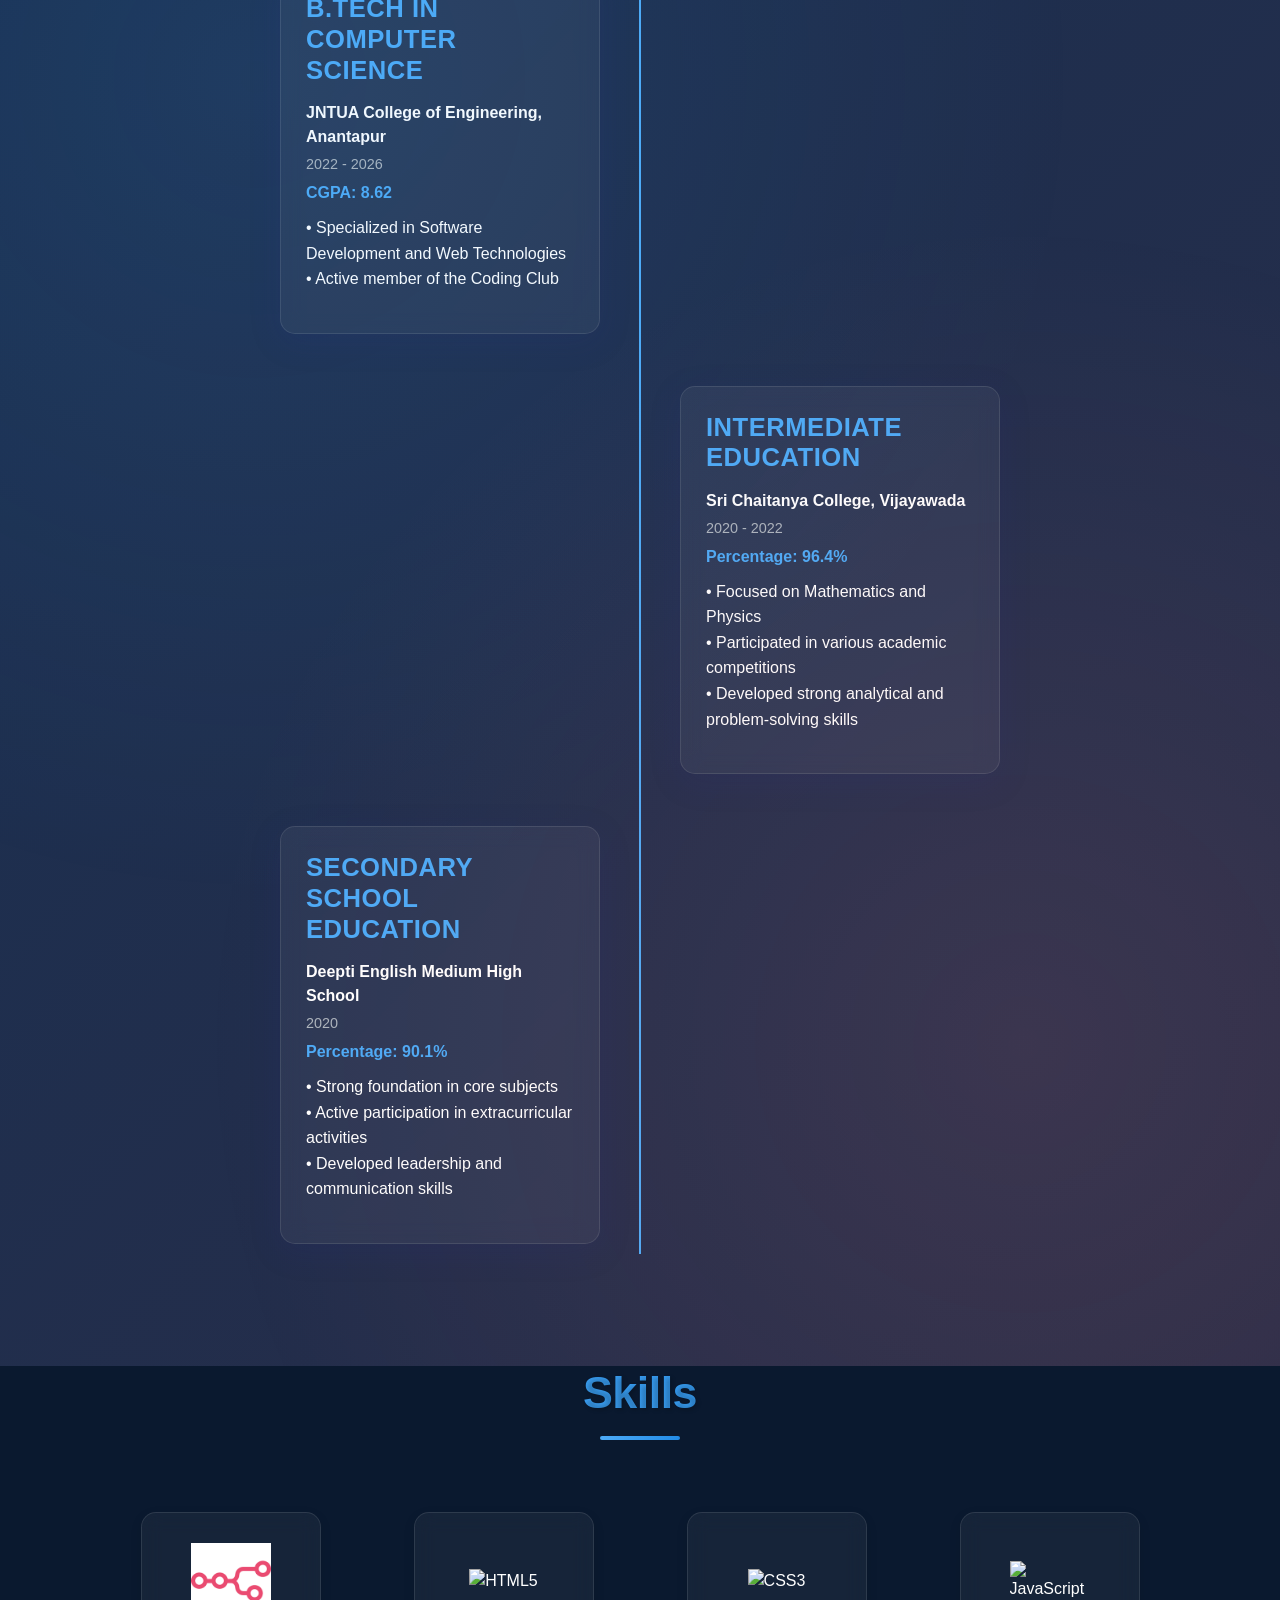
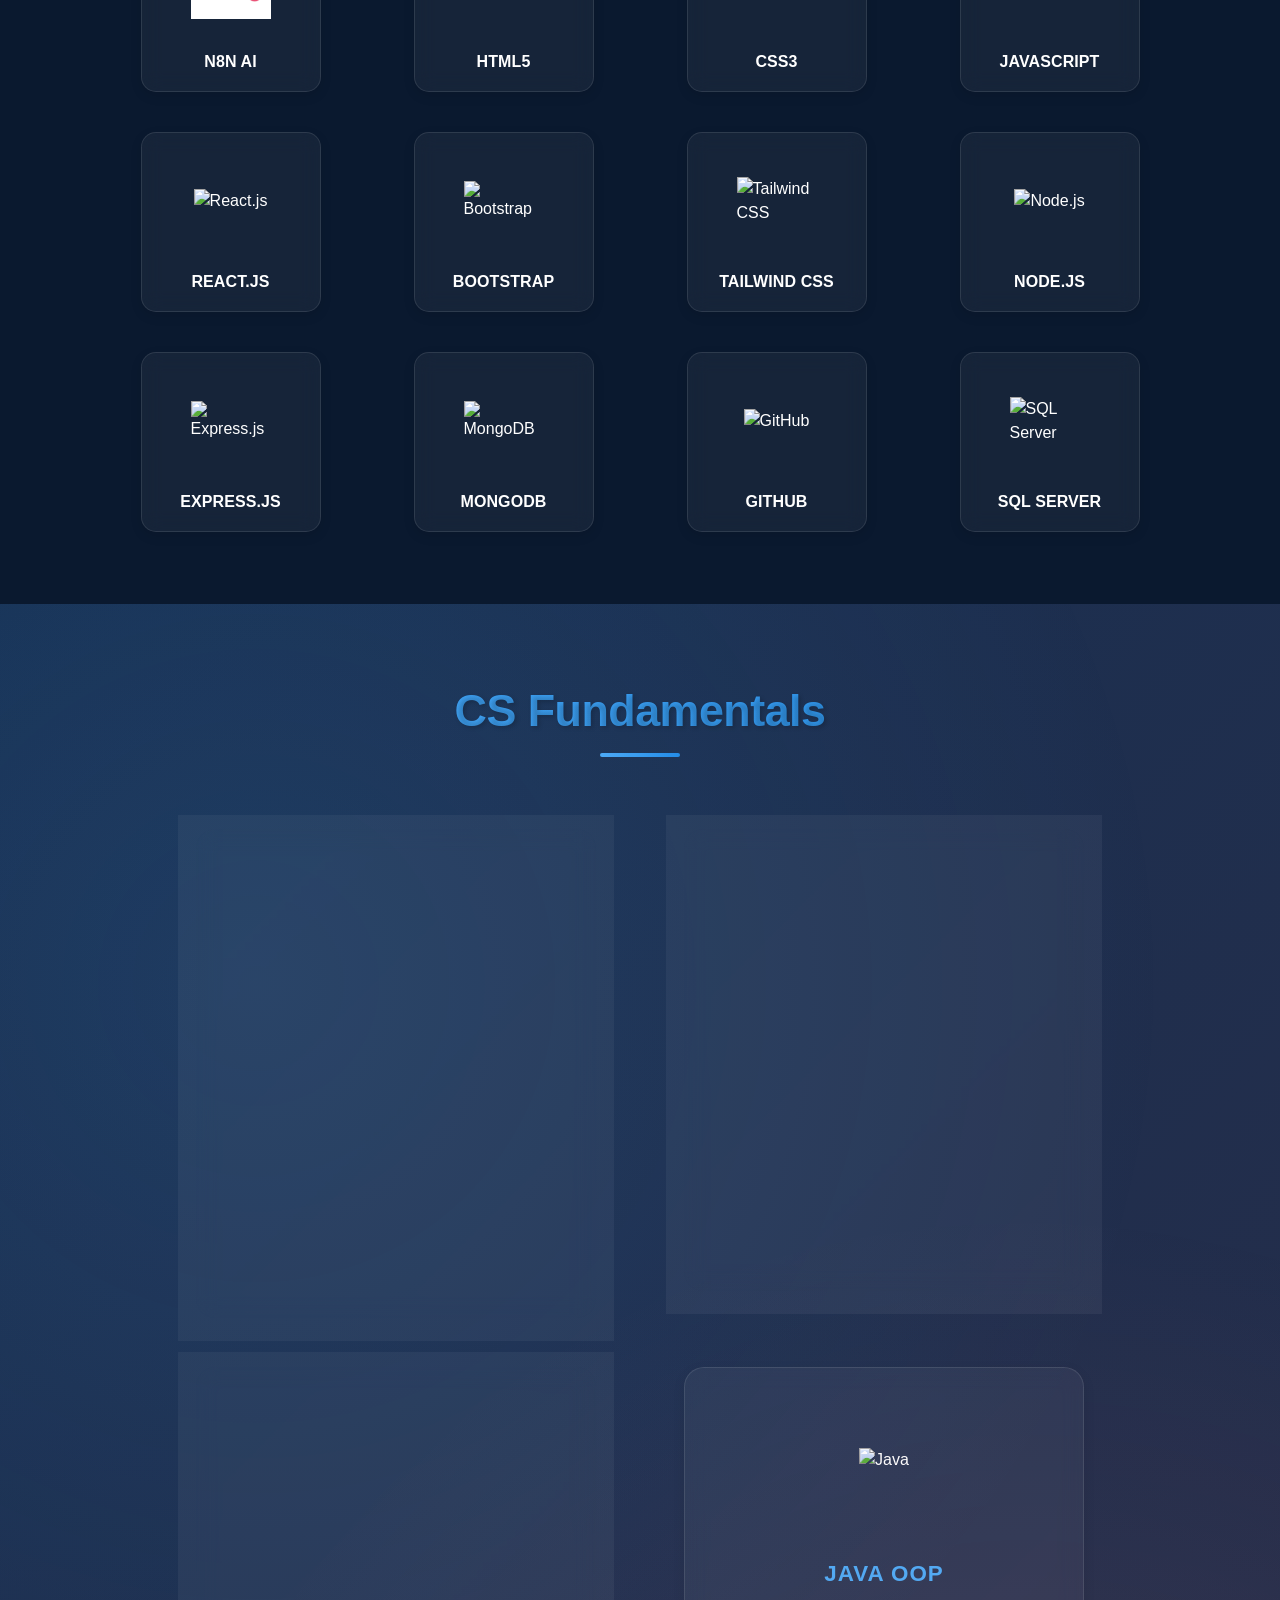
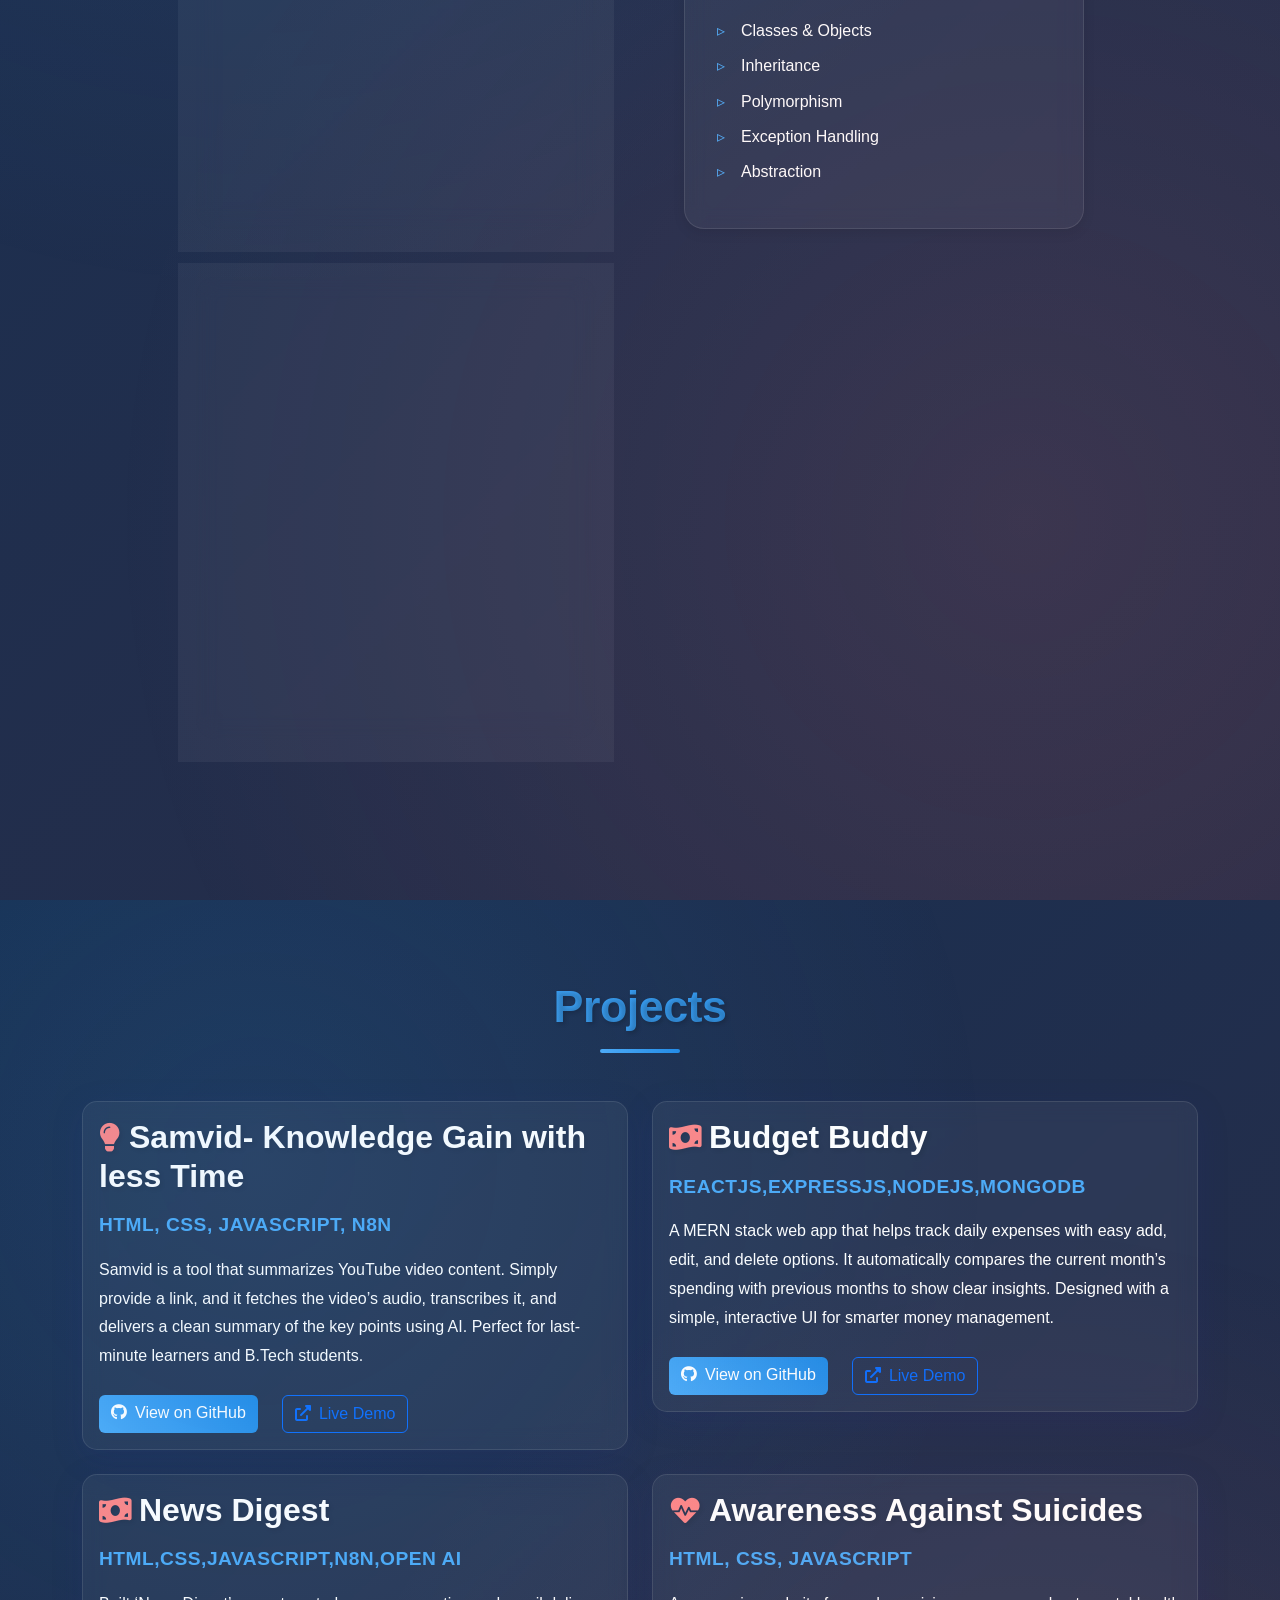
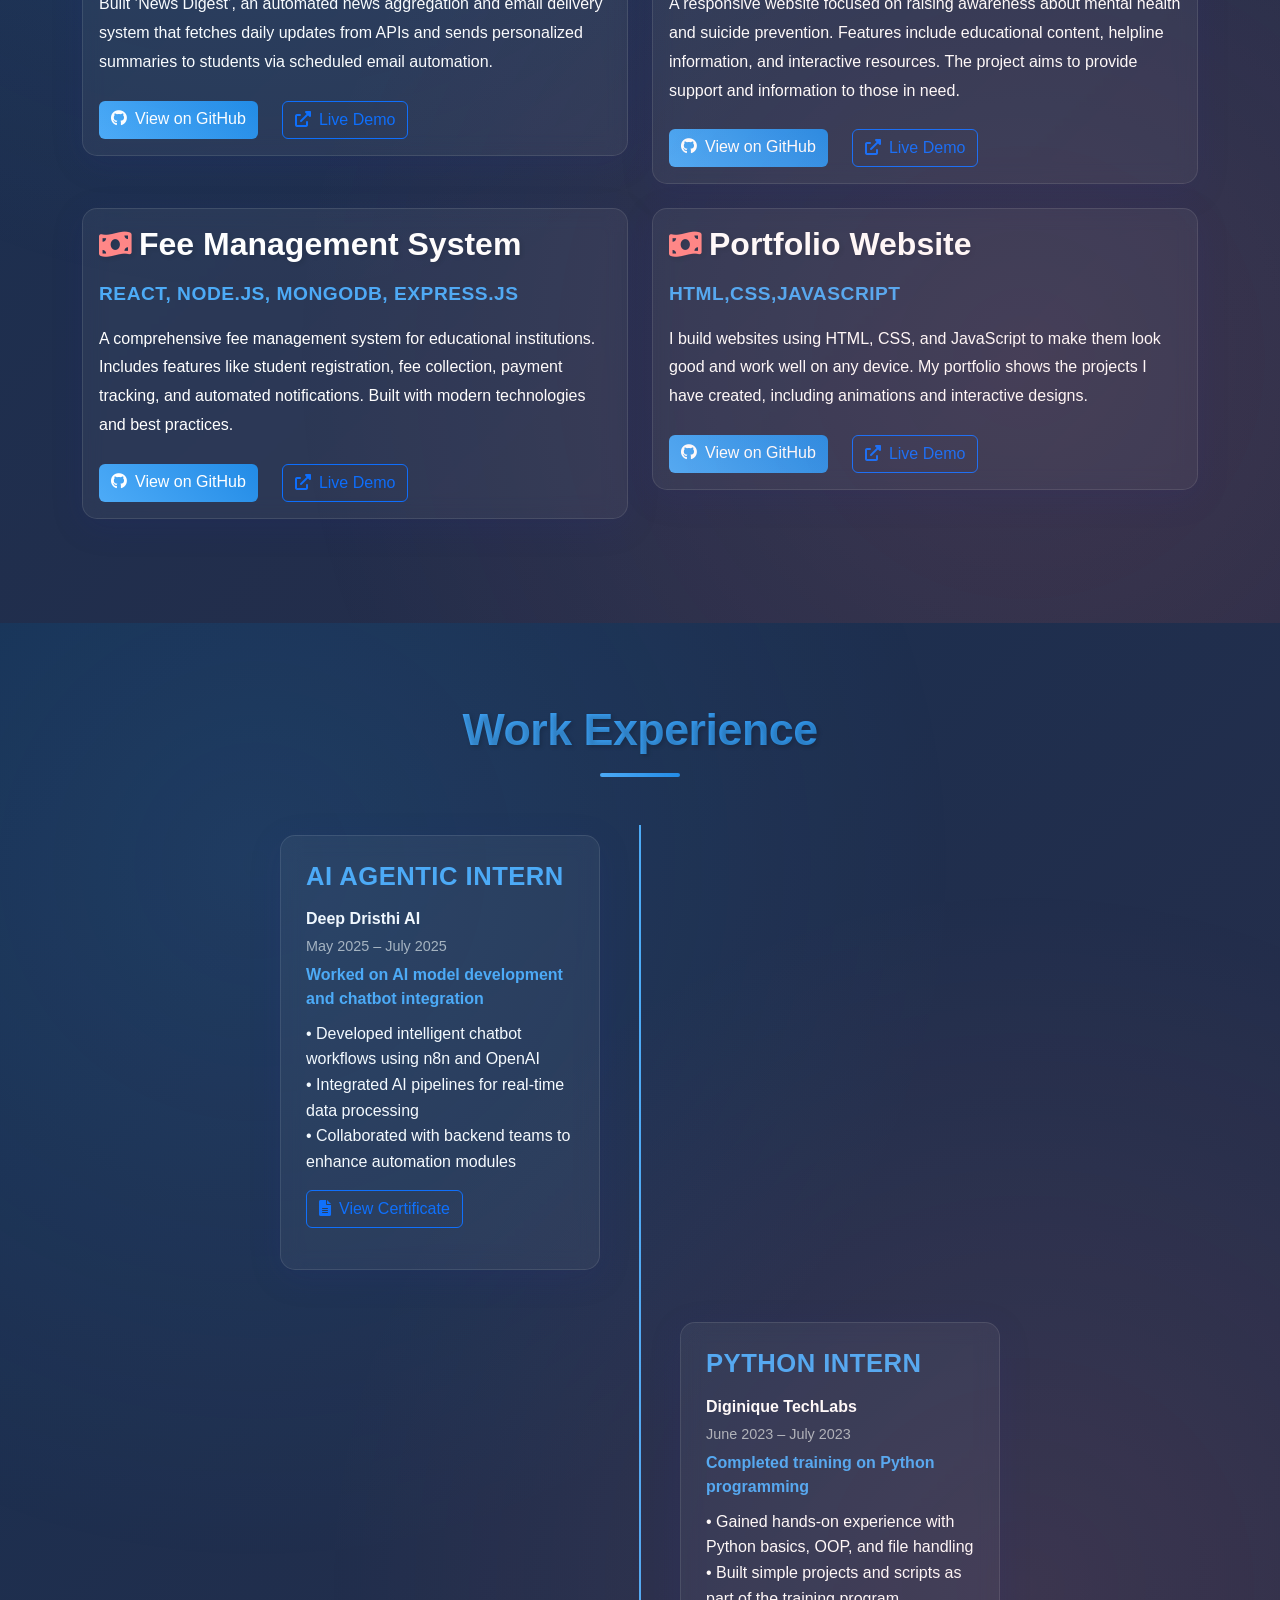
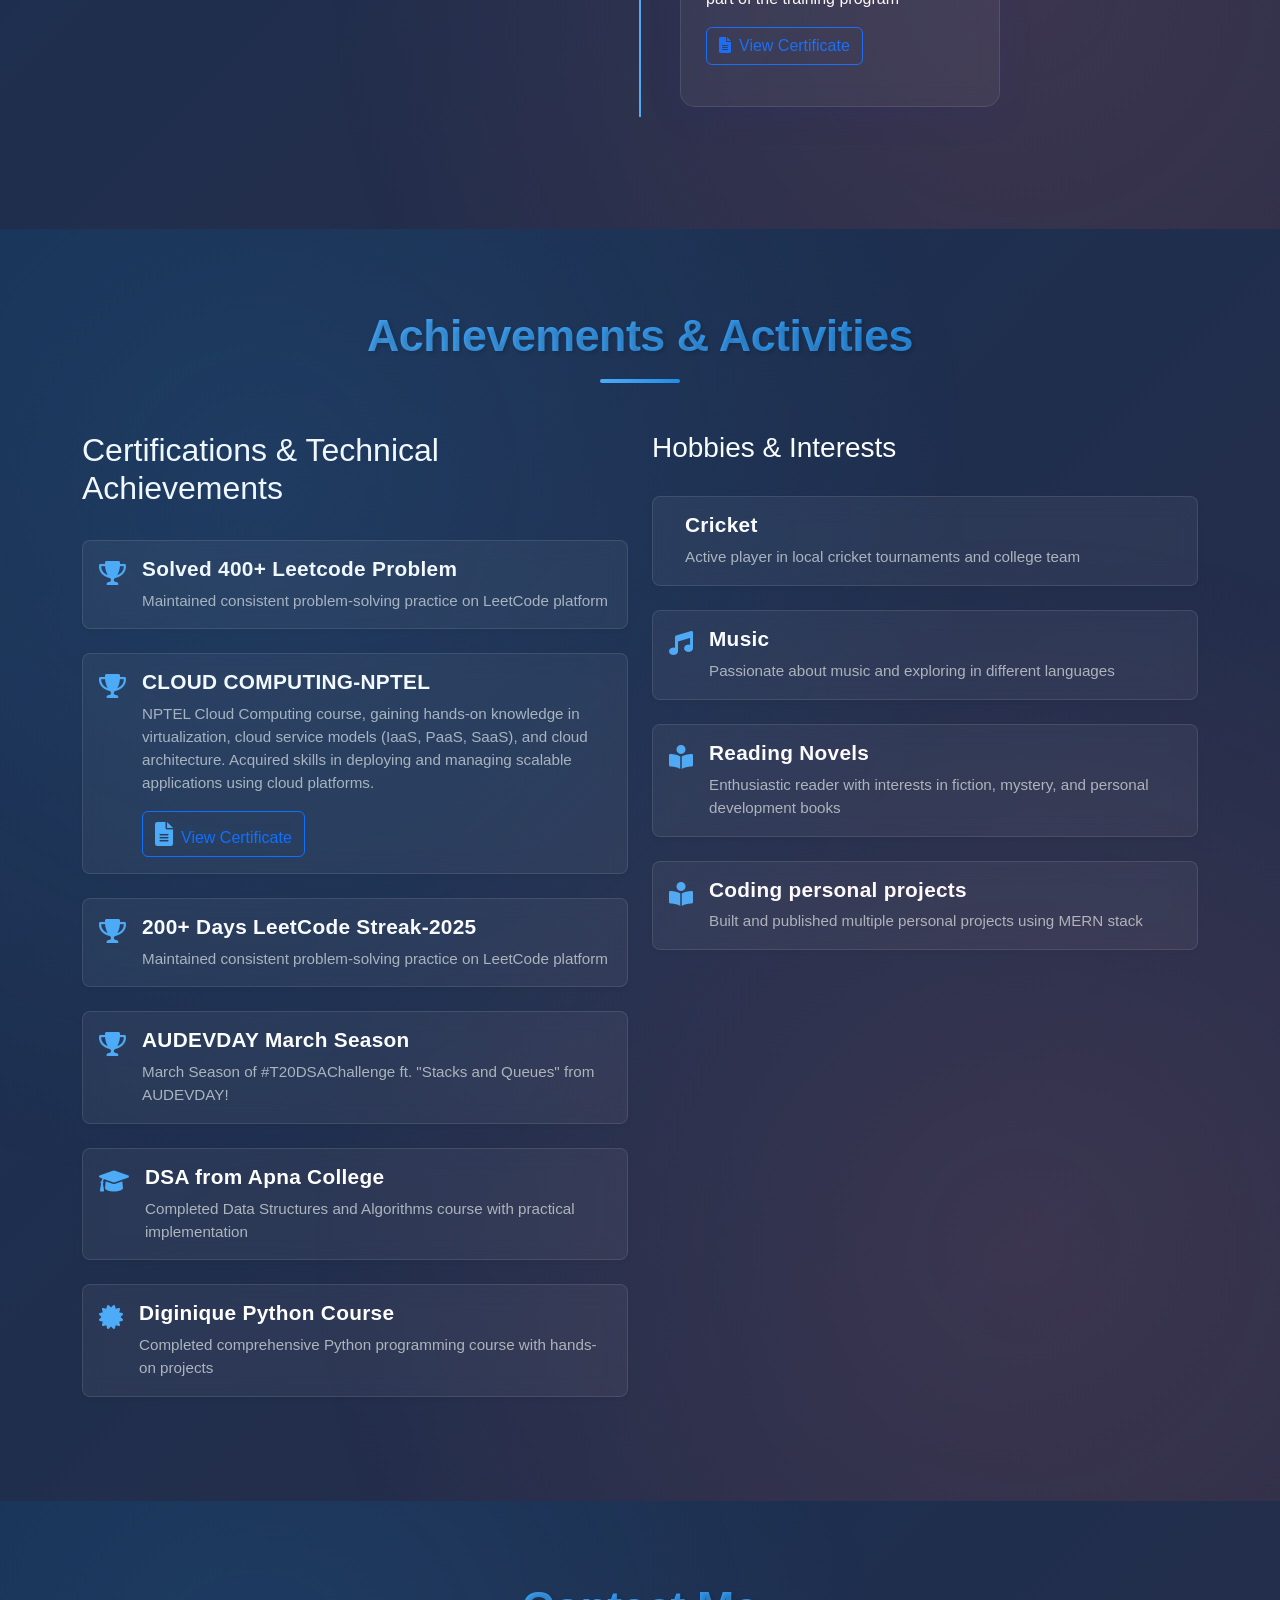
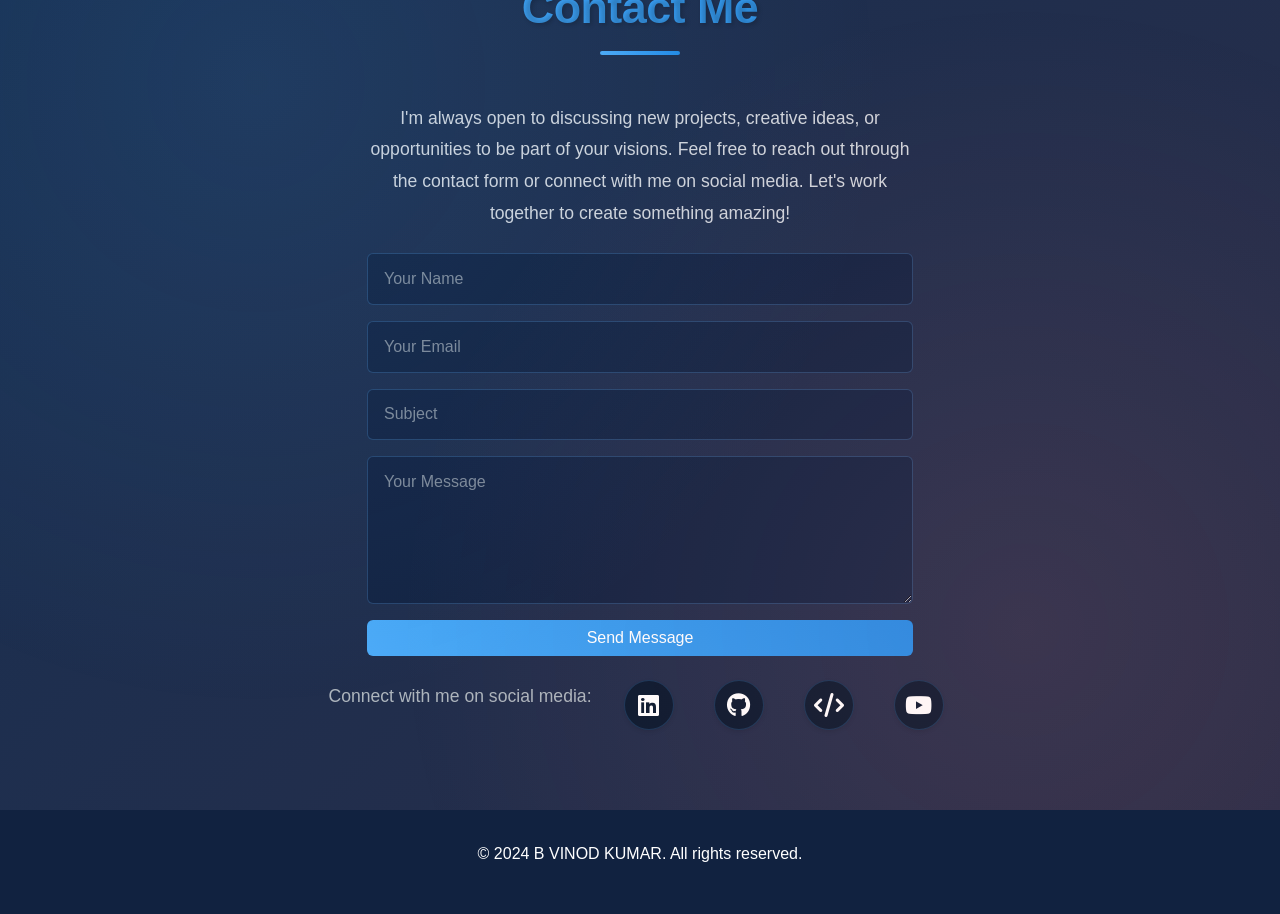
==== commit 63bf4ca8: "Update index.html" ====
--- a/index.html
+++ b/index.html
@@ -352,7 +352,7 @@
                 A MERN stack web app that helps track daily expenses with easy add, edit, and delete options. It automatically compares the current month’s spending with previous months to show clear insights. Designed with a simple, interactive UI for smarter money management.
               </p>
               <div class="project-links">
-                <a href="https://github.com/vinod7504/Chatbot" class="btn btn-primary me-2" target="_blank">
+                <a href="https://budget-buddy-woad.vercel.app/" class="btn btn-primary me-2" target="_blank">
                   <i class="fab fa-github me-2"></i>View on GitHub
                 </a>
                 <a href="https://vinod7504.github.io/Chatbot/" class="btn btn-outline-primary">
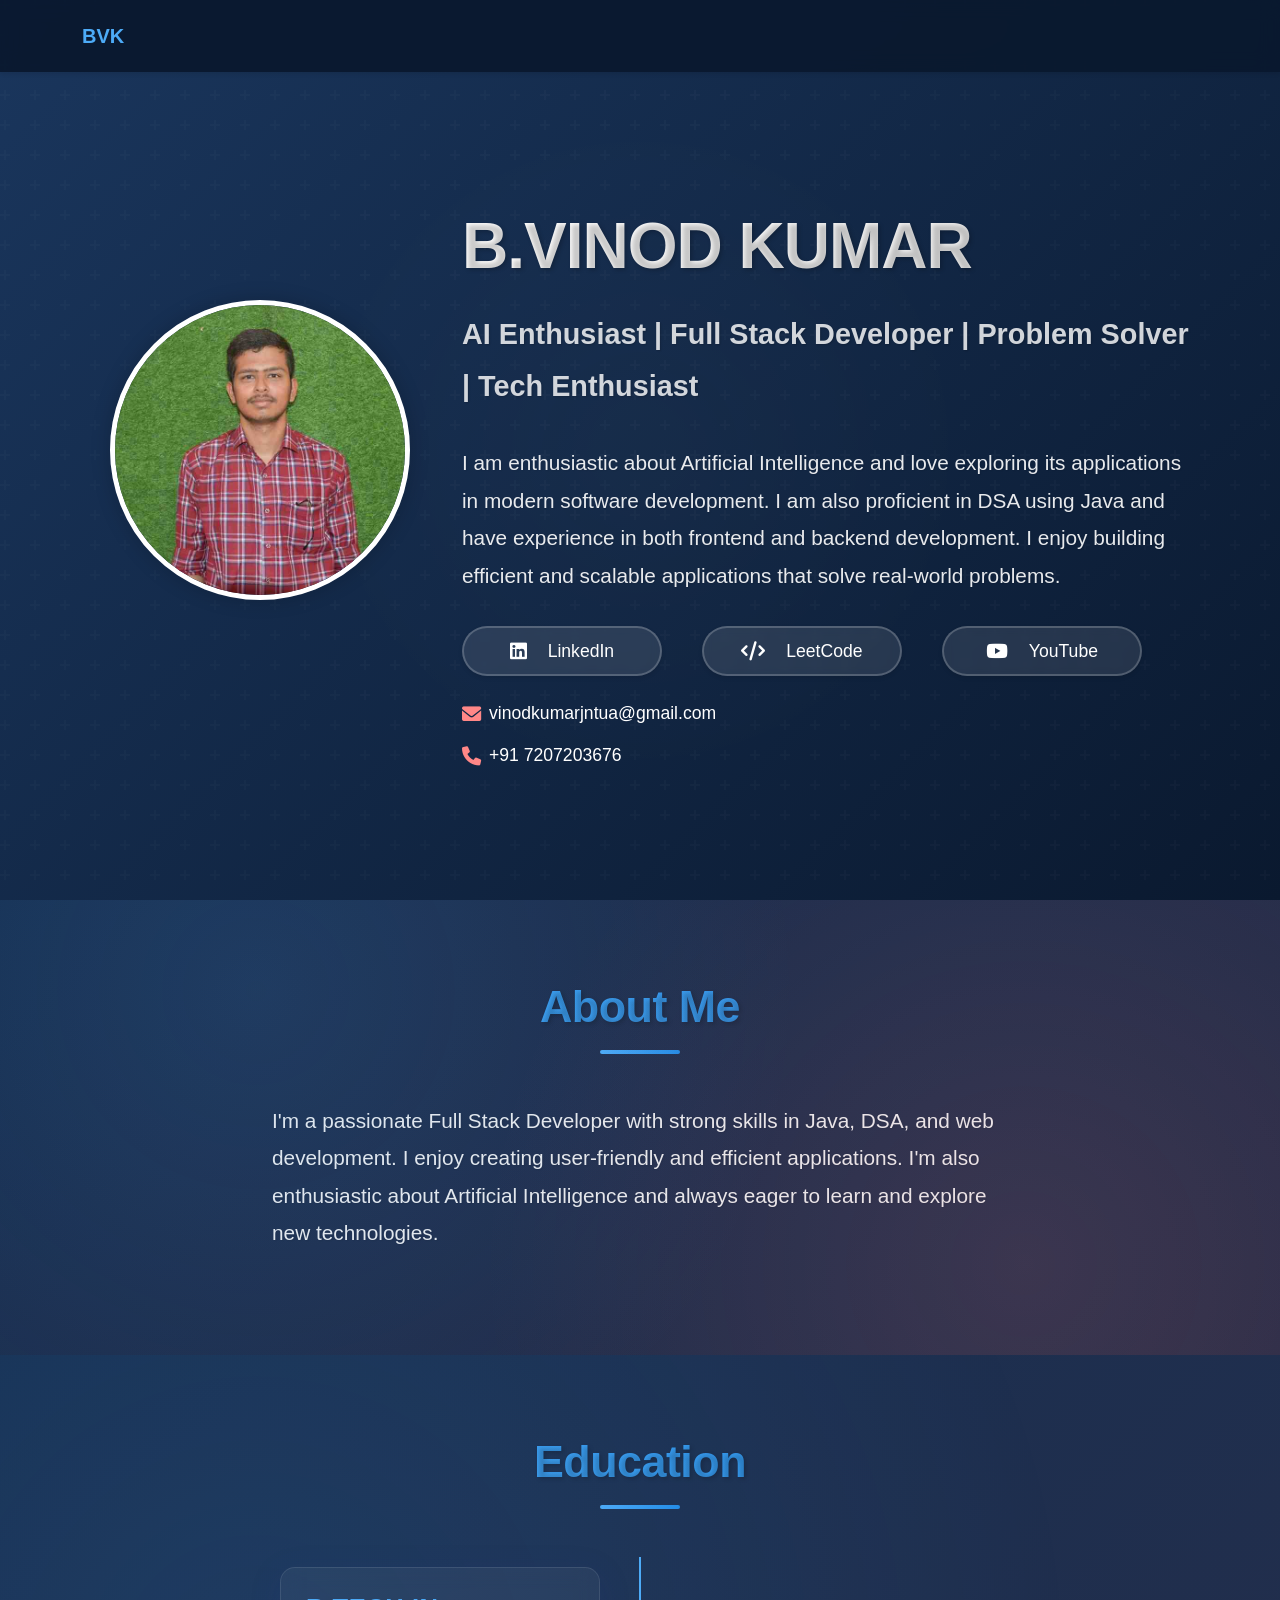
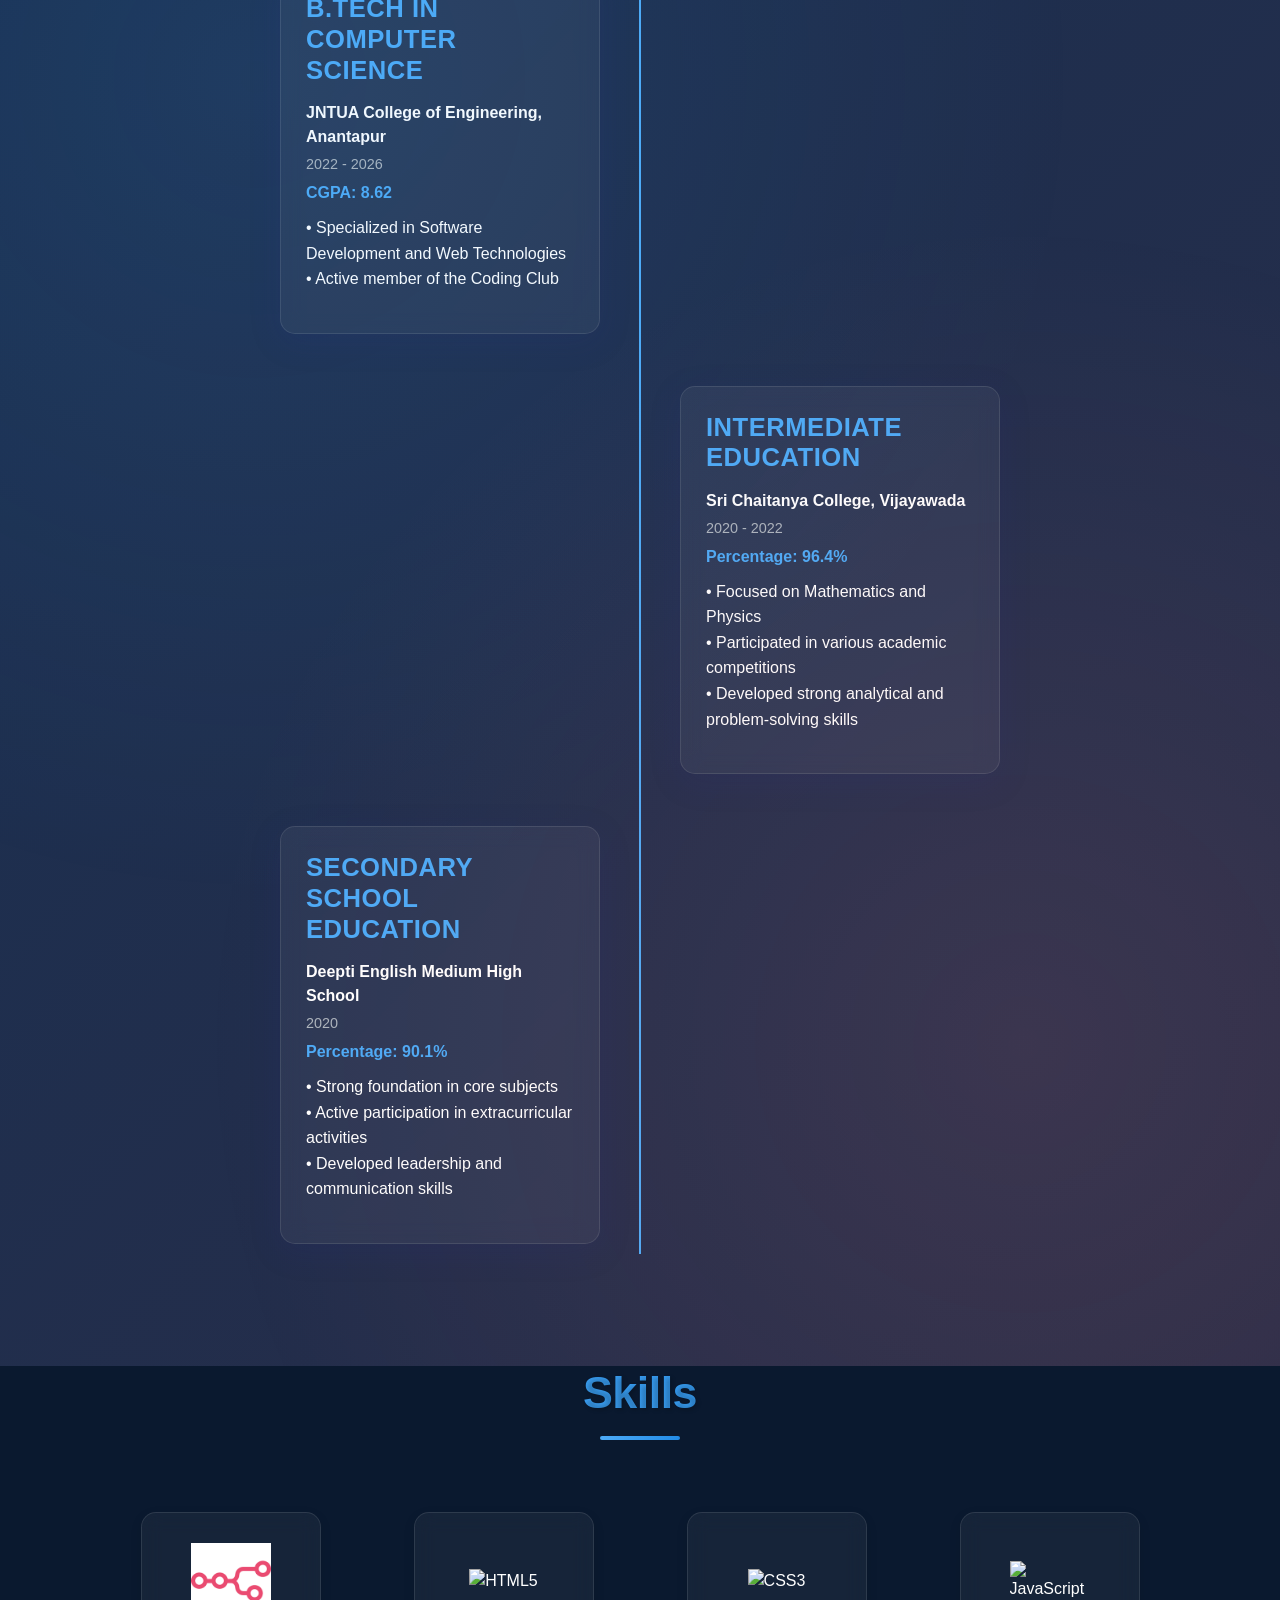
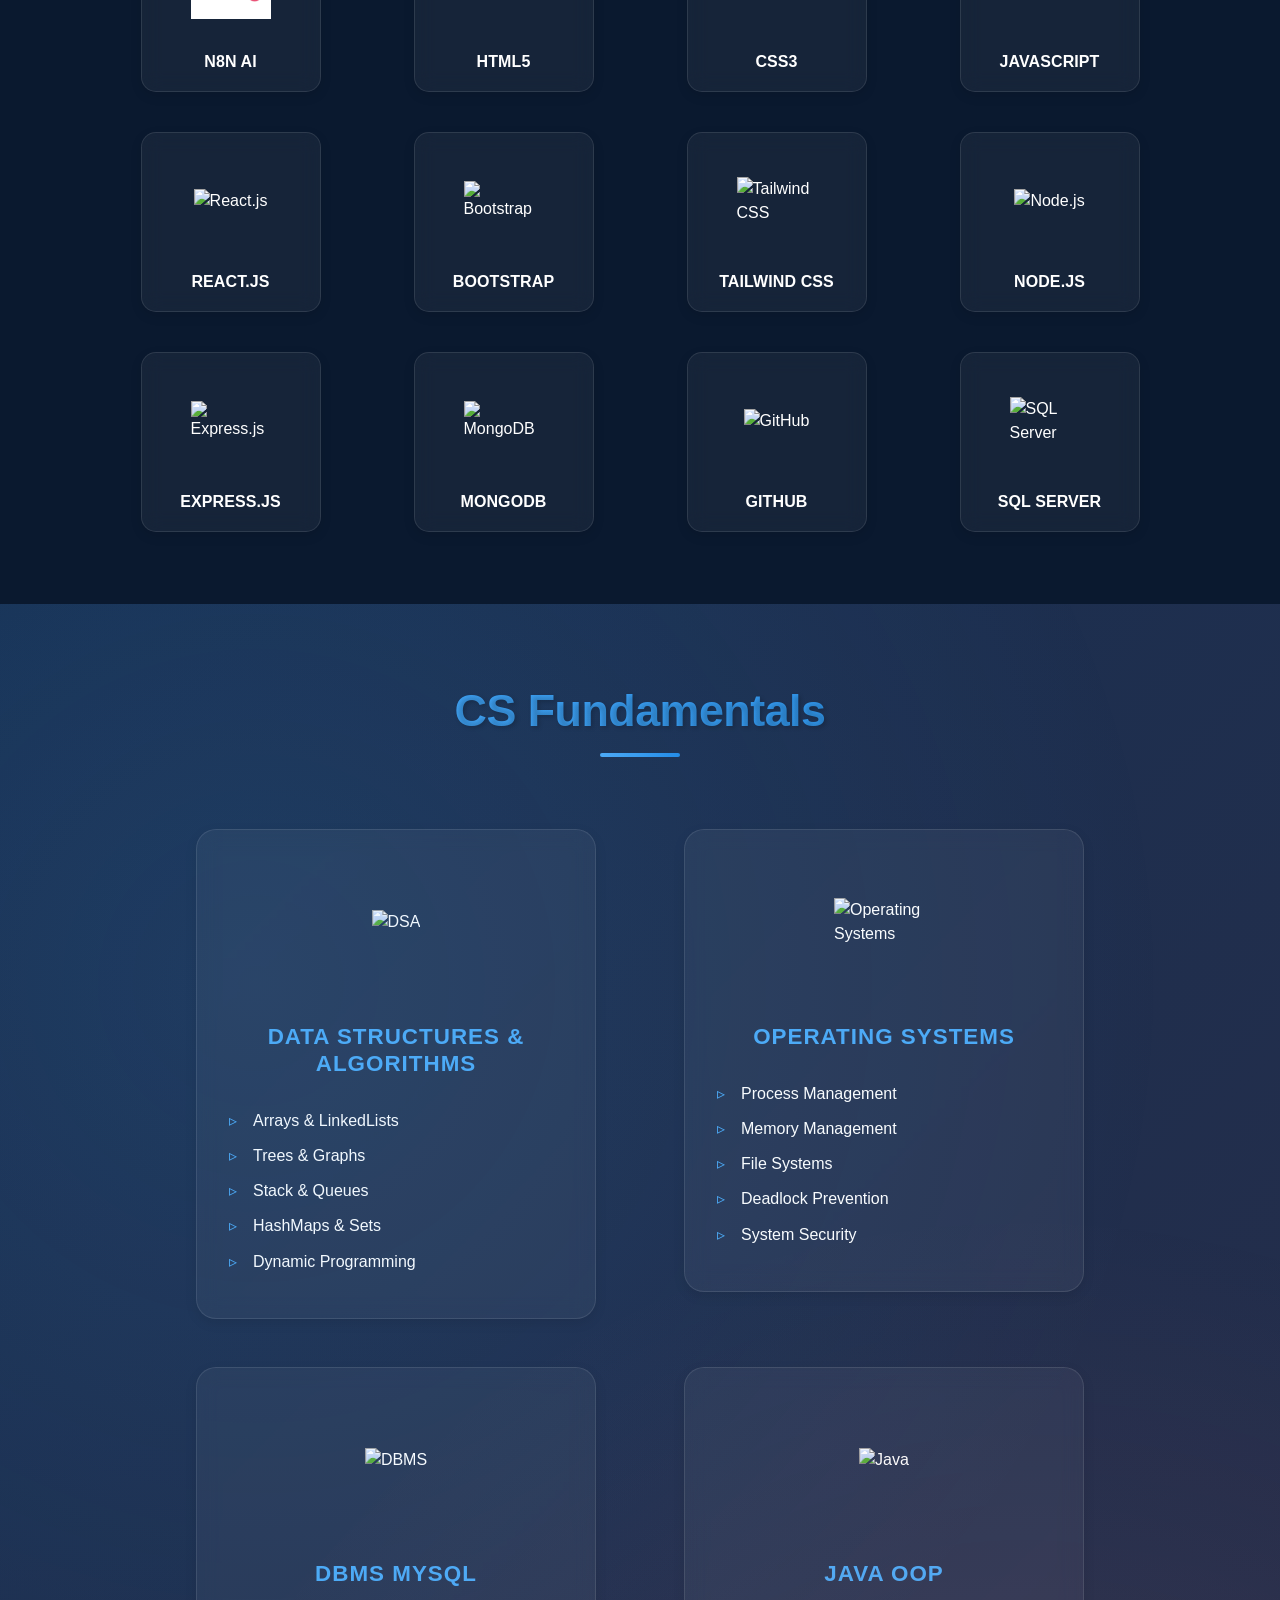
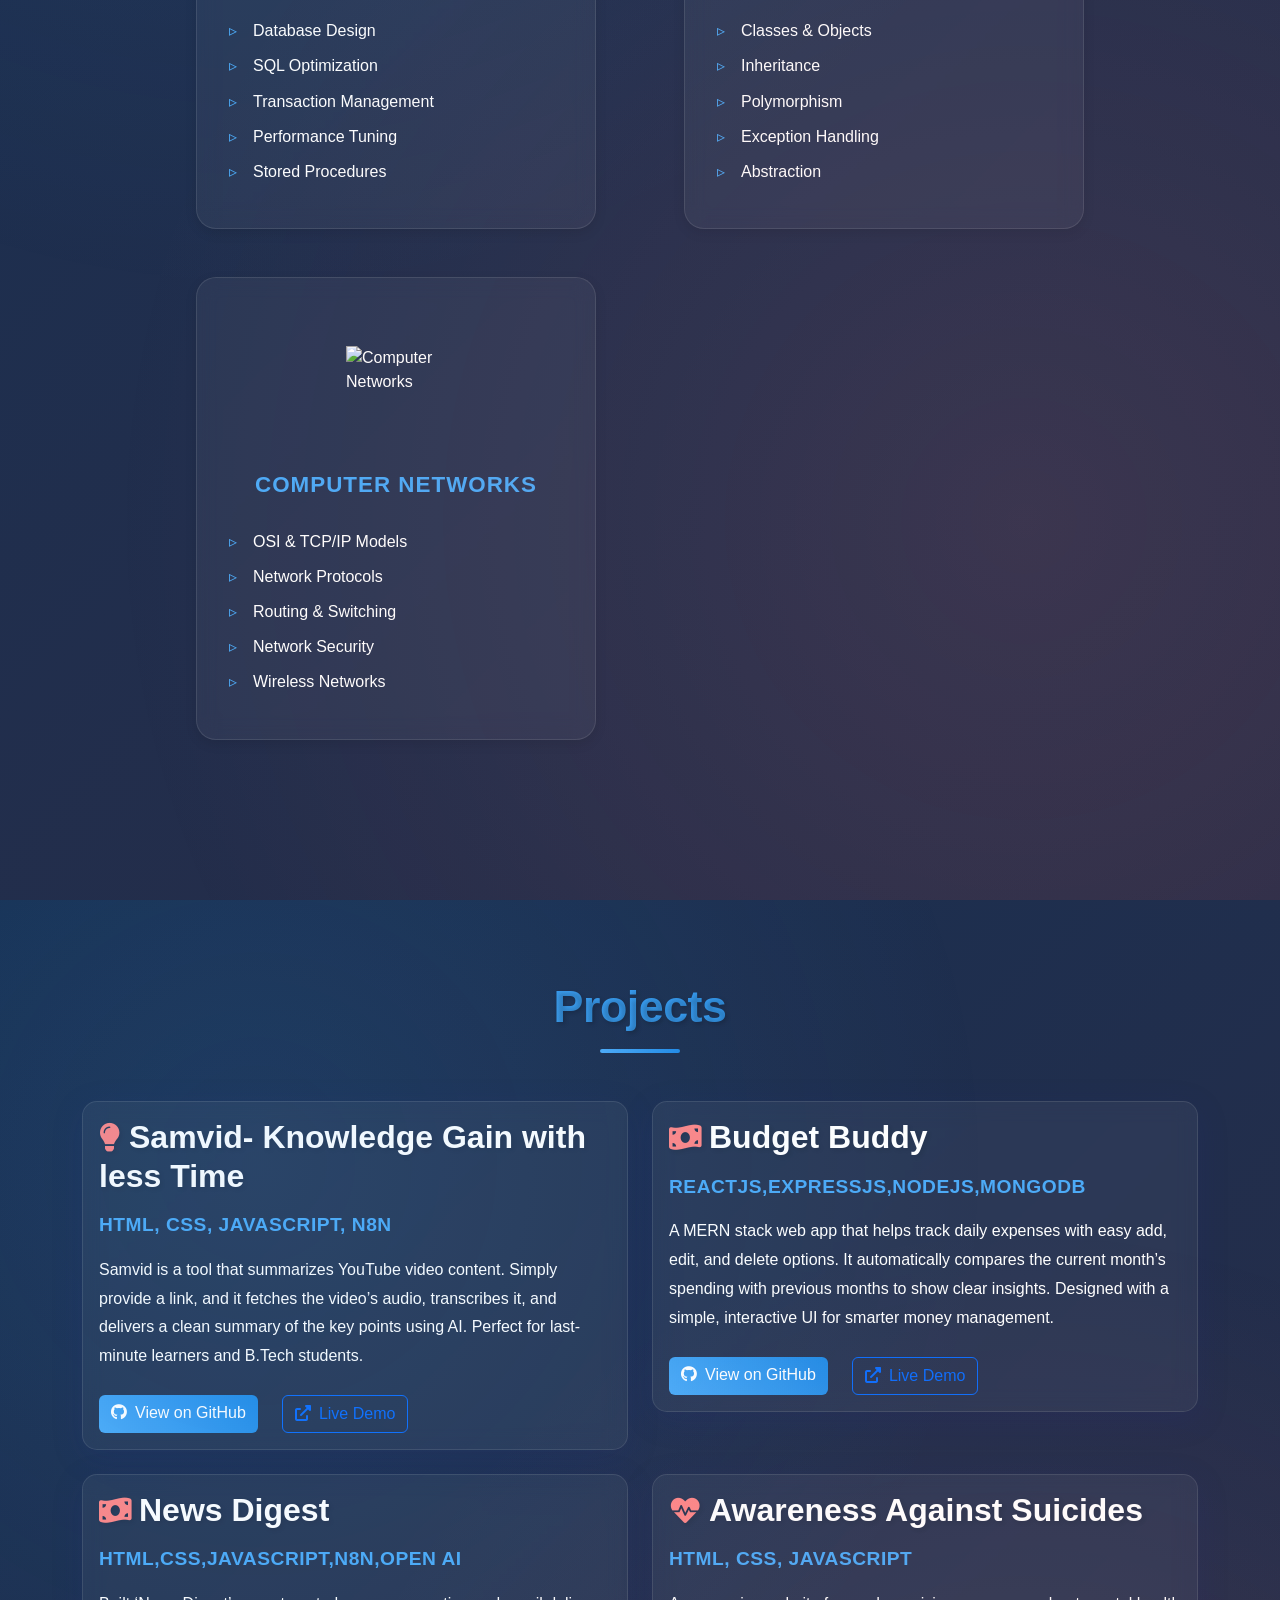
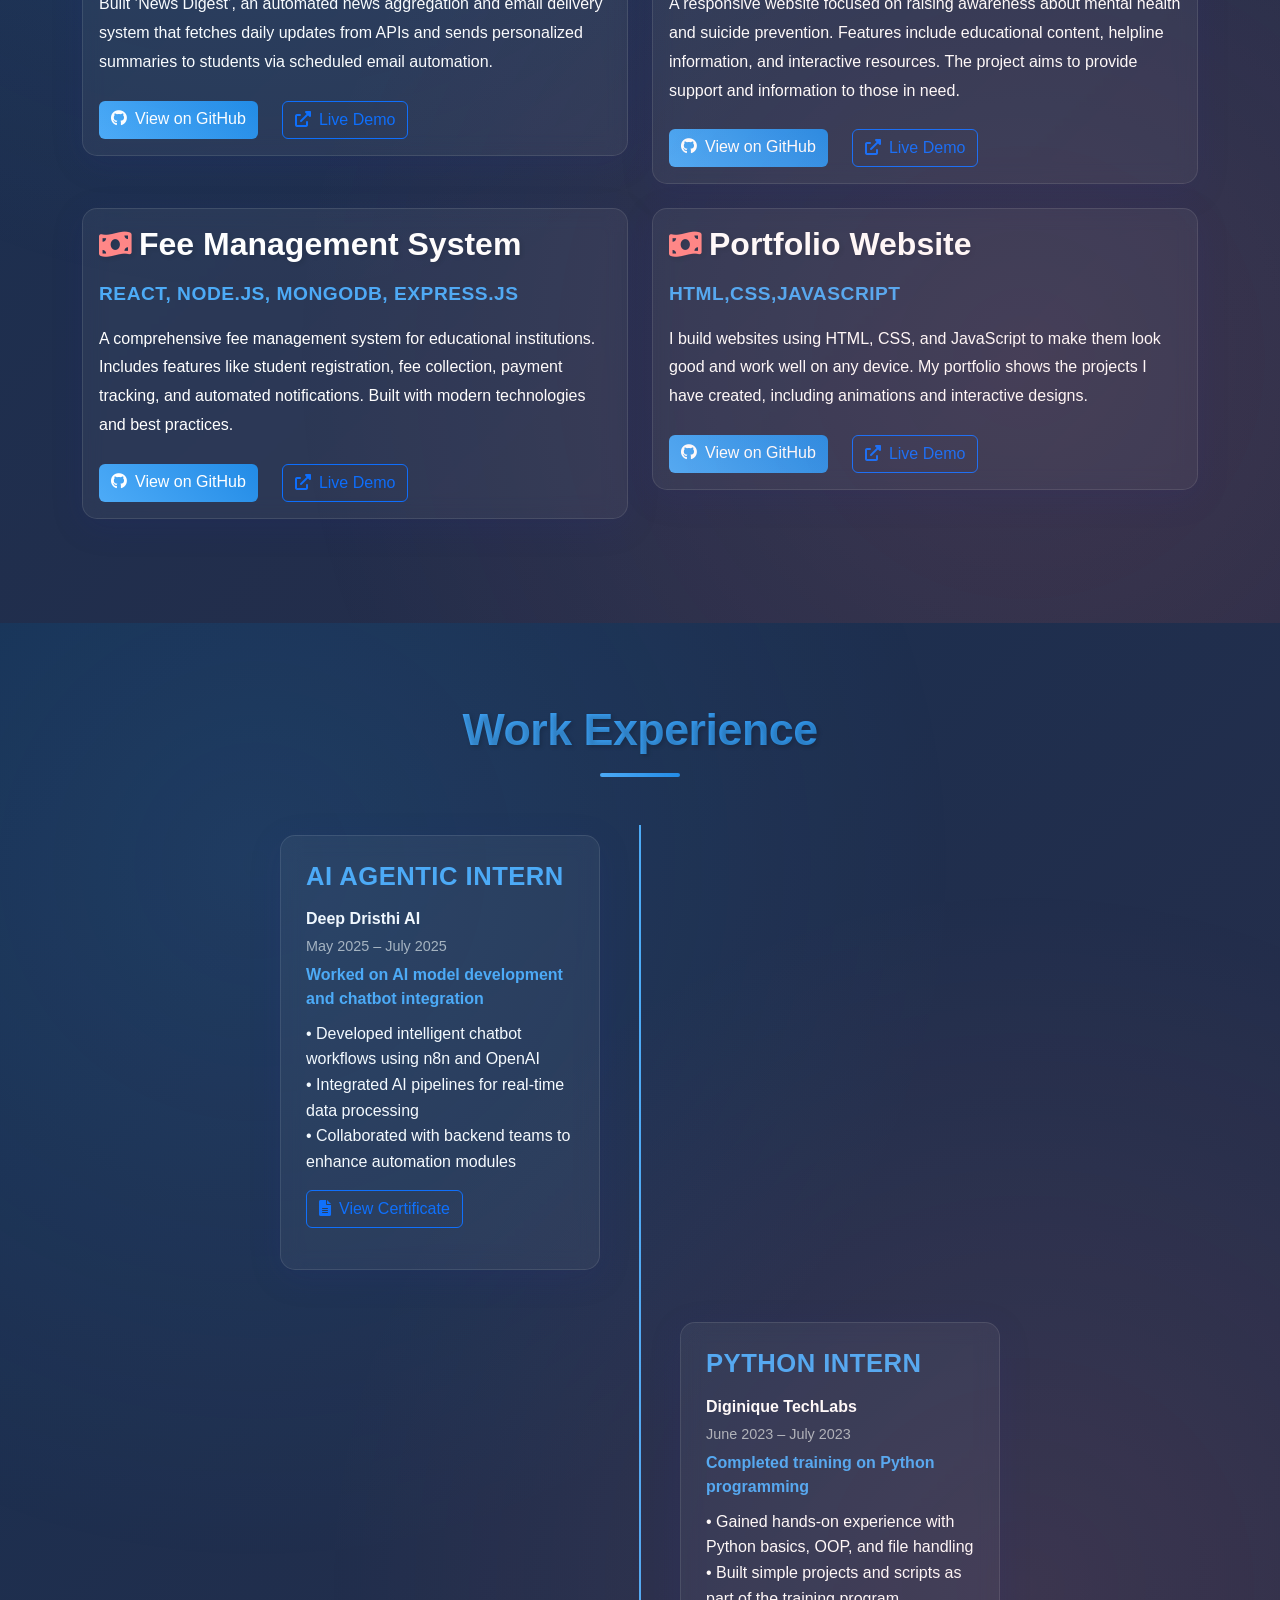
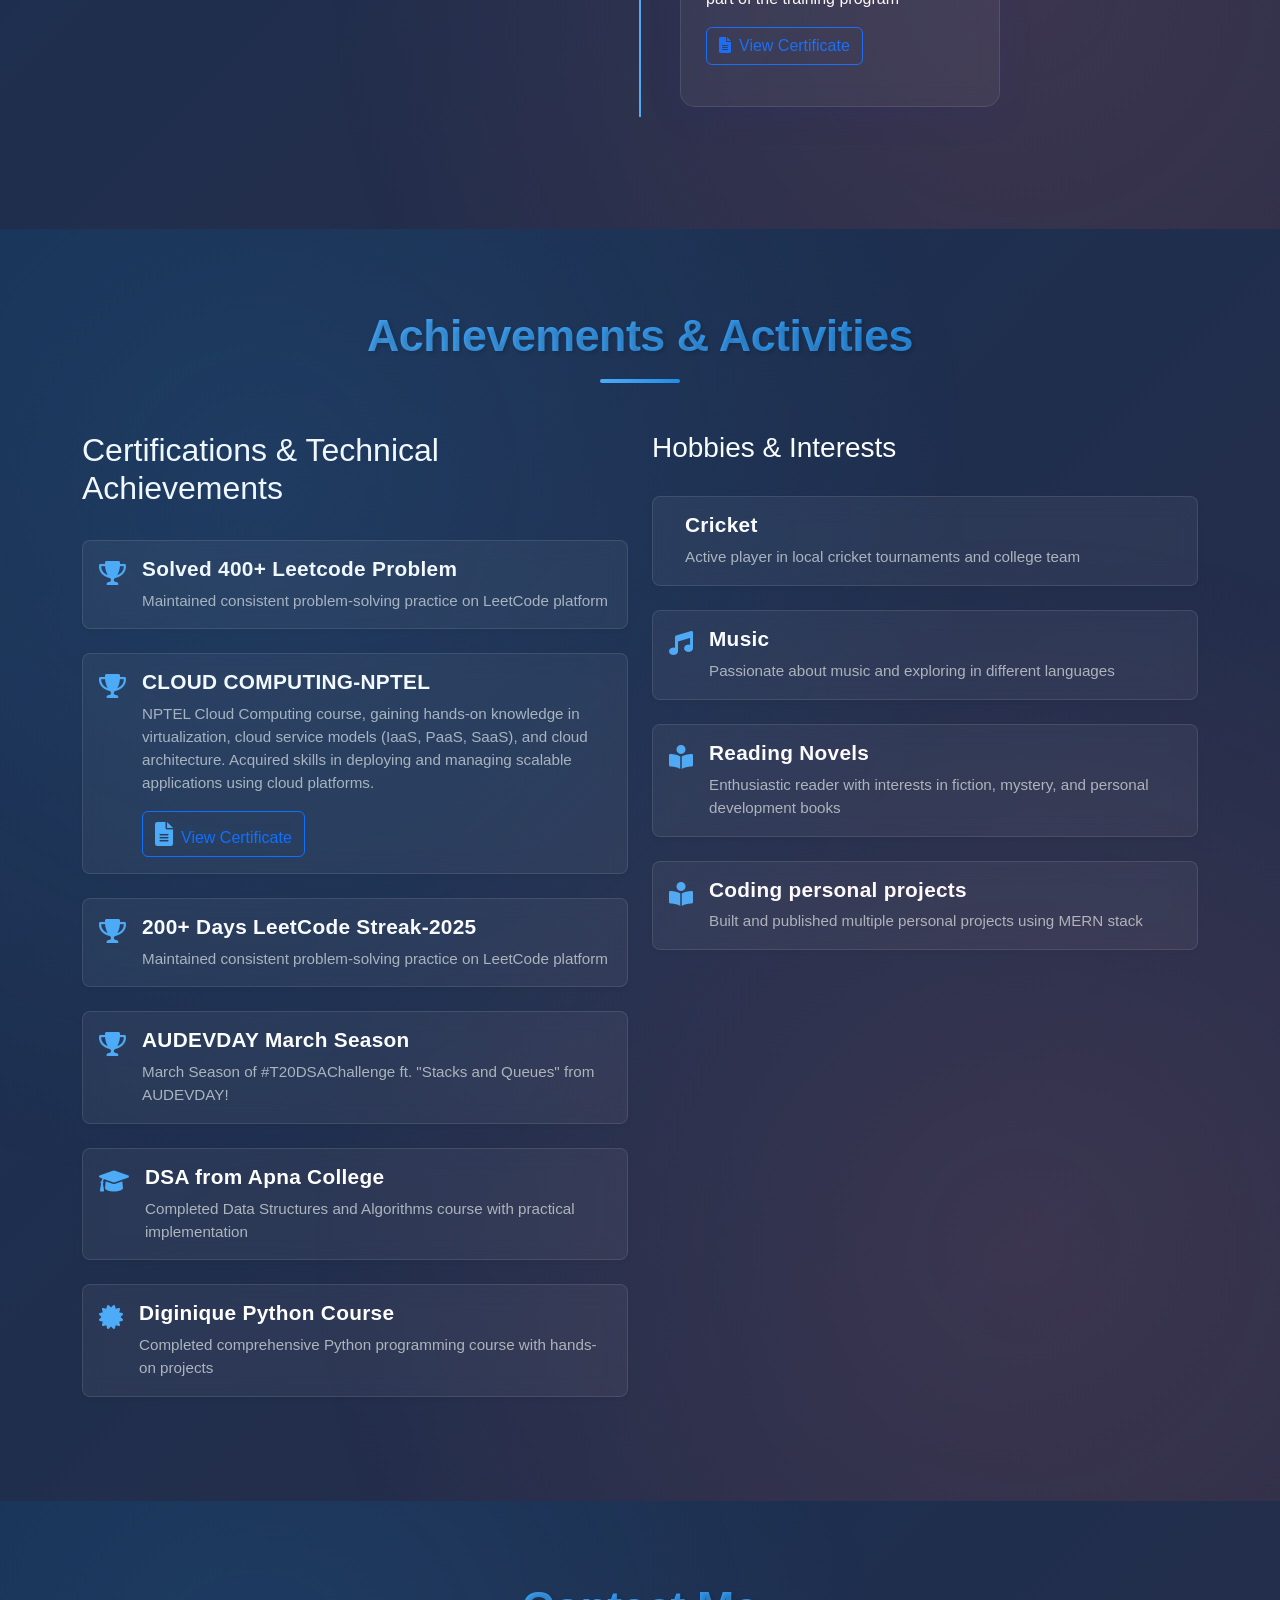
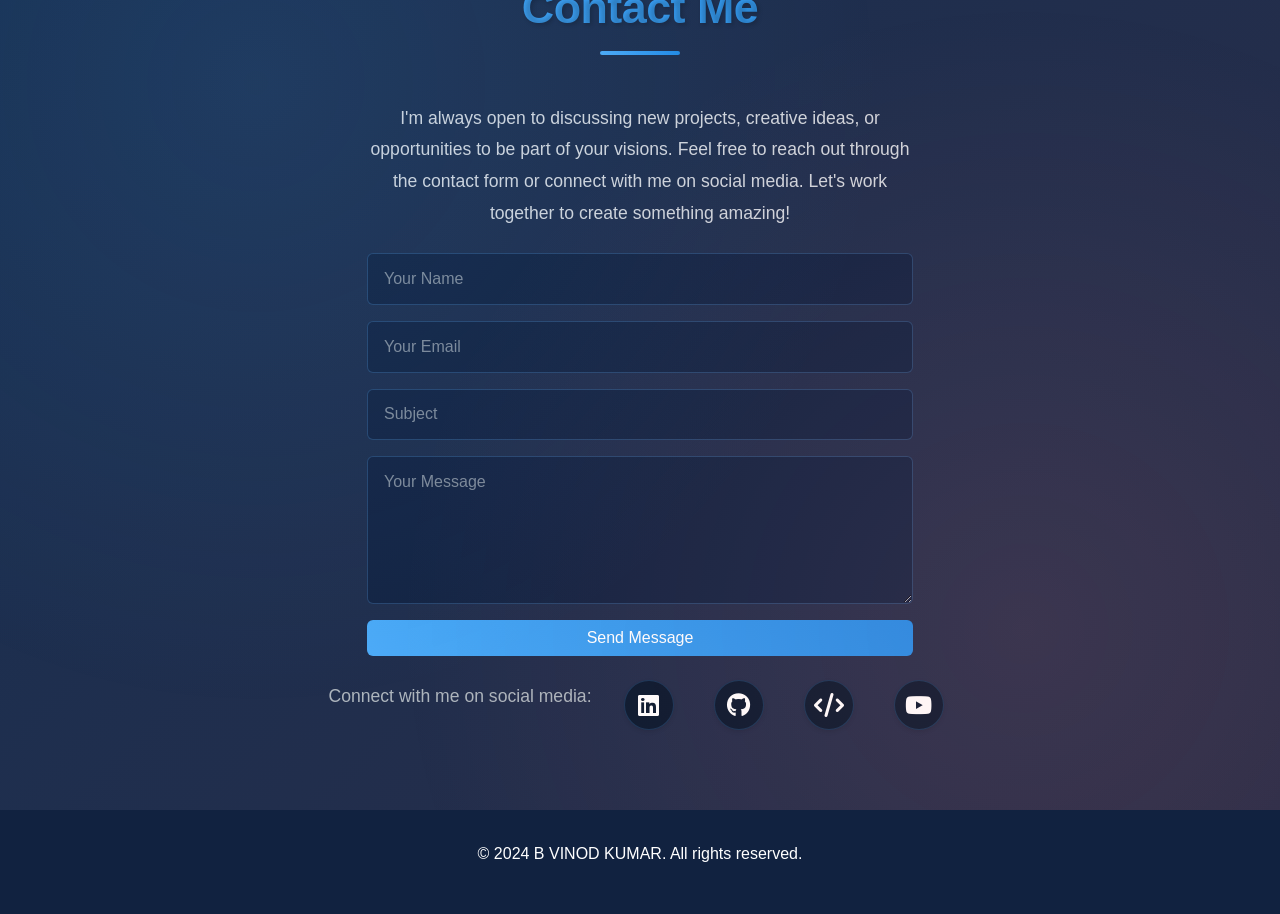
==== commit f803f307: "Update index.html" ====
--- a/index.html
+++ b/index.html
@@ -352,10 +352,10 @@
                 A MERN stack web app that helps track daily expenses with easy add, edit, and delete options. It automatically compares the current month’s spending with previous months to show clear insights. Designed with a simple, interactive UI for smarter money management.
               </p>
               <div class="project-links">
-                <a href="https://budget-buddy-woad.vercel.app/" class="btn btn-primary me-2" target="_blank">
+                <a href="" class="btn btn-primary me-2" target="_blank">
                   <i class="fab fa-github me-2"></i>View on GitHub
                 </a>
-                <a href="https://vinod7504.github.io/Chatbot/" class="btn btn-outline-primary">
+                <a href="https://budget-buddy-woad.vercel.app/" class="btn btn-outline-primary" target="_blank">
                   <i class="fas fa-external-link-alt me-2"></i>Live Demo
                 </a>
               </div>
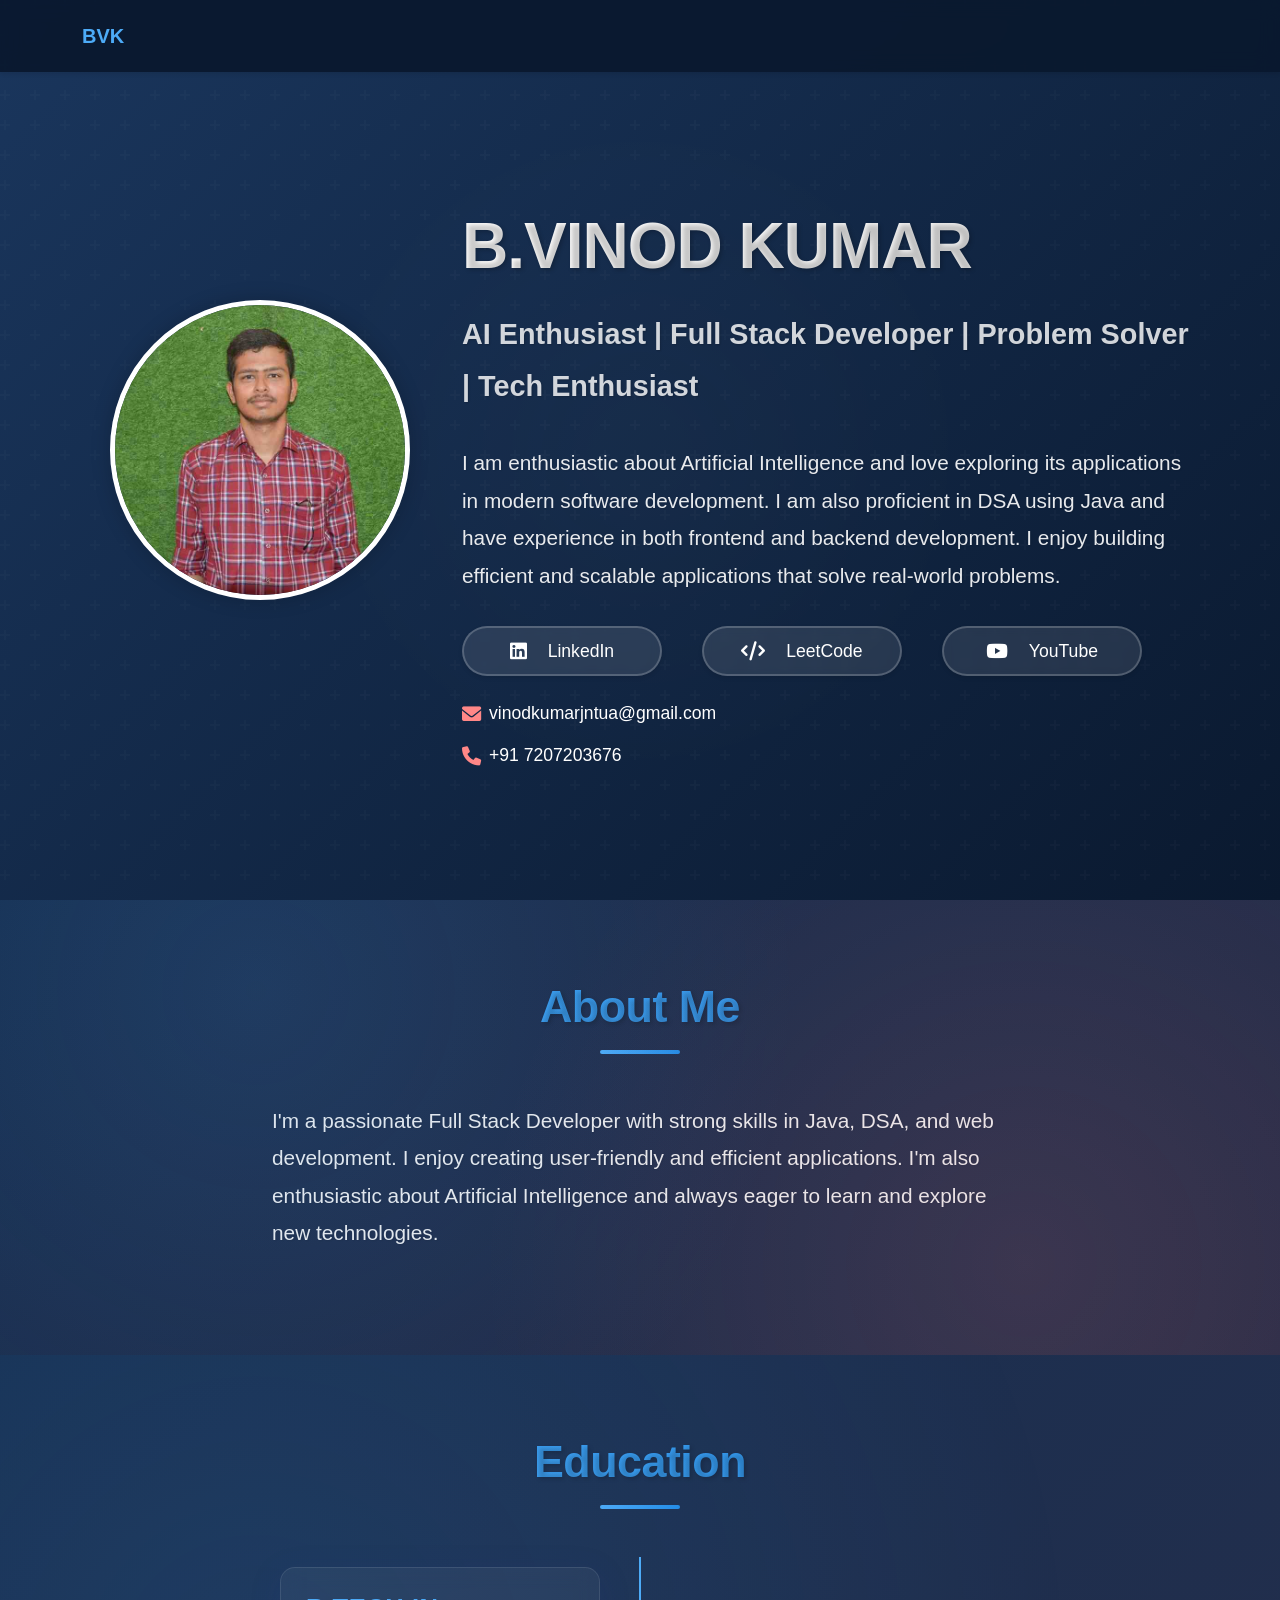
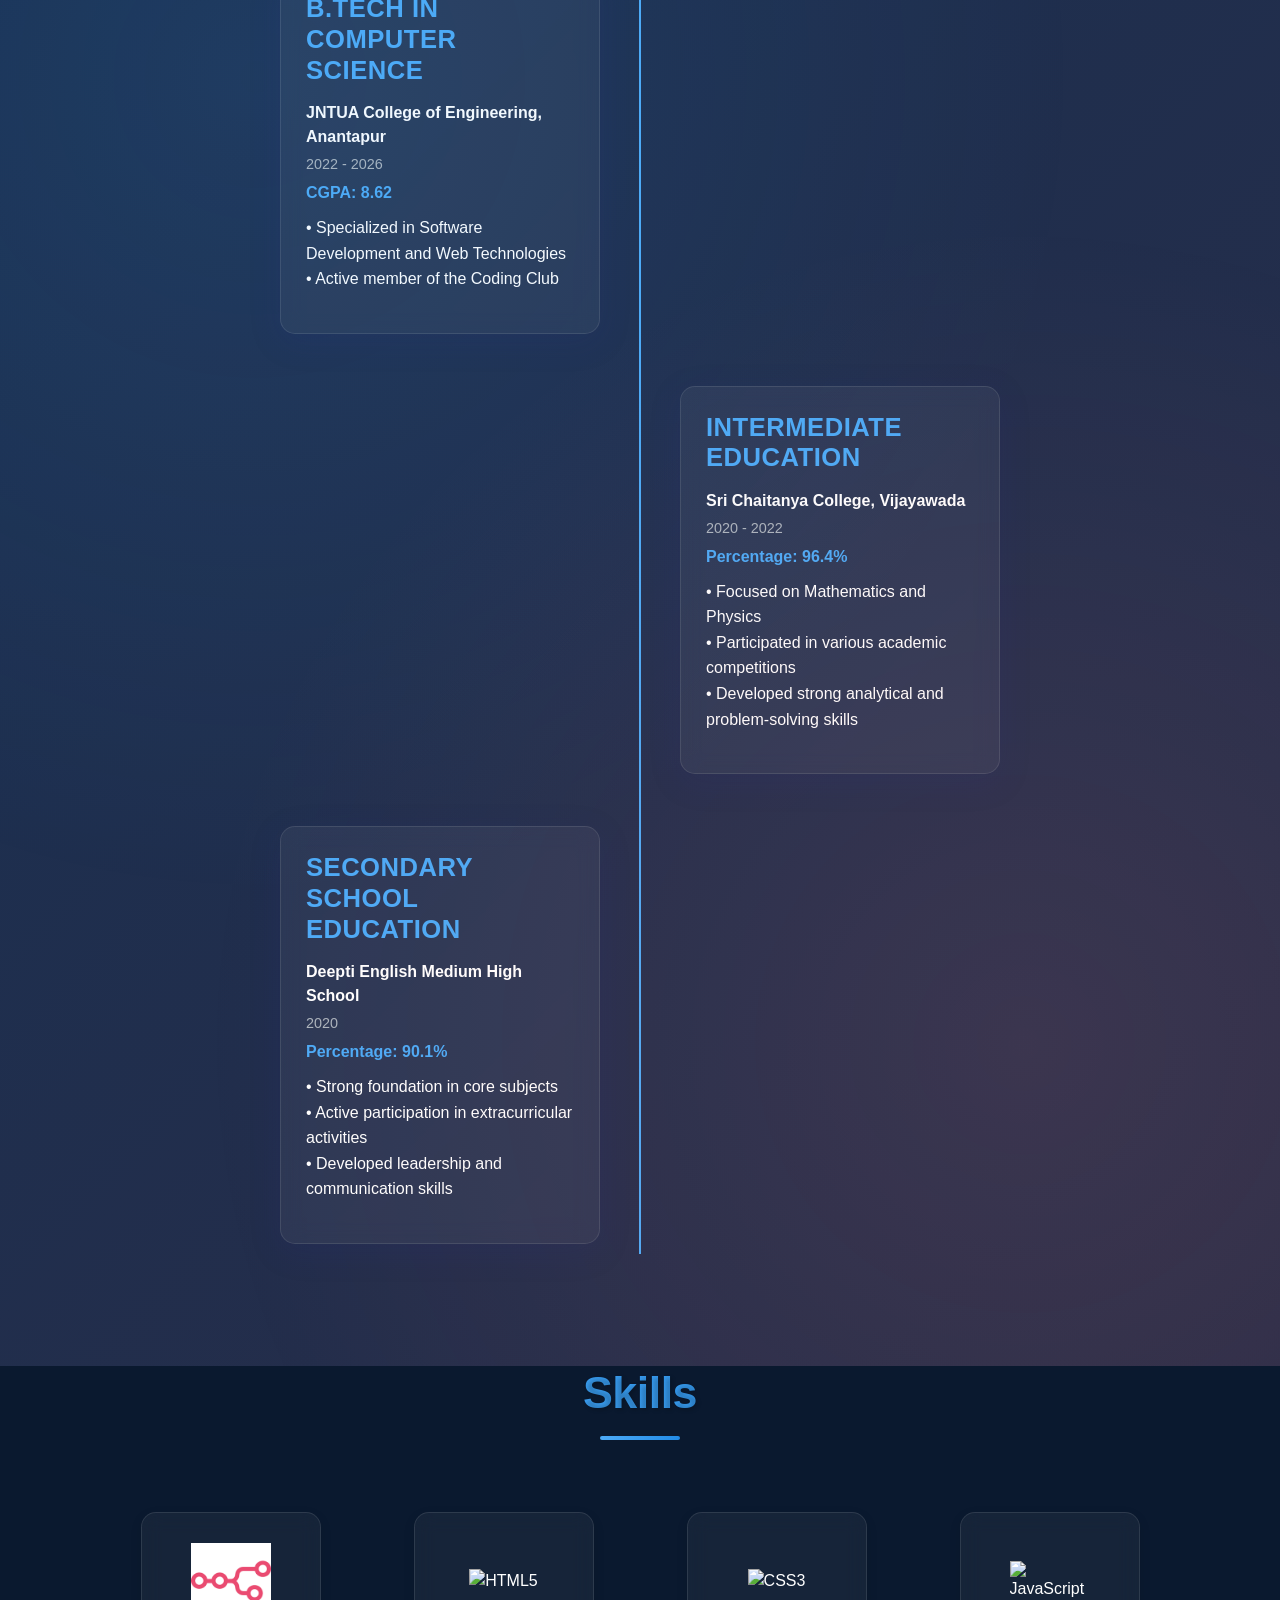
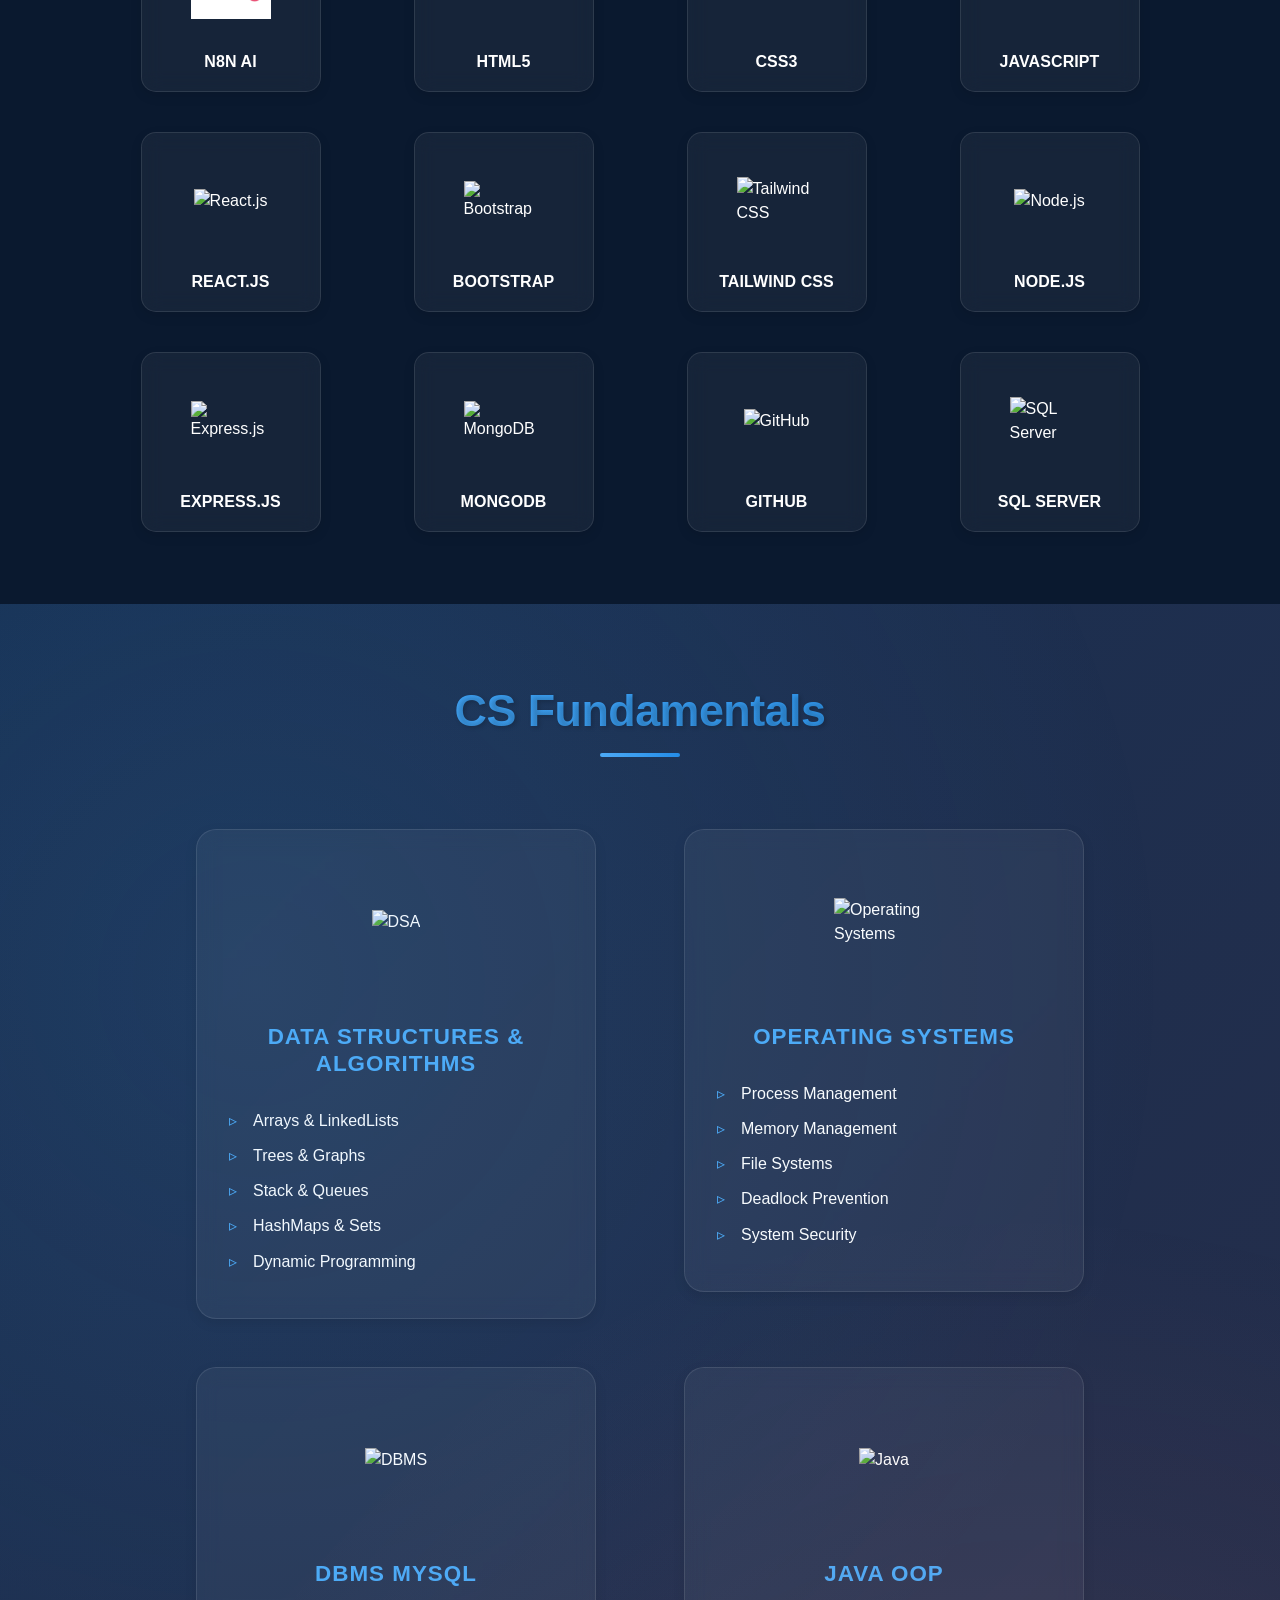
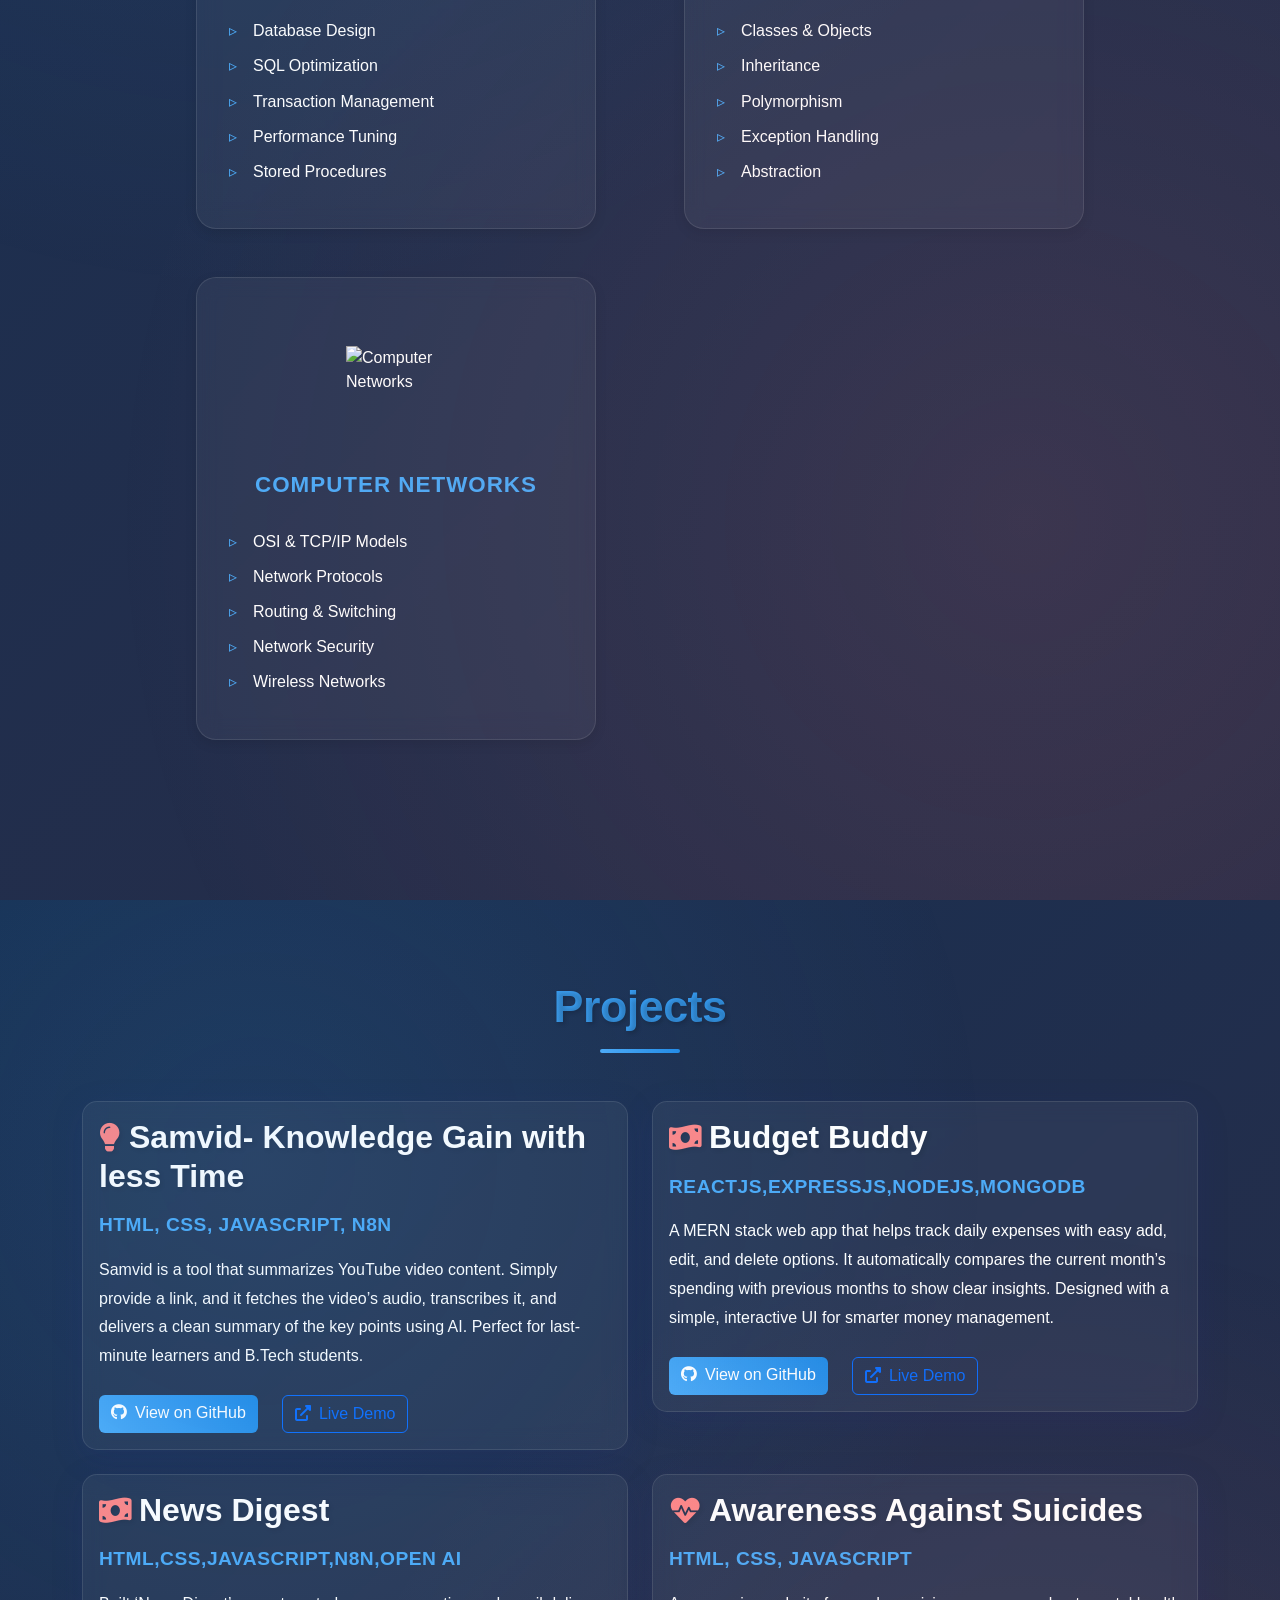
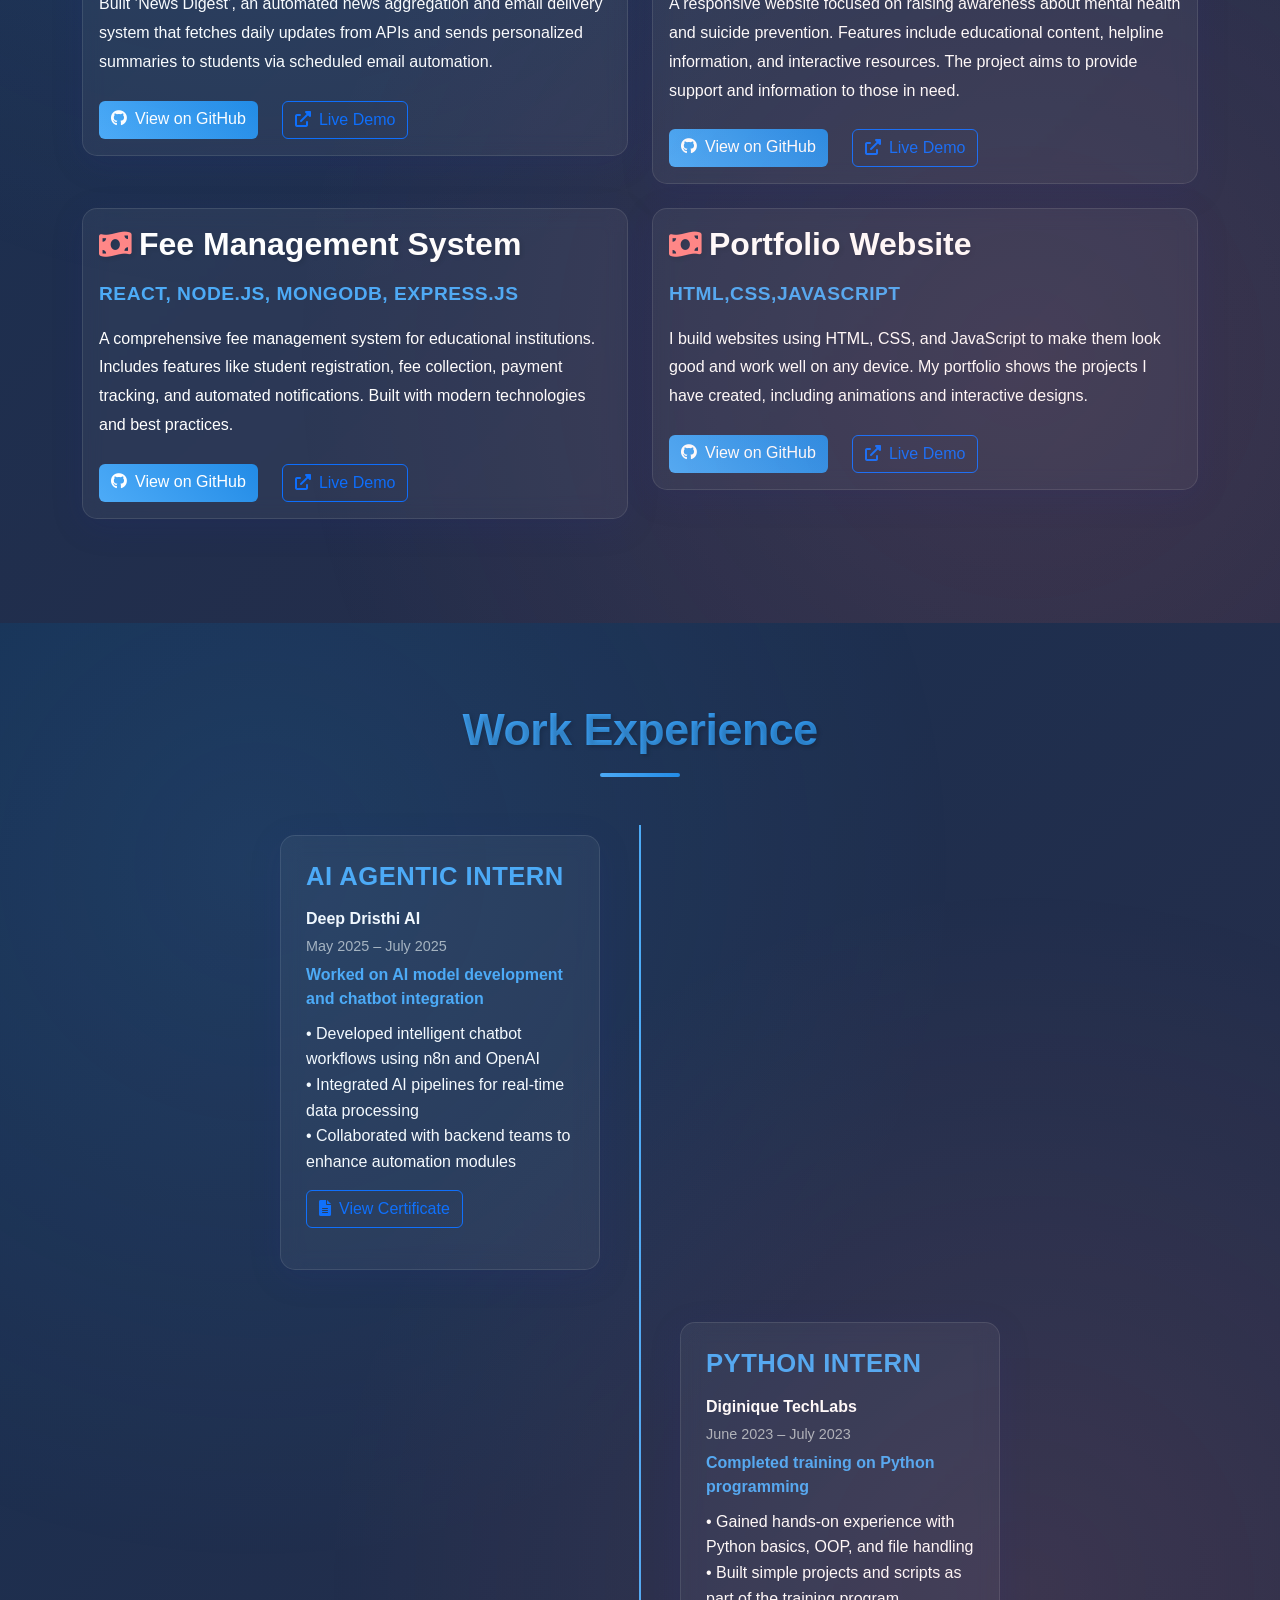
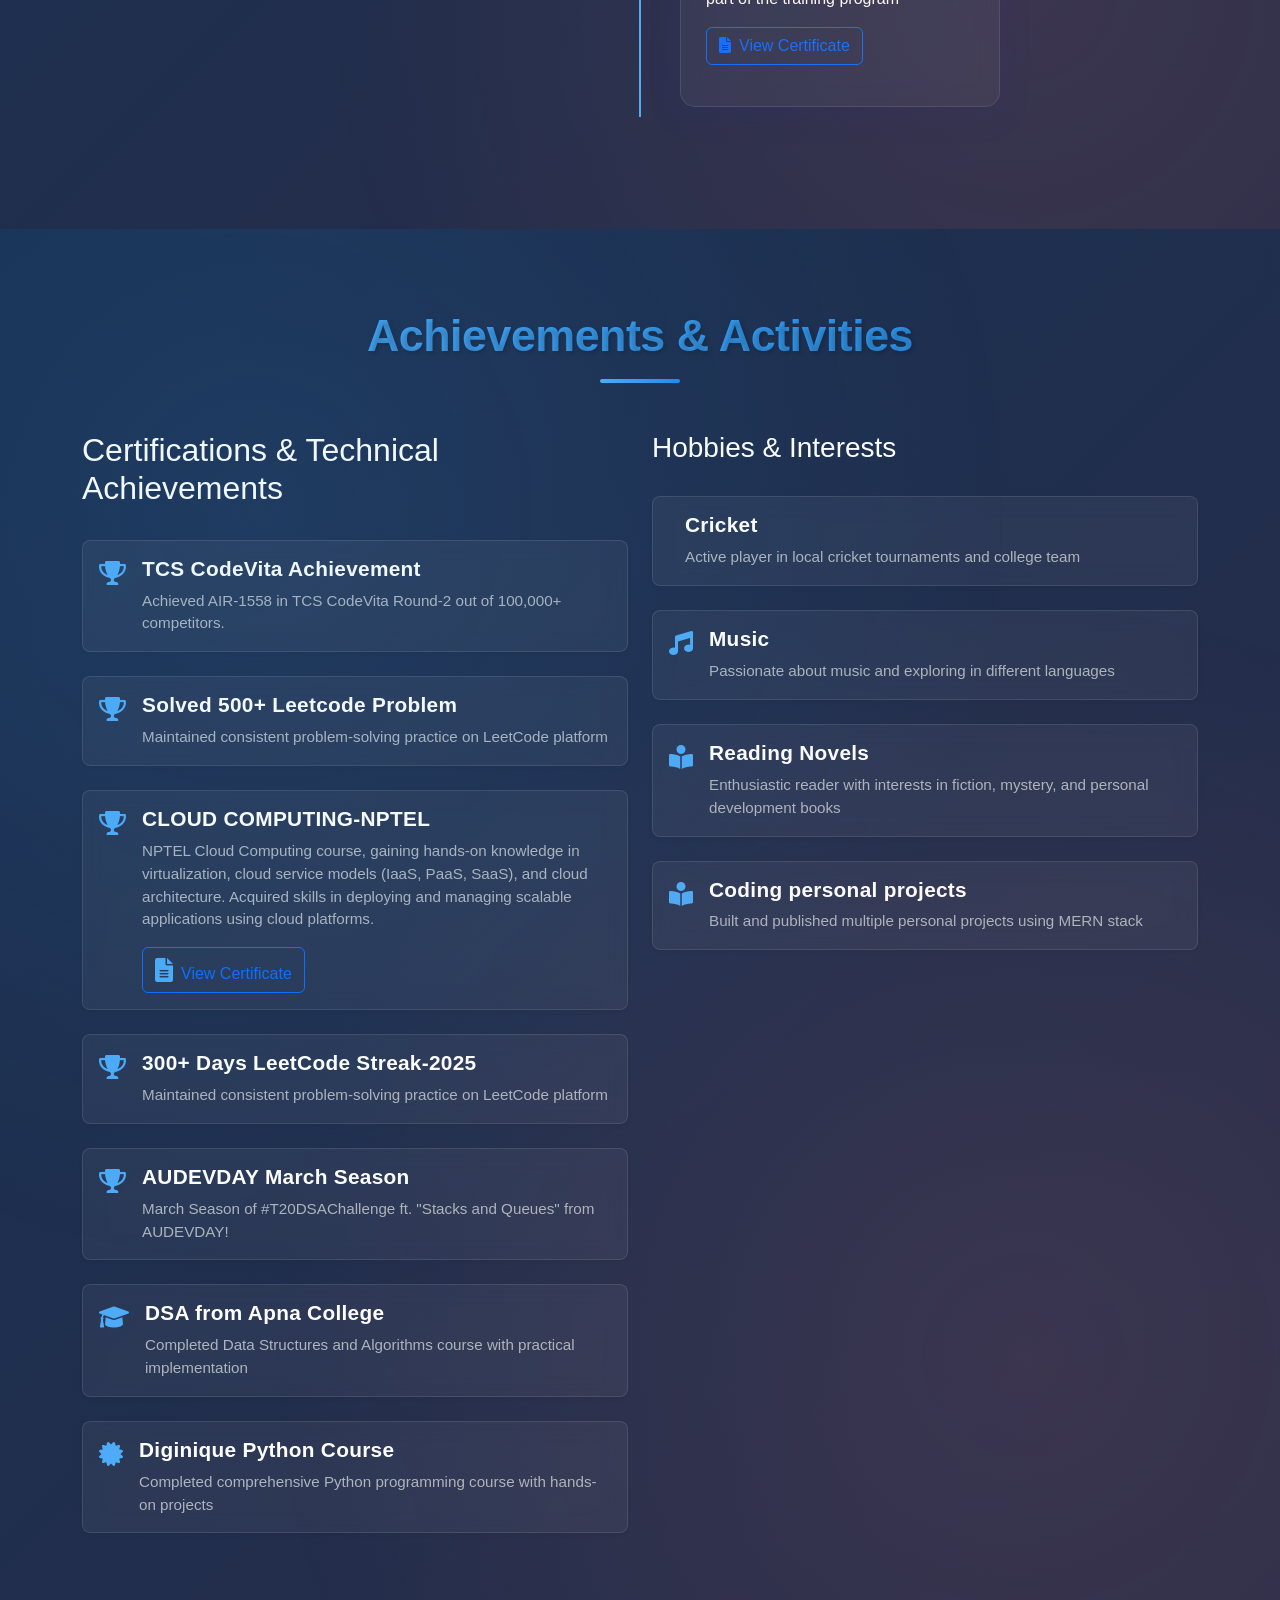
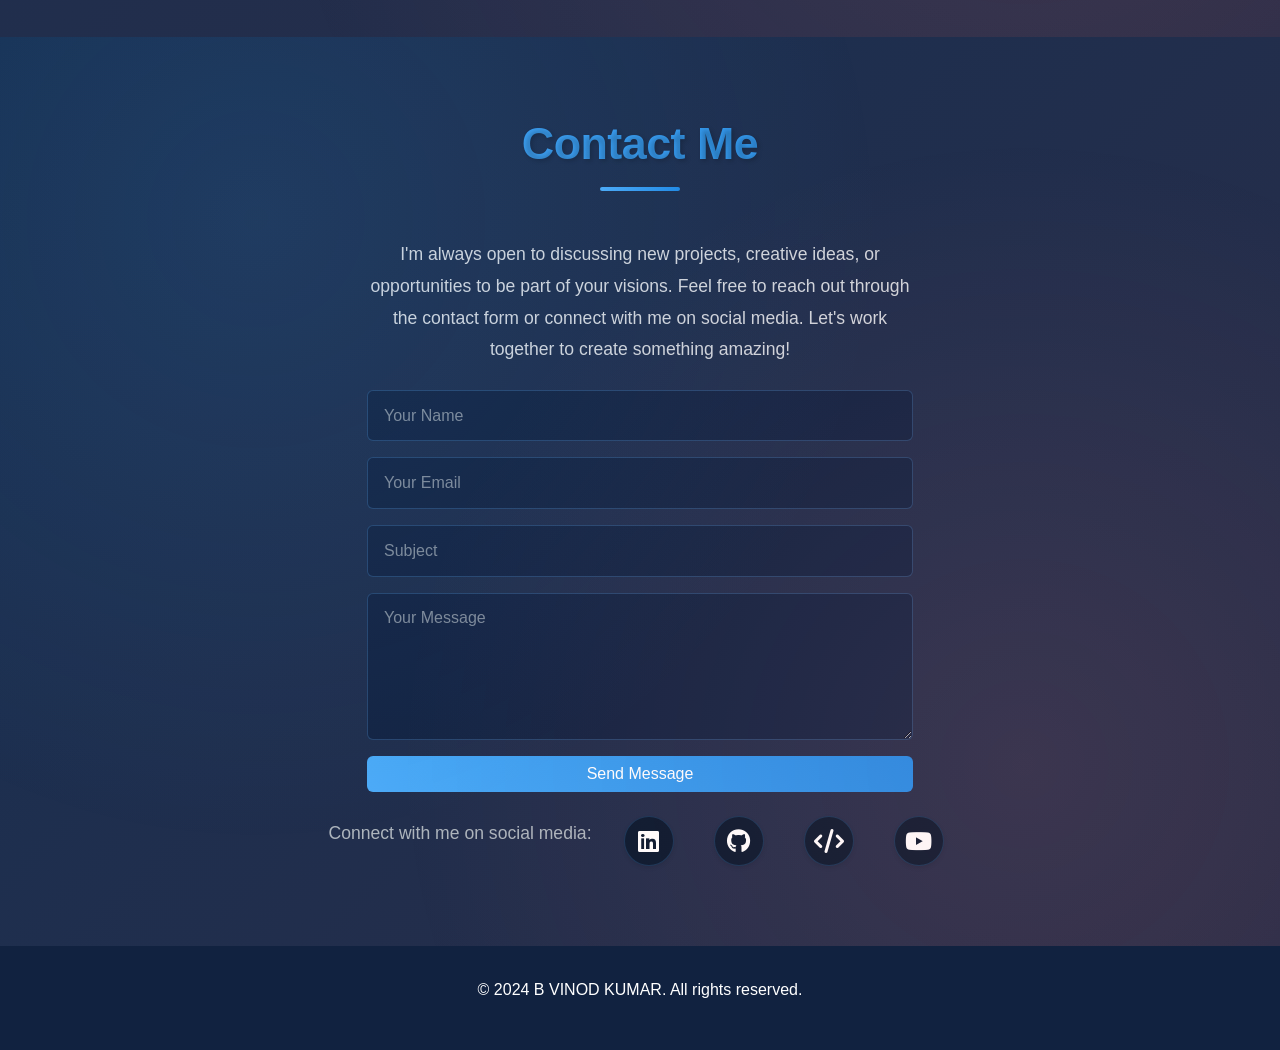
==== commit f494d242: "Update achievement titles in index.html" ====
--- a/index.html
+++ b/index.html
@@ -527,7 +527,16 @@
             <li>
               <i class="fas fa-trophy"></i>
               <div class="achievement-content">
-                <h4 class="achievement-title">Solved 400+ Leetcode Problem</h4>
+                <h4 class="achievement-title">TCS CodeVita Achievement</h4>
+                <p class="achievement-description">
+                  Achieved AIR-1558 in TCS CodeVita Round-2 out of 100,000+ competitors.
+                </p>
+              </div>
+            </li>
+            <li>
+              <i class="fas fa-trophy"></i>
+              <div class="achievement-content">
+                <h4 class="achievement-title">Solved 500+ Leetcode Problem</h4>
                 <p class="achievement-description">
                   Maintained consistent problem-solving practice on LeetCode
                   platform
@@ -553,7 +562,7 @@
             <li>
               <i class="fas fa-trophy"></i>
               <div class="achievement-content">
-                <h4 class="achievement-title">200+ Days LeetCode Streak-2025</h4>
+                <h4 class="achievement-title">300+ Days LeetCode Streak-2025</h4>
                 <p class="achievement-description">
                   Maintained consistent problem-solving practice on LeetCode
                   platform
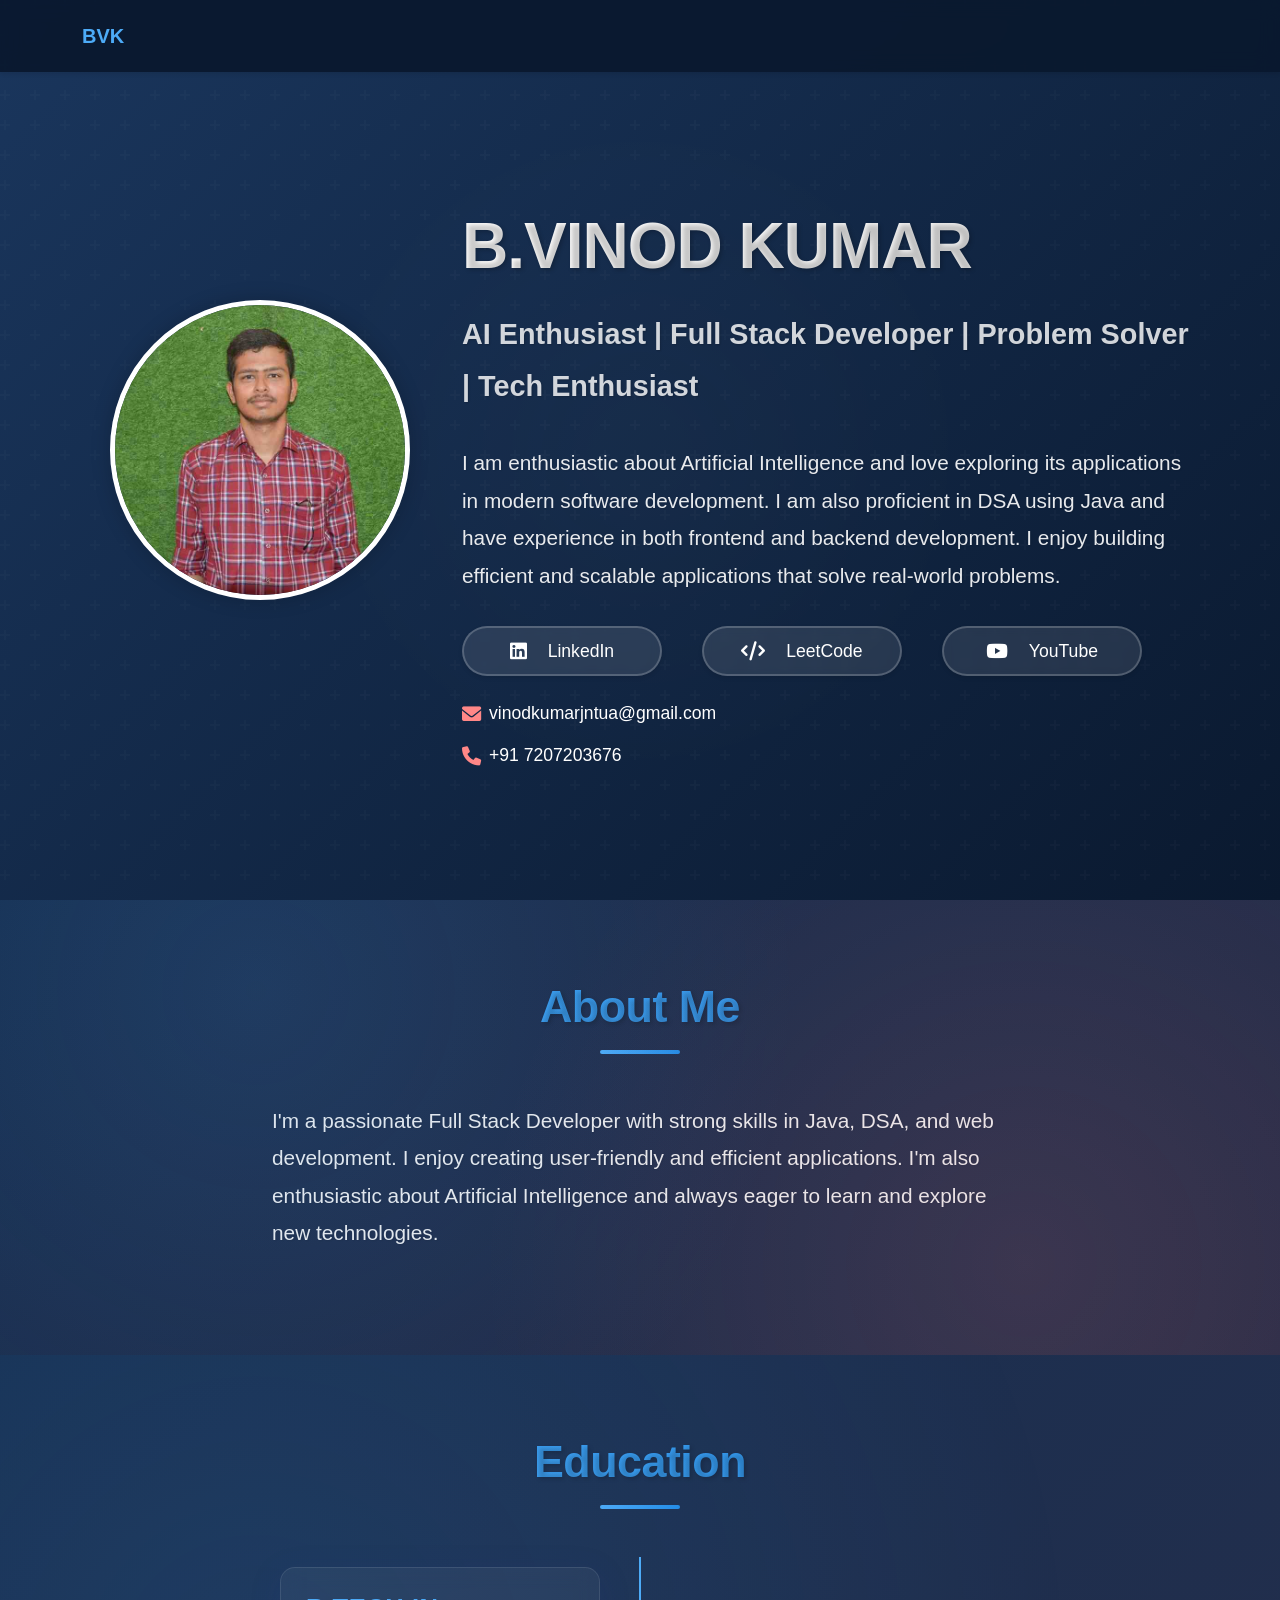
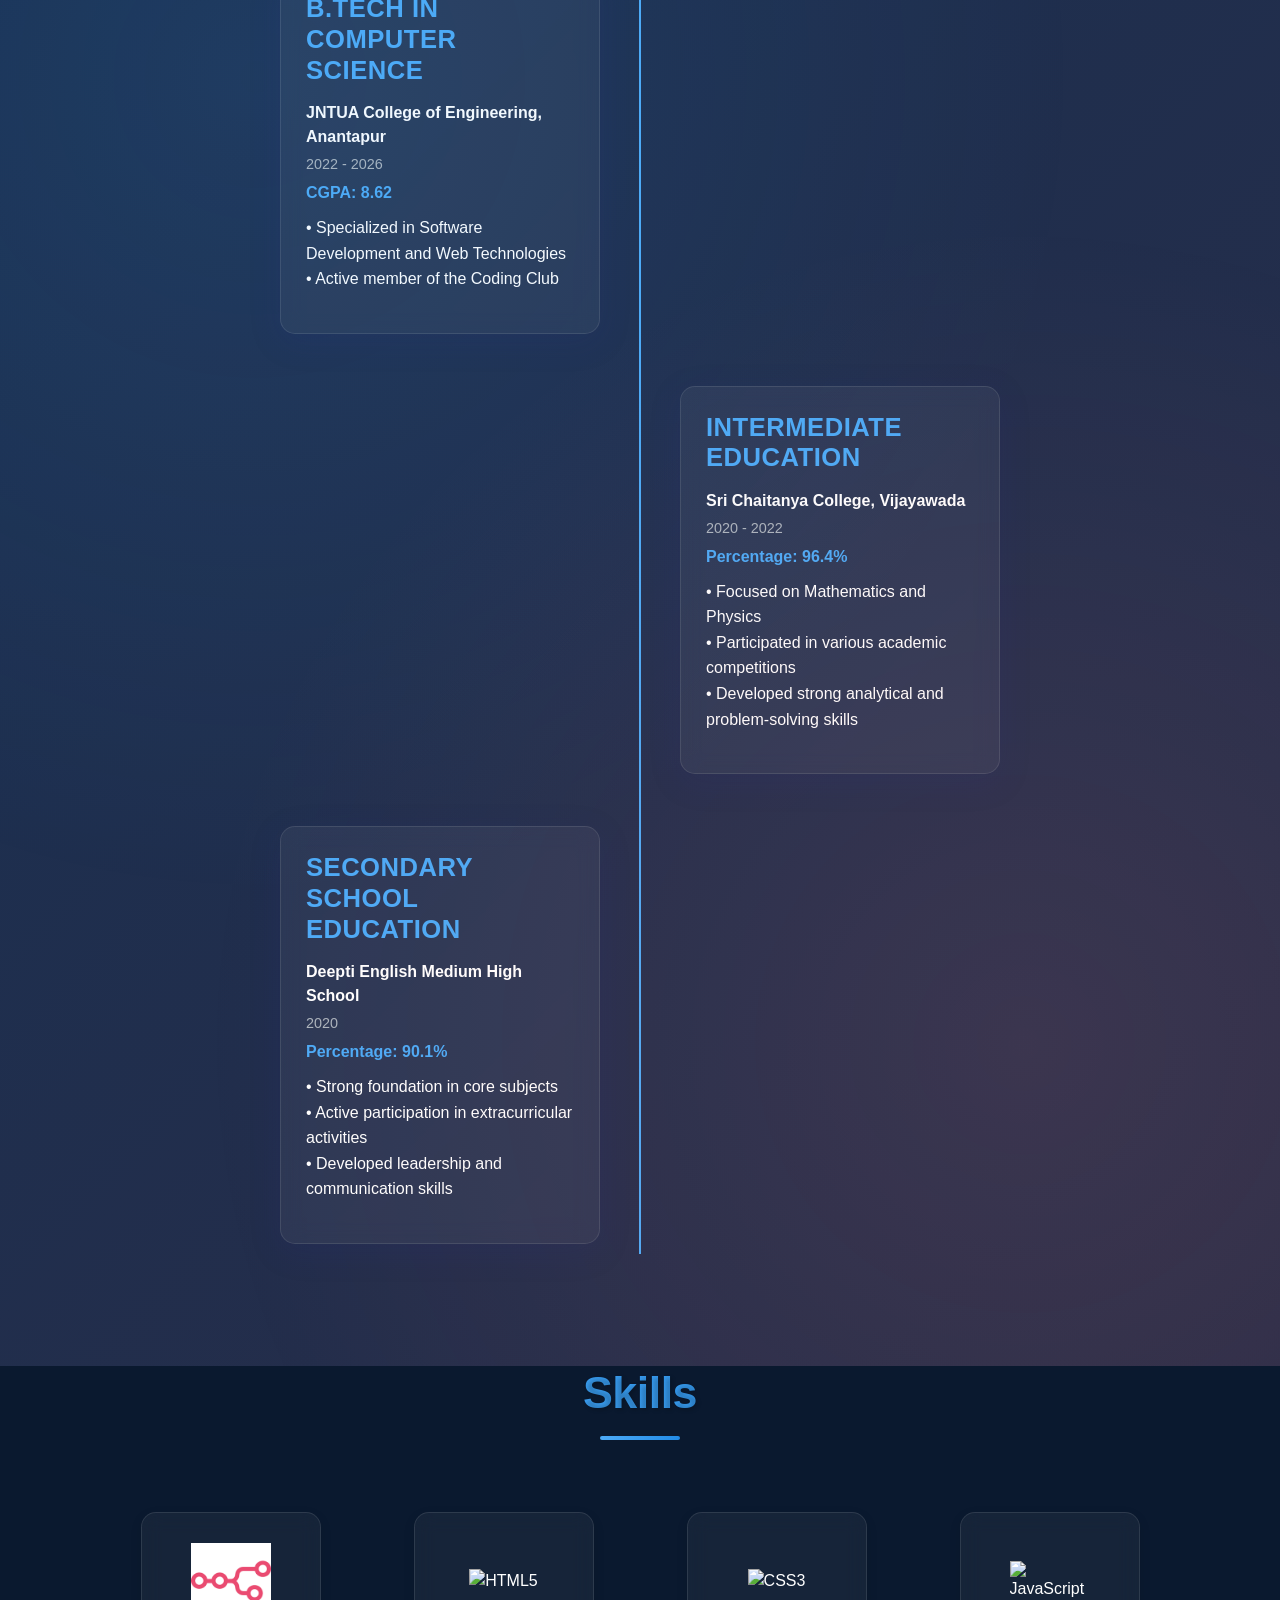
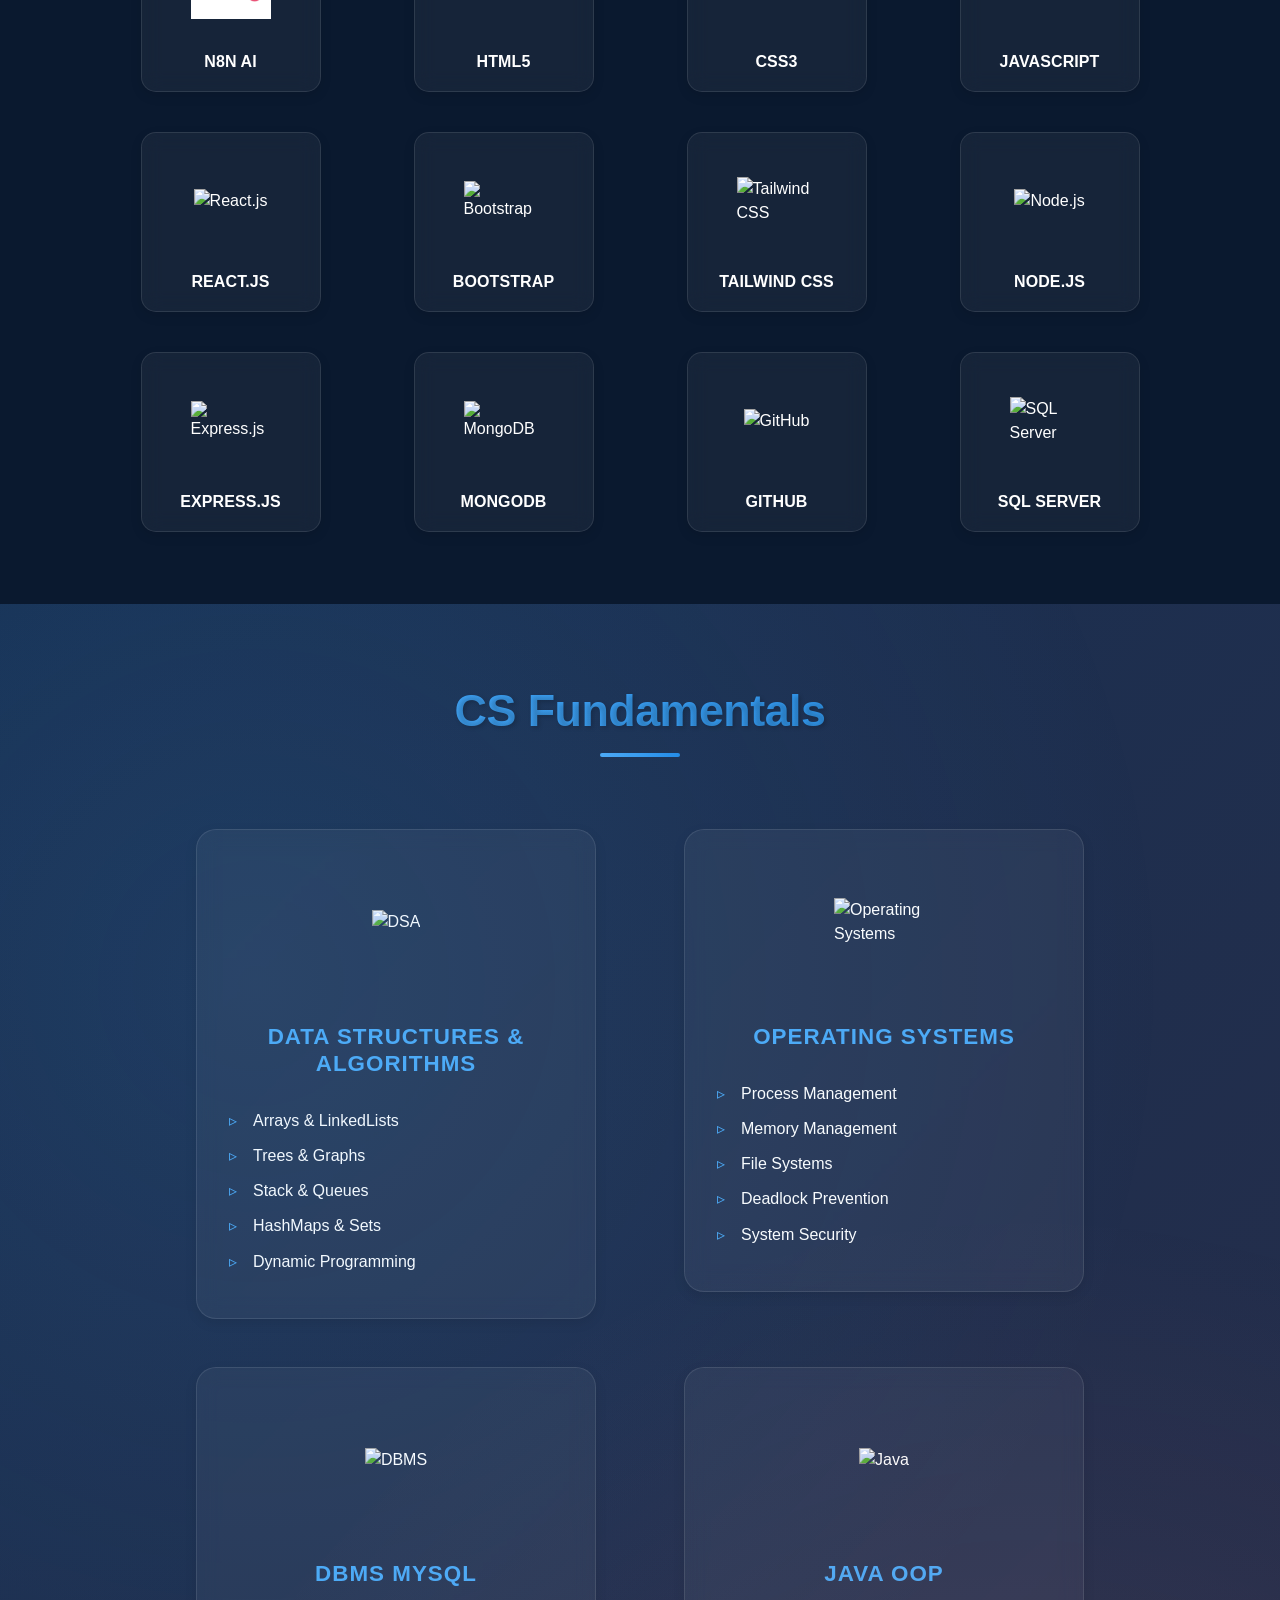
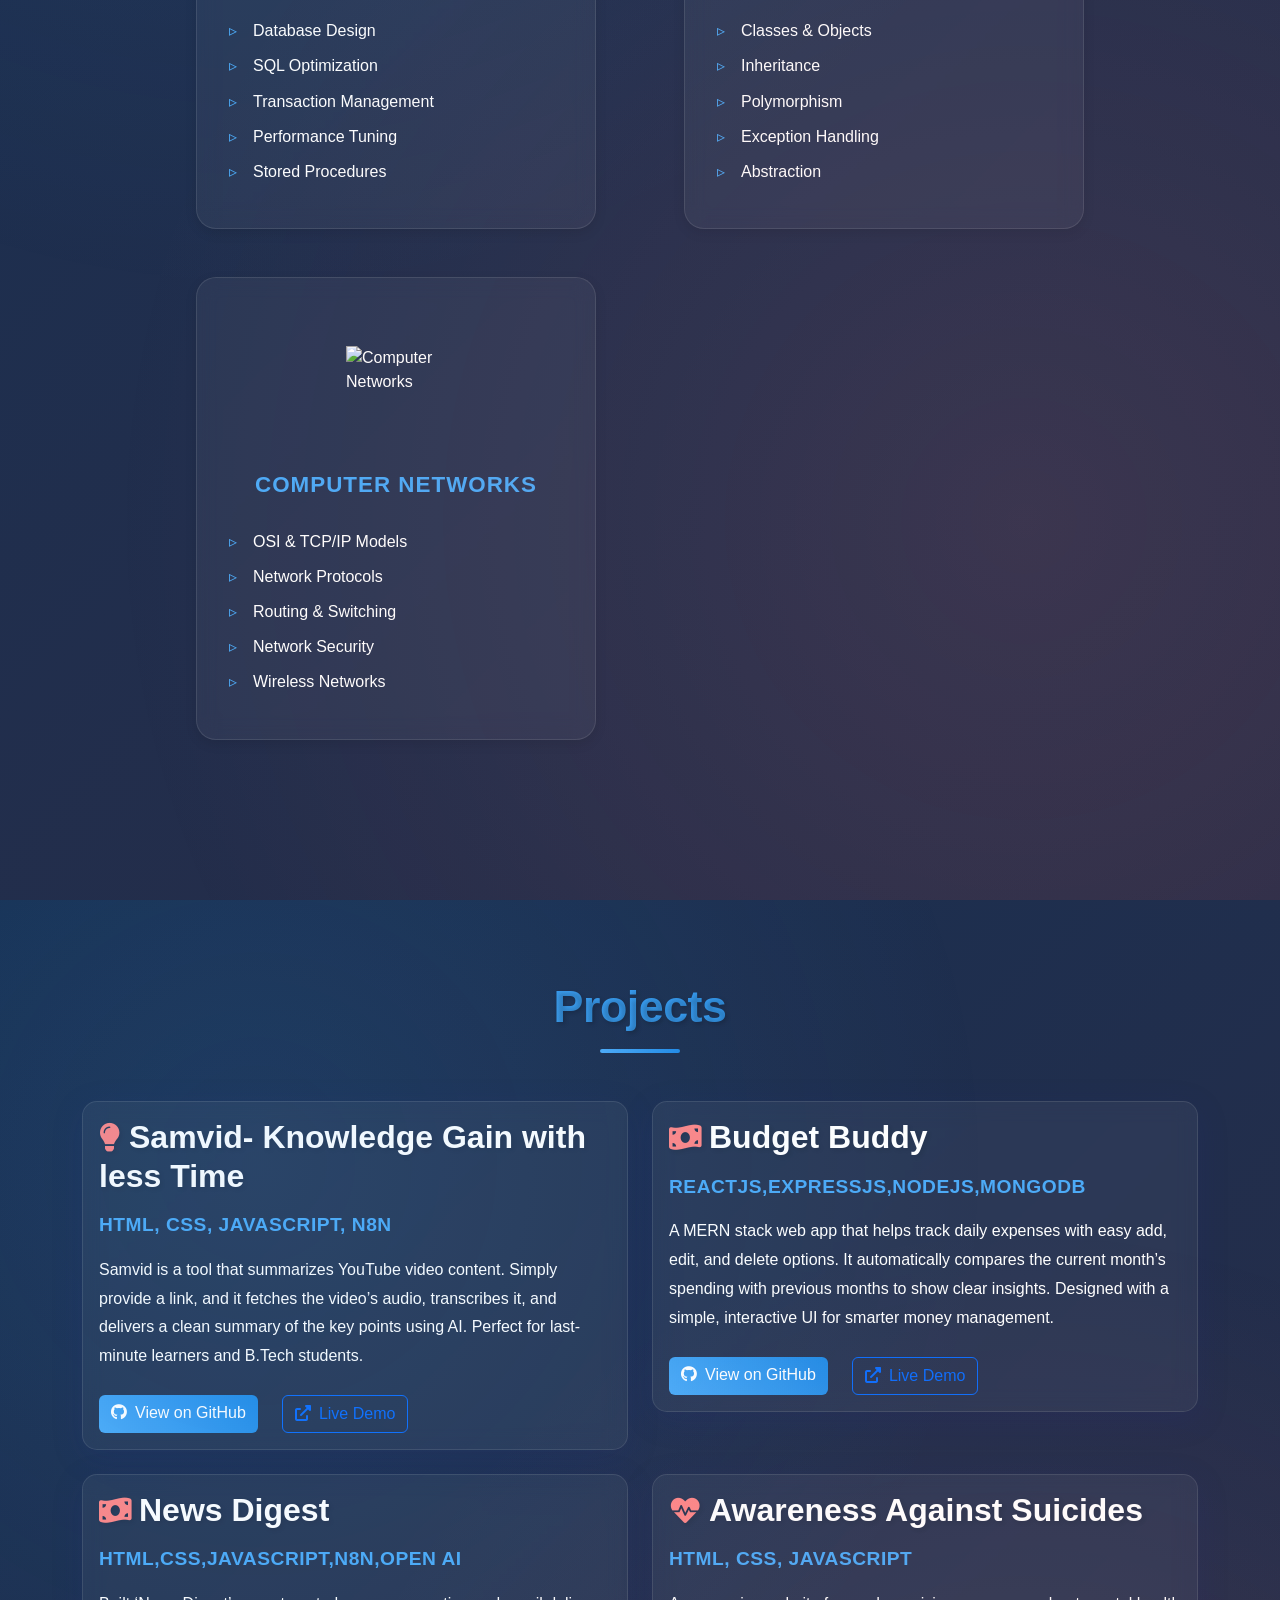
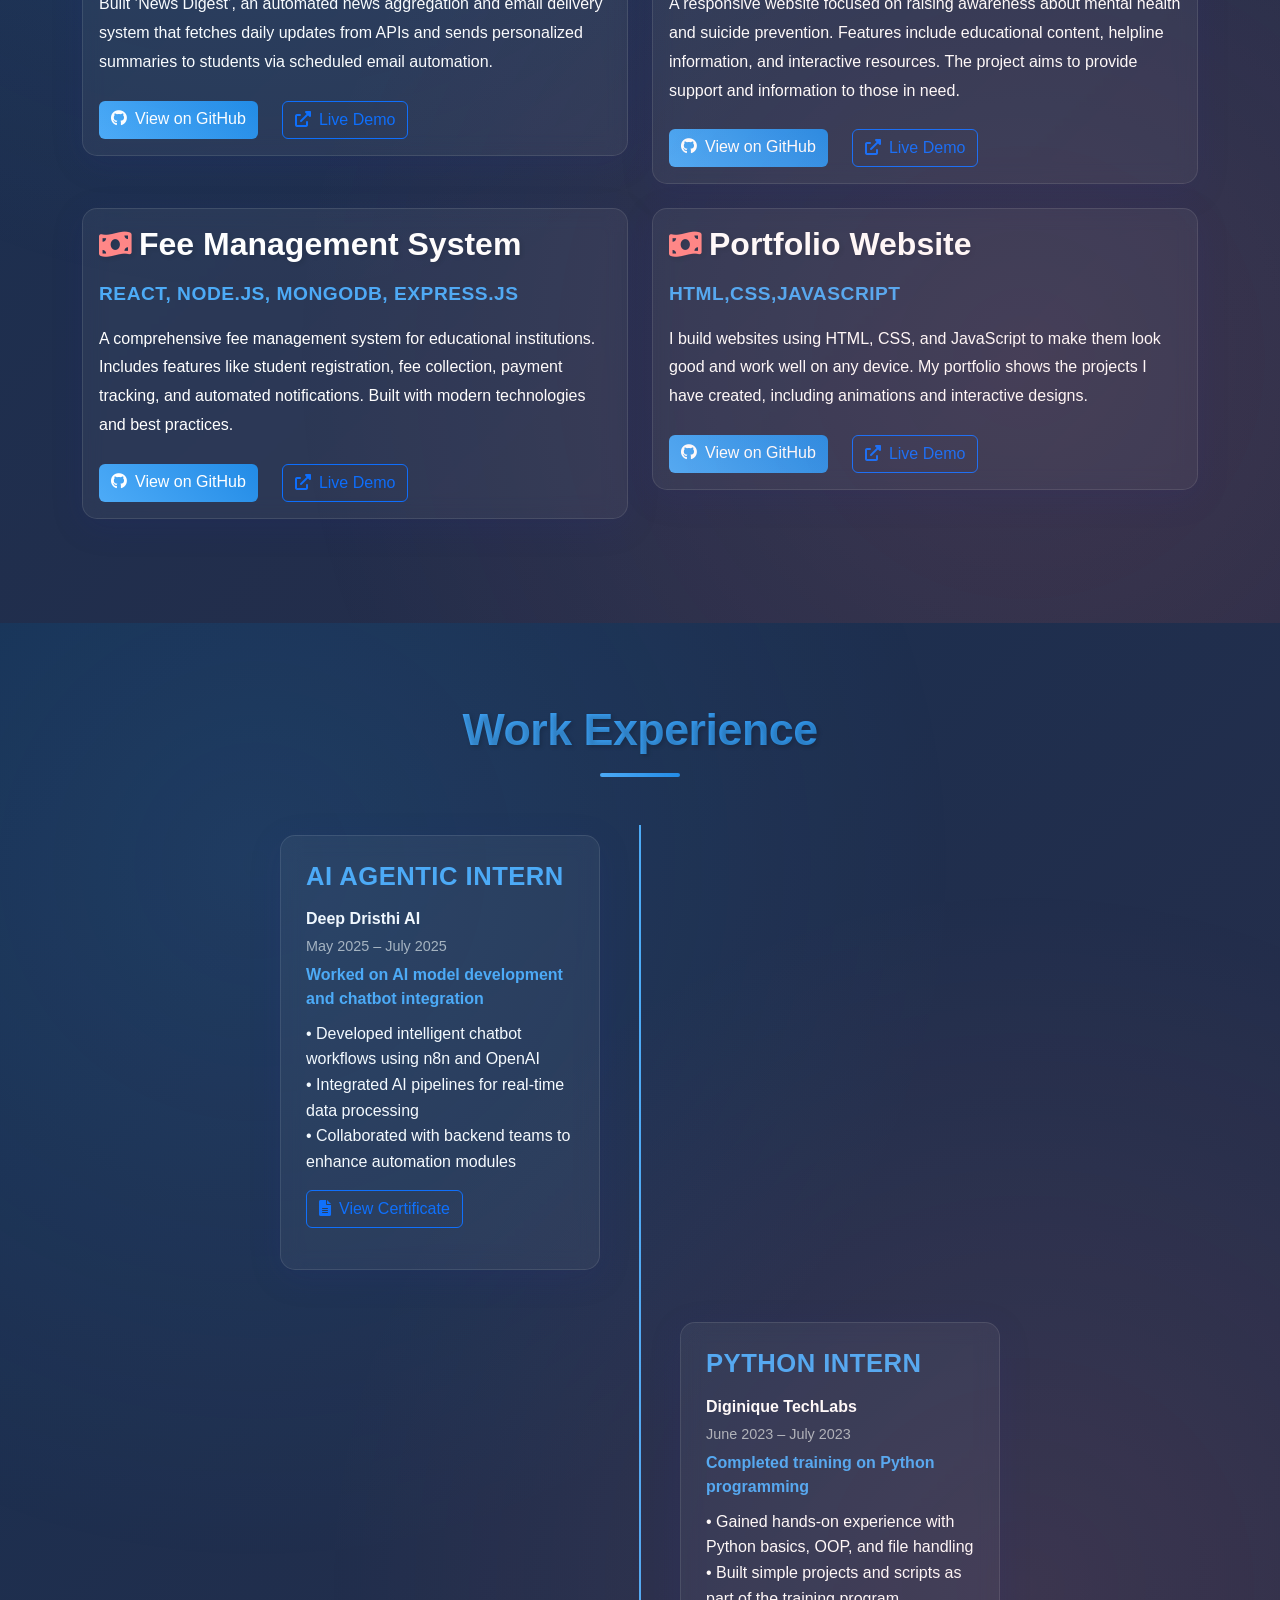
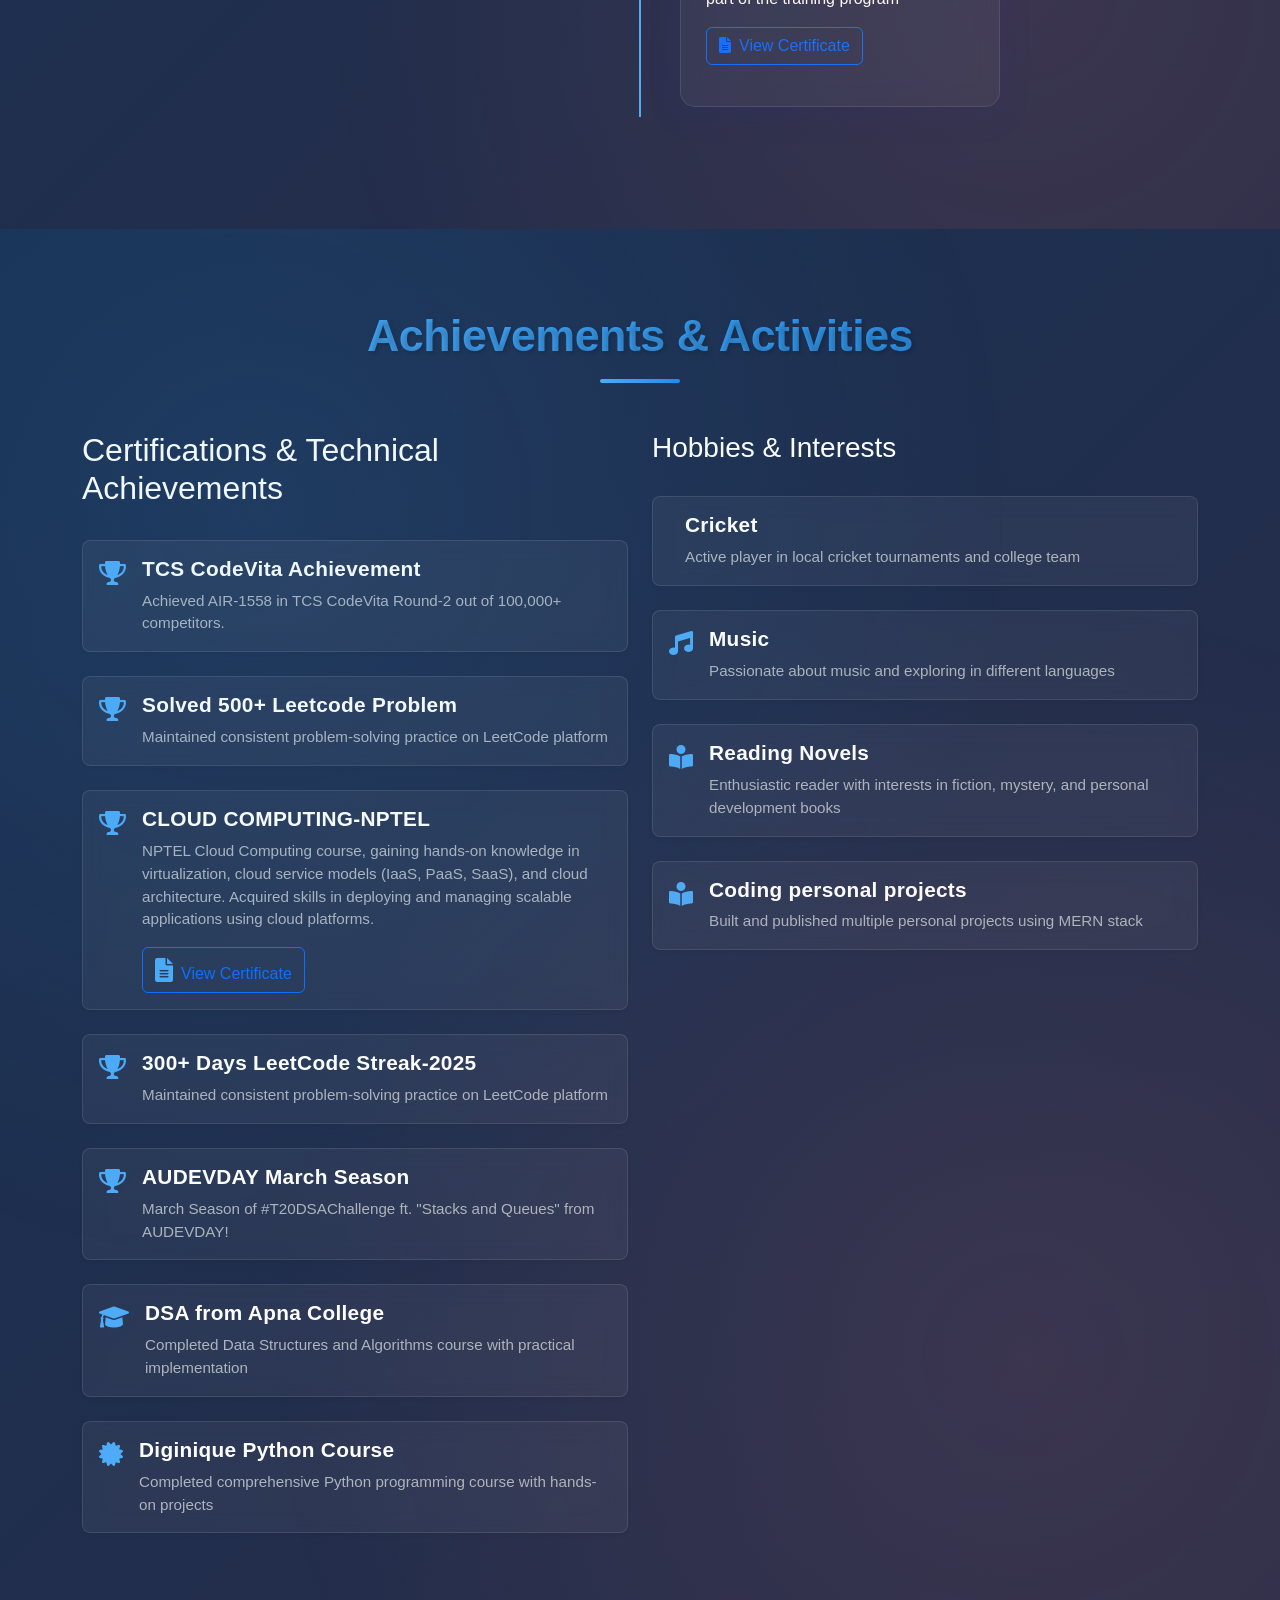
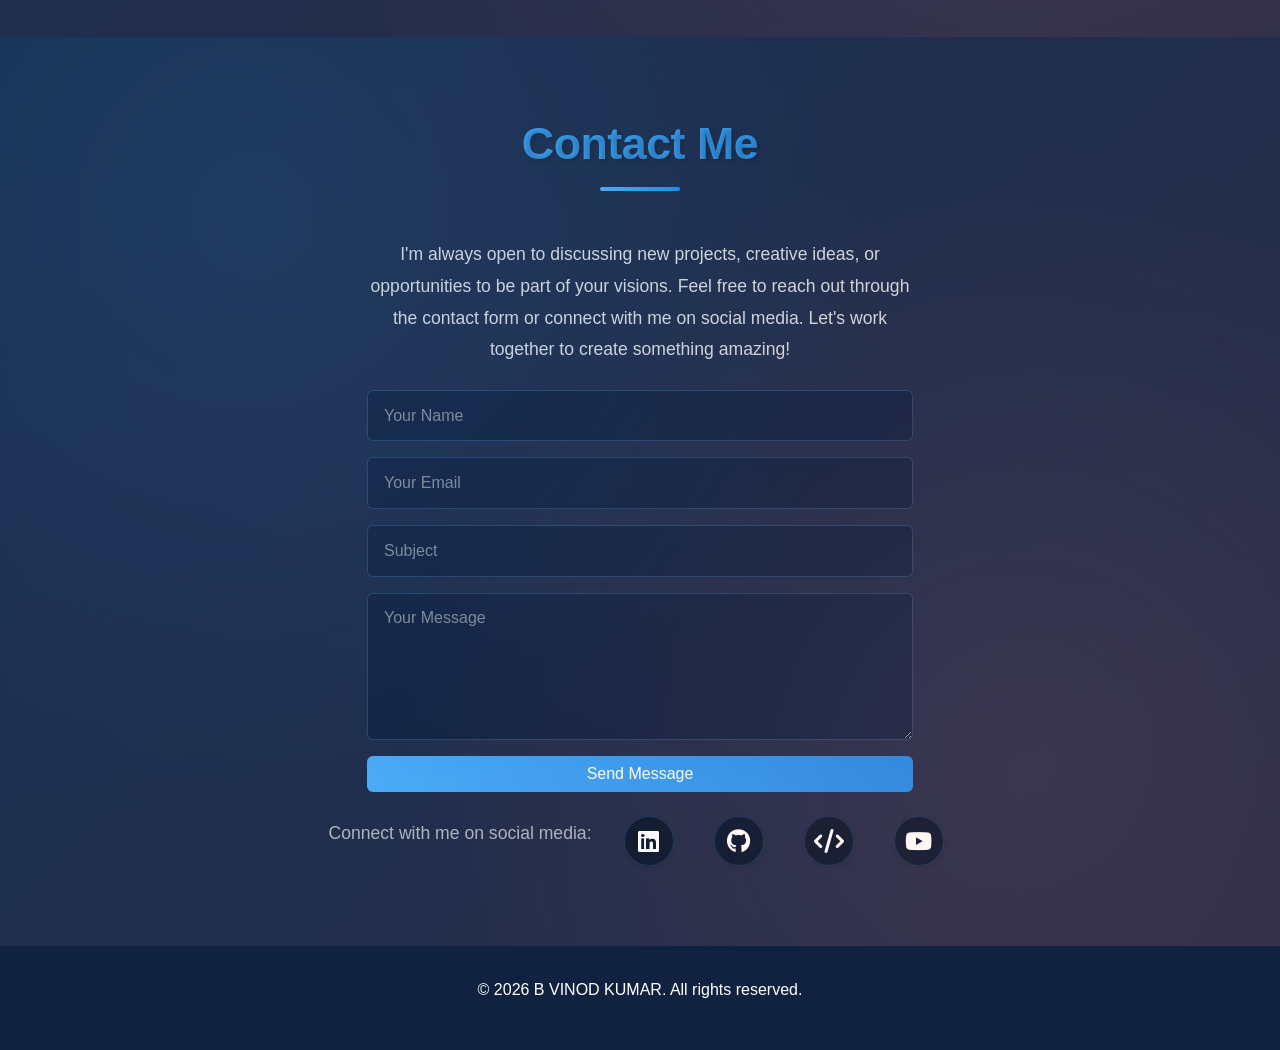
==== commit 307e1b21: "Update copyright year in footer to 2026" ====
--- a/index.html
+++ b/index.html
@@ -696,7 +696,7 @@
 
   <footer class="footer">
     <div class="container text-center">
-      <p>&copy; 2024 B VINOD KUMAR. All rights reserved.</p>
+      <p>&copy; 2026 B VINOD KUMAR. All rights reserved.</p>
     </div>
   </footer>
 
